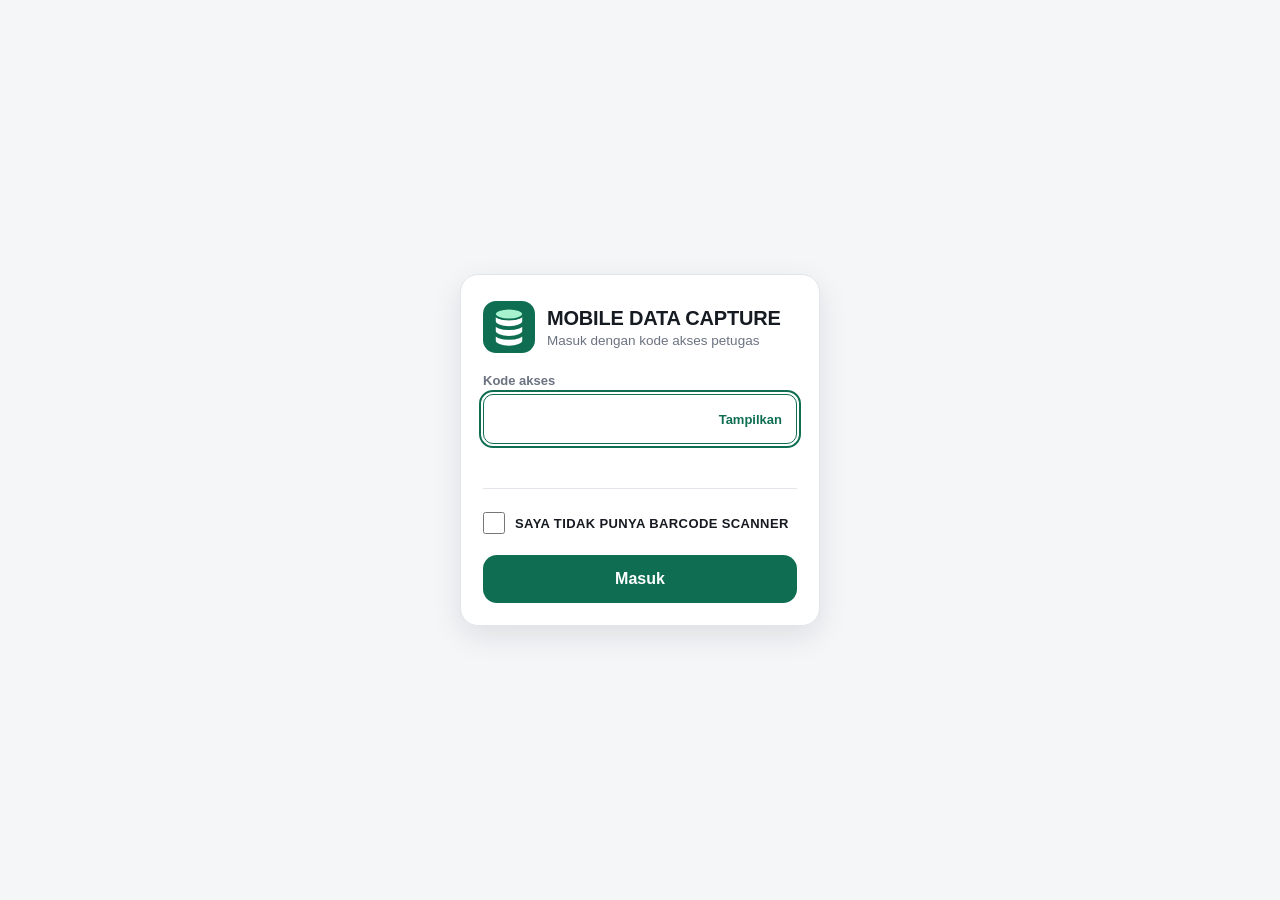
==== tabel.html @ 59c419fd "Add files via upload" ====
<!DOCTYPE html>
<html lang="id">
<head>
<meta charset="UTF-8">
<meta name="viewport" content="width=device-width, initial-scale=1, maximum-scale=1, viewport-fit=cover">
<title>TABEL DATA — MOBILE DATA CAPTURE</title>
<link rel="icon" type="image/svg+xml" href="favicon.svg">
<link rel="icon" type="image/png" sizes="32x32" href="favicon-32.png">
<link rel="apple-touch-icon" href="favicon-192.png">
<link rel="manifest" href="manifest.webmanifest">
<meta name="theme-color" content="#0F6E51">
<script src="config.js"></script>
<script>
/* Tema: diterapkan sebelum halaman digambar supaya tidak berkedip. Pilihan: auto | light | dark */
(function () {
  try {
    var m = localStorage.getItem('mac_theme_v1');
    if (m === 'light' || m === 'dark') document.documentElement.setAttribute('data-theme', m);
  } catch (e) { /* abaikan */ }
})();
</script>
<style>
  :root{
    --bg:#F4F6F8;
    --surface:#FFFFFF;
    --border:#E2E6EA;
    --text:#161B22;
    --muted:#6B7280;
    --accent:#0F6E51;
    --save:#16A34A;
    --save-disabled:#9CA8B5;
    --serial:#2563EB;
    --serial-bg:#EEF4FF;
    --inventaris:#B45309;
    --inventaris-bg:#FFF6EA;
    --danger:#DC2626;
    --warning:#B45309;
    --radius:14px;
    --radius-sm:10px;
    --font:-apple-system,BlinkMacSystemFont,"Segoe UI",Roboto,Helvetica,Arial,sans-serif;
    --accent-text:#0F6E51;
    --accent-bg:#E6F4EE;
    --ok-bg:#EAF7EE; --ok-fg:#16803D; --ok-bd:#BFE5C8;
    --warn-bg:#FFFBEB; --warn-fg:#B45309; --warn-bd:#FFD9A0;
    --bad-bg:#FDECEC; --bad-fg:#B91C1C; --bad-bd:#F3B4B4;
    --surface-2:#F9FAFB; --row-alt:#F2F5F8; --row-checked:#FFF1A8; --row-press:#DDEFE7; --row-sel:#C9E8DA; --row-bulk:#FECACA;
    --amber:#D97706; --toast-bg:#161B22;
    color-scheme:light;
  }
  :root[data-theme="dark"]{
    --bg:#0E1215; --surface:#171C21; --border:#2B343C; --text:#E8ECEF; --muted:#9AA5AF;
    --accent:#188A62; --accent-text:#5ED3A6; --accent-bg:#14312A;
    --save:#1D9A4B; --save-disabled:#4A5560;
    --serial:#7AA7FF; --serial-bg:#16233D;
    --inventaris:#F0A34A; --inventaris-bg:#33260F; --warning:#F0A34A;
    --danger:#F0605D;
    --ok-bg:#12301F; --ok-fg:#6FD79A; --ok-bd:#245A3A;
    --warn-bg:#33260F; --warn-fg:#F0B15F; --warn-bd:#5B4217;
    --bad-bg:#3A1717; --bad-fg:#FCA5A5; --bad-bd:#6A2A2A;
    --surface-2:#1C2328; --row-alt:#1A2025; --row-checked:#4A4210; --row-press:#1E3B31; --row-sel:#235544; --row-bulk:#5B2222;
    --amber:#C26A06; --toast-bg:#2E3943;
    color-scheme:dark;
  }
  @media (prefers-color-scheme: dark){
    :root:not([data-theme="light"]){
    --bg:#0E1215; --surface:#171C21; --border:#2B343C; --text:#E8ECEF; --muted:#9AA5AF;
    --accent:#188A62; --accent-text:#5ED3A6; --accent-bg:#14312A;
    --save:#1D9A4B; --save-disabled:#4A5560;
    --serial:#7AA7FF; --serial-bg:#16233D;
    --inventaris:#F0A34A; --inventaris-bg:#33260F; --warning:#F0A34A;
    --danger:#F0605D;
    --ok-bg:#12301F; --ok-fg:#6FD79A; --ok-bd:#245A3A;
    --warn-bg:#33260F; --warn-fg:#F0B15F; --warn-bd:#5B4217;
    --bad-bg:#3A1717; --bad-fg:#FCA5A5; --bad-bd:#6A2A2A;
    --surface-2:#1C2328; --row-alt:#1A2025; --row-checked:#4A4210; --row-press:#1E3B31; --row-sel:#235544; --row-bulk:#5B2222;
    --amber:#C26A06; --toast-bg:#2E3943;
    color-scheme:dark;
    }
  }
  *{box-sizing:border-box;}
  html,body{margin:0;padding:0;background:var(--bg);color:var(--text);font-family:var(--font);-webkit-tap-highlight-color:transparent;}
  body{min-height:100dvh;}
  button,input{font-family:inherit;}
  button{cursor:pointer;}
  #app{display:flex;flex-direction:column;min-height:100dvh;}

  button:focus-visible, input:focus-visible{outline:2px solid var(--accent);outline-offset:2px;}
  @media (prefers-reduced-motion: reduce){ *{transition:none !important;} }

  /* ---------- Header ---------- */
  .app-header{
    background:var(--surface);
    border-bottom:1px solid var(--border);
    padding:calc(14px + env(safe-area-inset-top)) 16px 12px;
  }
  .app-header h1{font-size:17px;font-weight:800;margin:0;letter-spacing:.02em;line-height:1.2;}
  .hdr-row{display:flex;align-items:center;justify-content:space-between;gap:10px;}
  .hdr-row + .hdr-row{margin-top:10px;}
  .hdr-title{min-width:0;}
  .app-header h1{min-width:0;}
  .hdr-actions{display:flex;gap:8px;flex:none;}
  .hicon{width:44px;height:44px;flex:none;display:inline-flex;align-items:center;justify-content:center;border-radius:12px;border:1.5px solid var(--border);background:var(--bg);color:var(--text);}
  .hicon:disabled{opacity:.5;}
  .hicon[data-theme-btn] .ic-sun{display:none;} .hicon[data-theme-btn][data-eff="dark"] .ic-sun{display:inline-flex;} .hicon[data-theme-btn][data-eff="dark"] .ic-moon{display:none;}
  .hicon.spin .ic{display:inline-block;animation:hspin .8s linear infinite;}
  .hdr-user{display:flex;align-items:center;gap:6px;min-width:0;font-size:13px;color:var(--text);font-weight:700;}
  .hdr-user span:last-child{overflow:hidden;text-overflow:ellipsis;white-space:nowrap;}
  .stats{font-size:14px;color:var(--text);font-weight:500;min-width:0;}
  .stats b{font-weight:800;font-size:16px;}
  .stats .sep{color:var(--border);margin:0 8px;}
  .hbtn{
    display:inline-flex;align-items:center;justify-content:center;gap:6px;flex:none;
    min-width:112px;min-height:40px;padding:0 12px;border-radius:10px;border:1.5px solid var(--border);
    background:var(--bg);color:var(--text);font-size:12.5px;font-weight:800;letter-spacing:.04em;text-decoration:none;
  }
  .hbtn:disabled{opacity:.5;}
  .hbtn.spin .ic{display:inline-block;animation:hspin .8s linear infinite;}
  @keyframes hspin{to{transform:rotate(360deg);}}
  .hdr-nav .sheet-pick{flex:1;min-width:0;margin:0;}
  .sheet-sel{flex:1;min-width:0;display:flex;align-items:center;gap:6px;min-height:40px;padding:0 6px 0 10px;border-radius:10px;border:1.5px solid var(--border);background:var(--bg);}
  .sheet-sel select{flex:1;min-width:0;border:0;background:transparent;font:inherit;font-size:13.5px;font-weight:800;letter-spacing:.04em;text-transform:uppercase;color:var(--text);min-height:36px;}
  .sheet-pick.alt .sheet-sel{border-color:#F59E0B;background:var(--warn-bg);}
  .sheet-pick.alt .sheet-sel select{color:var(--warn-fg);}
  .field .req-box,.field select.req-box{border-color:#EF4444;background-color:var(--bad-bg);}
  .field .req-box:focus{border-color:#DC2626;box-shadow:0 0 0 3px rgba(239,68,68,.15);}
  .hdr-tools{display:inline-flex;align-items:center;gap:2px;}
  .field-with-clear input.has-cam{padding-right:90px;}
  .cam-btn{position:absolute;right:43px;top:50%;transform:translateY(-50%);width:40px;height:40px;border:0;background:none;border-radius:10px;color:var(--accent-text);display:inline-flex;align-items:center;justify-content:center;}
  .cam-btn .mi{width:24px;height:24px;}
  .snd-btn{width:36px;height:36px;display:inline-flex;align-items:center;justify-content:center;border:0;background:none;border-radius:10px;color:var(--accent-text);}
  .snd-btn .mi{width:22px;height:22px;}
  .snd-btn.off{color:var(--muted);}
  .mi{width:1.2em;height:1.2em;fill:currentColor;flex:none;vertical-align:-.22em;}
  .ic{display:inline-flex;align-items:center;}
  .hbtn .ic .mi,.sheet-sel .ic .mi{width:18px;height:18px;}
  .hicon .ic .mi{width:22px;height:22px;}
  .chevron .mi{width:22px;height:22px;vertical-align:middle;}
  .clear-btn .mi{width:20px;height:20px;}
  .reset-btn .mi{width:16px;height:16px;vertical-align:-.2em;margin-right:3px;}
  .row-edit-btn .mi,.row-del-btn .mi{width:20px;height:20px;vertical-align:middle;}
  .modal-icon .mi{width:28px;height:28px;}
  .save-ic .mi{display:none;width:20px;height:20px;vertical-align:top;}
  .save-btn[data-state="idle"] .save-ic,.save-btn[data-state="idle"] .s-idle{display:block;}
  .save-btn[data-state="done"] .s-done{display:block;}
  .hint-text .mi{width:15px;height:15px;vertical-align:-.2em;}
  .reset-btn{border:0;background:none;color:var(--muted);font-size:12.5px;font-weight:700;min-height:36px;padding:0 4px;}
  .group-header.static.split{display:flex;align-items:center;justify-content:space-between;}
  .sheet-pick{display:flex;align-items:center;gap:8px;}
  .sheet-pick[hidden]{display:none;}
  /* Segmen lama (dipakai chip/menu halaman riwayat) */
  .sheet-seg{display:flex;flex:1;min-width:0;gap:4px;padding:3px;border-radius:12px;background:var(--bg);border:1.5px solid var(--border);}
  .sheet-seg button{flex:1;min-width:0;min-height:38px;padding:0 8px;border:0;border-radius:9px;background:transparent;font-size:13px;font-weight:700;color:var(--muted);overflow:hidden;text-overflow:ellipsis;white-space:nowrap;}
  .sheet-seg button[aria-pressed="true"]{background:var(--accent);color:#fff;}
  .conn-dot{width:8px;height:8px;border-radius:50%;background:#22C55E;flex-shrink:0;}
  .conn-dot.offline{background:var(--danger);}

  /* ---------- Content / Groups ---------- */
  .content{padding-bottom:120px;}
  .group{
    background:var(--surface);border:1px solid var(--border);
    border-radius:var(--radius);margin:12px 14px 0;overflow:hidden;
  }
  .group-header{
    width:100%;display:flex;align-items:center;gap:8px;
    padding:14px 16px;background:none;border:none;text-align:left;
  }
  .group-header.static{display:block;cursor:default;}
  .group-title{font-size:12.5px;font-weight:700;text-transform:uppercase;letter-spacing:.05em;color:var(--muted);}
  .group-pills{flex:1;display:flex;flex-wrap:wrap;gap:4px;overflow:hidden;}
  .pill{
    display:inline-block;padding:3px 9px;background:var(--bg);
    border:1px solid var(--border);border-radius:999px;font-size:12px;
    color:var(--text);font-weight:600;white-space:nowrap;
  }
  .pill-muted{color:var(--muted);font-weight:500;}
  .chevron{font-size:13px;color:var(--muted);transition:transform .15s ease;flex-shrink:0;}
  .group-header.open .chevron{transform:rotate(180deg);}
  .group-body{padding:2px 16px 16px;}

  /* ---------- Fields ---------- */
  .field{margin-bottom:14px;}
  .field:last-child{margin-bottom:0;}
  .field label{display:block;font-size:13px;font-weight:600;color:var(--muted);margin-bottom:6px;}
  .req{color:var(--danger);margin-left:2px;}
  .field input, .field textarea{
    width:100%;border:1.5px solid var(--border);border-radius:var(--radius-sm);
    background:var(--surface);color:var(--text);font-size:16px;font-family:inherit;
  }
  .field select{
    width:100%;border:1.5px solid var(--border);border-radius:var(--radius-sm);
    background-color:var(--surface);color:var(--text);font-size:16px;font-family:inherit;
    -webkit-appearance:none;appearance:none;padding-right:38px;text-overflow:ellipsis;
    background-image:url("data:image/svg+xml;utf8,<svg xmlns='http://www.w3.org/2000/svg' width='12' height='8' viewBox='0 0 12 8'><path d='M1 1.5l5 5 5-5' fill='none' stroke='%236B7280' stroke-width='2' stroke-linecap='round' stroke-linejoin='round'/></svg>");
    background-repeat:no-repeat;background-position:right 14px center;
  }
  .field select:invalid, .field select.is-empty{color:var(--muted);}
  .field select:focus{border-color:var(--accent-text);}
  .field-sm select{padding-top:12px;padding-bottom:12px;padding-left:12px;min-height:44px;}
  .field-md select{padding-top:11px;padding-bottom:11px;padding-left:13px;min-height:44px;}
  .field textarea{resize:vertical;line-height:1.4;}
  .field-sm input, .field-sm textarea{padding:12px 12px;min-height:44px;}
  .field-md input, .field-md textarea{padding:11px 13px;min-height:44px;}
  .field-lg input, .field-lg textarea{padding:13px 14px;min-height:50px;font-weight:500;}
  .field input:focus, .field textarea:focus{border-color:var(--accent-text);}
  .field-row{display:flex;gap:10px;}
  .field-row .field{flex:1;}

  .field-with-clear{position:relative;}
  .field-with-clear input, .field-with-clear textarea{padding-right:46px;}
  .clear-btn{
    position:absolute;right:3px;top:50%;transform:translateY(-50%);
    width:40px;height:40px;border:none;background:none;color:var(--muted);font-size:19px;line-height:1;
  }

  .chip-row{display:flex;flex-wrap:wrap;gap:6px;margin-bottom:8px;}
  .chip{
    padding:14px 16px;border-radius:999px;border:1.5px solid var(--border);
    background:var(--surface);font-size:14px;font-weight:600;color:var(--text);
  }
  .chip.active{background:var(--accent);border-color:var(--accent);color:#fff;}
  /* Tombol "✎ Ketik" di ujung deretan chip: membuka input manual (lantai/kategori/kondisi) atau bagian dokumentasi */
  .chip-manual{
    padding:14px 16px;border-radius:999px;border:1.5px dashed var(--accent);
    background:var(--surface);font-size:14px;font-weight:700;color:var(--accent-text);
  }
  .chip-manual[aria-expanded="true"]{background:var(--accent-bg);border-style:solid;}
  .opt-note{font-weight:600;text-transform:none;letter-spacing:0;}
  .field[hidden], input[hidden], textarea[hidden], .field-with-clear[hidden]{display:none !important;}

  .accent-serial input{border-color:var(--serial);background:var(--serial-bg);}
  .accent-serial label{color:var(--serial);}
  .accent-inventaris input{border-color:var(--inventaris);background:var(--inventaris-bg);}
  .accent-inventaris label{color:var(--inventaris);}

  /* Font monospace khusus Serial/Inventaris — hindari ambigu 0/O, 1/I/l saat verifikasi */
  .mono{font-family:'SF Mono','Roboto Mono','Courier New',monospace;letter-spacing:.02em;}

  /* Truncate teks panjang di tabel Data Terakhir, supaya tidak merusak layout di HP kecil */
  .cell-truncate{
    display:inline-block;max-width:22vw;overflow:hidden;
    text-overflow:ellipsis;white-space:nowrap;vertical-align:bottom;
  }

  /* Pemisah visual ringan di dalam grup Detail Aset (bukan collapsible, cuma penanda kelompok) */
  .subgroup-label{
    font-size:11px;font-weight:700;text-transform:uppercase;letter-spacing:.06em;
    color:var(--muted);margin:18px 0 10px;padding-top:14px;border-top:1px solid var(--border);
  }
  .subgroup-label:first-child{margin-top:0;padding-top:0;border-top:none;}
  .hint-text{font-size:12.5px;color:var(--muted);font-style:italic;margin:0 0 10px;}

  .foto-btn{
    display:block;padding:13px 16px;border:1.5px dashed var(--border);
    border-radius:var(--radius-sm);background:var(--bg);font-size:15px;font-weight:600;
    color:var(--accent-text);text-align:center;width:100%;
  }
  .foto-status{display:block;margin-top:6px;font-size:12px;color:var(--muted);}
  .foto-preview-wrap{margin-top:10px;}
  .foto-preview-wrap img{max-width:150px;border-radius:10px;border:1px solid var(--border);display:block;}
  .clear-btn-photo{margin-top:6px;background:none;border:none;color:var(--danger);font-size:13px;font-weight:600;padding:10px 4px;}

  /* ---------- Tabel data terakhir ---------- */
  .recent-table{width:100%;border-collapse:collapse;font-size:13px;}
  .recent-table th{text-align:left;padding:6px 4px;color:var(--muted);font-weight:600;border-bottom:1px solid var(--border);}
  .recent-table td{padding:8px 4px;border-bottom:1px solid var(--border);}
  .recent-table tr:last-child td{border-bottom:none;}
  .empty-row{color:var(--muted);text-align:center;padding:14px 0;}
  .recent-cell-waktu{display:flex;align-items:center;gap:6px;}
  .recent-thumb{width:26px;height:26px;border-radius:6px;object-fit:cover;border:1px solid var(--border);flex-shrink:0;}
  .row-del-btn{background:none;border:none;color:var(--danger);font-size:16px;padding:9px 10px;line-height:1;}

  .check-row{margin:0 0 8px;}
  .check-btn{
    width:100%;padding:13px 12px;border-radius:var(--radius-sm);
    border:1.5px dashed var(--border);background:var(--bg);
    font-size:13.5px;font-weight:600;color:var(--text);
  }
  .check-result{margin:0 0 14px;padding:10px 12px;border-radius:var(--radius-sm);font-size:13px;line-height:1.5;}
  .check-result.checking{background:var(--bg);color:var(--muted);}
  .check-result.check-clear{background:var(--ok-bg);color:var(--ok-fg);border:1px solid var(--ok-bd);}
  .check-result.check-found{background:var(--inventaris-bg);color:var(--inventaris);border:1px solid var(--warn-bd);}
  .check-result.check-error{background:var(--bg);color:var(--danger);}
  .check-btn:disabled{opacity:.6;}
  .chk-head{display:flex;justify-content:space-between;gap:10px;font-weight:600;margin-bottom:8px;}
  .chk-head b{font-variant-numeric:tabular-nums;color:var(--accent-text);}
  .chk-bar{height:8px;border-radius:99px;background:var(--border);overflow:hidden;}
  .chk-bar i{display:block;height:100%;background:var(--accent);border-radius:99px;transition:width .12s linear;}
  .chk-sep{border:0;border-top:1px solid var(--warn-bd);margin:10px 0;}

  /* ---------- Footer ---------- */
  .app-footer{
    position:fixed;left:0;right:0;bottom:0;z-index:50;
    padding:12px 16px calc(12px + env(safe-area-inset-bottom));
    background:var(--surface);border-top:1px solid var(--border);
  }
  .save-btn{
    width:100%;padding:16px;font-size:16.5px;font-weight:800;letter-spacing:.02em;
    color:#fff;background:var(--save);border:none;border-radius:var(--radius);
    box-shadow:0 2px 10px rgba(22,163,74,.35);
  }
  .save-btn:disabled{background:var(--save-disabled);box-shadow:none;}
  .save-btn{display:flex;align-items:center;justify-content:center;gap:10px;transition:background-color .2s, box-shadow .2s, transform .15s;}
  .save-label{min-width:0;overflow:hidden;text-overflow:ellipsis;white-space:nowrap;}
  .save-ic{display:none;flex:none;width:20px;height:20px;}
  /* Menyimpan: abu kebiruan + spinner */
  .save-btn[data-state="saving"]{background:#64748B;box-shadow:none;cursor:progress;}
  .save-btn[data-state="saving"] .save-ic{
    display:block;border-radius:50%;border:3px solid rgba(255,255,255,.35);border-top-color:#fff;
    animation:savespin .8s linear infinite;
  }
  /* Tersimpan: warna teal + centang, sebentar lalu kembali ke SIMPAN ASET */
  .save-btn[data-state="done"]{background:#0F766E;box-shadow:0 2px 10px rgba(15,118,110,.4);pointer-events:none;animation:savepop .32s ease-out;}
  .save-btn[data-state="done"] .save-ic{display:block;}
  @keyframes savespin{to{transform:rotate(360deg);}}
  @keyframes savepop{0%{transform:scale(.97);}60%{transform:scale(1.02);}100%{transform:scale(1);}}
  @media (prefers-reduced-motion: reduce){
    .save-btn[data-state="saving"] .save-ic{animation:none;border-top-color:rgba(255,255,255,.35);}
    .save-btn[data-state="done"]{animation:none;}
  }

  /* ---------- Overlay / Modal ---------- */
  .overlay{
    position:fixed;inset:0;background:rgba(15,23,32,.55);
    display:flex;align-items:center;justify-content:center;z-index:100;padding:24px;
  }
  .overlay[hidden]{display:none;}
  .modal{
    background:var(--surface);border-radius:18px;padding:24px 22px;
    max-width:340px;width:100%;text-align:center;box-shadow:0 12px 32px rgba(0,0,0,.25);
  }
  .modal h2{margin:0 0 4px;font-size:18px;}
  .modal p{font-size:13.5px;color:var(--muted);margin:0;}
  .modal-icon{
    width:46px;height:46px;border-radius:50%;background:var(--save);color:#fff;
    display:flex;align-items:center;justify-content:center;font-size:22px;margin:0 auto 10px;
  }
  .modal-details{margin:14px 0 2px;text-align:left;}
  .modal-row{display:flex;justify-content:space-between;gap:10px;font-size:13.5px;padding:5px 0;border-bottom:1px solid var(--border);}
  .modal-row span{color:var(--muted);flex-shrink:0;}
  .modal-row b{font-weight:700;text-align:right;overflow-wrap:anywhere;}
  .warn-line{color:var(--warning);font-size:12.5px;margin:6px 0 0;text-align:left;}
  .modal-actions{display:flex;gap:10px;margin-top:18px;}
  .btn-secondary,.btn-danger{flex:1;padding:14px;border-radius:12px;font-weight:700;font-size:14px;border:1.5px solid var(--border);}
  .btn-secondary{background:var(--bg);color:var(--text);}
  .btn-danger{background:var(--danger);color:#fff;border-color:var(--danger);}
  /* Tombol sedang memproses (hapus): spinner di depan teks, tidak bisa ditekan lagi */
  .btn-danger.is-busy{display:inline-flex;align-items:center;justify-content:center;gap:8px;opacity:.9;cursor:progress;}
  .btn-danger.is-busy::before{
    content:"";flex:none;width:16px;height:16px;border-radius:50%;
    border:2.5px solid rgba(255,255,255,.4);border-top-color:#fff;animation:savespin .8s linear infinite;
  }
  .btn-secondary:disabled{opacity:.5;}
  @media (prefers-reduced-motion: reduce){ .btn-danger.is-busy::before{animation:none;border-top-color:rgba(255,255,255,.4);} }

  /* ---------- Toast ---------- */
  .toast{
    position:fixed;left:16px;right:16px;bottom:90px;z-index:90;
    background:var(--toast-bg);color:#fff;padding:12px 16px;border-radius:12px;font-size:13.5px;text-align:center;
  }
  .toast[hidden]{display:none;}

  /* ---------- Edit data terakhir ---------- */
  /* Tabel tetap (table-layout:fixed): teks panjang dipotong dengan "…" dan tombol aksi tidak terdorong keluar kartu */
  .recent-table{table-layout:fixed;}
  .recent-table th:first-child{width:62px;}
  .recent-table th:nth-child(4){width:80px;}
  .recent-table th:last-child{width:70px;}
  .recent-table td{overflow:hidden;}
  .recent-table td:last-child{padding-left:0;padding-right:0;}
  .recent-table .cell-truncate{display:block;max-width:100%;}
  .recent-cell-waktu{gap:4px;}
  .row-actions{display:flex;align-items:center;justify-content:flex-end;white-space:nowrap;}
  .row-edit-btn{background:none;border:none;color:var(--accent-text);font-size:16px;padding:12px 7px;line-height:1;}
  .row-actions .row-del-btn{padding:12px 7px;}
  .edit-overlay{align-items:flex-end;padding:0;}
  .edit-sheet{
    width:100%;max-width:520px;max-height:92dvh;display:flex;flex-direction:column;
    background:var(--surface);border-radius:18px 18px 0 0;
    padding:18px 18px calc(16px + env(safe-area-inset-bottom));box-shadow:0 -8px 28px rgba(0,0,0,.2);
  }
  .edit-sheet h2{margin:0;font-size:17px;}
  .edit-sub{margin:2px 0 12px;font-size:12.5px;color:var(--muted);}
  .edit-body{overflow:auto;overscroll-behavior:contain;padding:2px 2px 0;}
  .edit-error{min-height:18px;margin:8px 0 0;font-size:13px;font-weight:600;color:var(--danger);}
  .edit-sheet .modal-actions{margin-top:6px;}
  .btn-primary{
    flex:1;padding:14px;border-radius:12px;font-weight:700;font-size:14px;
    border:1.5px solid var(--accent);background:var(--accent);color:#fff;
  }
  .btn-primary:disabled{opacity:.6;}

  /* ---------- Layar login (dibuat oleh modul Auth di bawah) ---------- */
  .login-screen{
    position:fixed;inset:0;z-index:200;background:var(--bg);
    display:flex;align-items:center;justify-content:center;
    padding:24px 16px calc(24px + env(safe-area-inset-bottom));overflow:auto;
  }
  .login-screen[hidden]{display:none;}
  .login-card{
    width:100%;max-width:360px;background:var(--surface);border:1px solid var(--border);
    border-radius:18px;padding:26px 22px 22px;box-shadow:0 10px 30px rgba(15,23,32,.10);
  }
  .login-card h1{margin:0;font-size:20px;font-weight:800;letter-spacing:-.01em;}
  .hdr-brand{display:flex;align-items:center;gap:10px;min-width:0;}
  .hdr-logo{width:34px;height:34px;flex:none;color:var(--accent-text);display:block;}
  .login-head{display:flex;align-items:center;gap:12px;}
  .login-head-t{min-width:0;}
  .login-logo{width:52px;height:52px;flex:none;color:var(--accent-text);display:block;}
  .login-card .login-sub{margin:3px 0 0;font-size:13.5px;color:var(--muted);}
  .login-field{position:relative;margin-top:20px;}
  .login-field label{display:block;margin-bottom:6px;font-size:13px;font-weight:600;color:var(--muted);}
  .login-field input{
    width:100%;min-height:50px;padding:13px 82px 13px 14px;font-size:16px;font-weight:500;
    border:1.5px solid var(--border);border-radius:var(--radius-sm);background:var(--surface);color:var(--text);
  }
  .login-field input:focus{border-color:var(--accent-text);}
  .login-toggle{
    position:absolute;right:3px;bottom:3px;min-height:44px;padding:0 12px;
    border:none;background:none;color:var(--accent-text);font-size:13px;font-weight:700;
  }
  .login-error{min-height:20px;margin:10px 0 0;font-size:13.5px;line-height:1.4;font-weight:600;color:var(--danger);}
  .login-error.info{color:var(--muted);font-weight:500;}
  .login-btn{
    width:100%;margin-top:10px;padding:15px;font-size:16px;font-weight:800;
    color:#fff;background:var(--accent);border:none;border-radius:var(--radius);
  }
  .login-btn:disabled{background:var(--save-disabled);}
  .scan-opt{margin-top:14px;padding-top:12px;border-top:1px solid var(--border);}
  .scan-check{display:flex;align-items:center;gap:10px;min-height:44px;cursor:pointer;font-size:13px;font-weight:800;letter-spacing:.03em;text-transform:uppercase;color:var(--text);}
  .scan-check input{width:22px;height:22px;flex:none;accent-color:var(--accent-text);margin:0;}
  .scan-test{margin-top:6px;}
  .scan-test[hidden]{display:none;}
  .scan-test p{margin:0 0 8px;font-size:12.5px;line-height:1.45;color:var(--muted);}
  .scan-test input[type=text]{width:100%;min-height:44px;padding:0 12px;border:1.5px dashed var(--border);border-radius:10px;background:var(--bg);font:inherit;font-size:14px;}
  .scan-test input[type=text]:focus{border-color:var(--accent-text);outline:none;}
  .scan-bar{height:10px;margin-top:10px;border-radius:99px;background:var(--border);overflow:hidden;}
  .scan-bar i{display:block;height:100%;width:0;background:var(--accent);transition:width .15s ease;}
  .scan-bar.ok i{background:#16A34A;}
  .scan-msg{margin-top:6px;font-size:12.5px;font-weight:700;color:var(--muted);min-height:18px;}
  .scan-msg.ok{color:var(--ok-fg);} .scan-msg.warn{color:var(--warn-fg);}
  .link-btn{
    margin:-12px 0 -12px auto;min-height:44px;padding:0 4px;border:none;background:none;
    color:var(--accent-text);font-size:13px;font-weight:700;
  }
</style>
<script>
/* =========================================================
 * Auth — modul login sisi klien (dipakai index.html dan History.html)
 *
 * Kode akses TIDAK diperiksa di browser: server (login() di Main.gs) mencocokkan kode dan
 * membalas token bertanda tangan. Browser hanya menyimpan token itu dan menyertakannya sebagai
 * argumen terakhir setiap panggilan lewat Auth.call(). Server tetap yang menolak bila token
 * tidak sah/kedaluwarsa; sisi klien hanya menampilkan layar login saat itu terjadi.
 *
 *   Auth.start({ onReady(user), onLock() })  panggil sekali saat halaman siap
 *   Auth.call(nama, [args], ok, fail, onAuth) panggil fungsi server dengan token
 *   Auth.logout()                            keluar (kembali ke layar login)
 *   Auth.user                                { id, nama } atau null
 * ========================================================= */
/* =========================================================
 * Sheets — pilihan sheet aktif (dibaca dari window.SHEETS_CFG yang disisipkan server).
 * Pilihan disimpan di perangkat dan dipakai bersama oleh halaman input dan riwayat.
 *   Sheets.get()      key sheet aktif        Sheets.label()   nama tampilan
 *   Sheets.hasId()    sheet aktif punya ID?  Sheets.mount(el, onChange)  gambar tombol pilihan
 * ========================================================= */
const Sheets = (function () {
  const KEY = 'mac_sheet_v1';
  let list = [];
  try { list = Array.isArray(window.SHEETS_CFG) ? window.SHEETS_CFG.filter(x => x && x.key) : []; } catch (e) { list = []; }
  if (!list.length) list = [{ key: 'utama', label: 'Utama', hasId: true }];
  let cur = list[0].key;
  try {
    const saved = localStorage.getItem(KEY);
    if (saved && list.some(x => x.key === saved)) cur = saved;
  } catch (e) {}

  function find(k) { for (let i = 0; i < list.length; i++) if (list[i].key === k) return list[i]; return list[0]; }

  function mount(el, onChange) {
    if (!el) return;
    el.hidden = list.length < 2;
    const seg = el.querySelector('.sheet-seg');
    function paint() {
      el.classList.toggle('alt', cur !== list[0].key);
      seg.innerHTML = '';
      list.forEach(x => {
        const b = document.createElement('button');
        b.type = 'button';
        b.textContent = x.label || x.key;
        b.setAttribute('data-key', x.key);
        b.setAttribute('aria-pressed', x.key === cur ? 'true' : 'false');
        seg.appendChild(b);
      });
    }
    seg.addEventListener('click', (e) => {
      const b = e.target.closest ? e.target.closest('button[data-key]') : null;
      if (!b) return;
      const k = b.getAttribute('data-key');
      if (k === cur) return;
      cur = k;
      try { localStorage.setItem(KEY, k); } catch (err) {}
      paint();
      if (onChange) onChange(k);
    });
    paint();
  }

  function mountSelect(el, onChange) {
    if (!el) return;
    el.hidden = list.length < 2;
    const sel = el.querySelector('select');
    sel.innerHTML = '';
    list.forEach(x => {
      const o = document.createElement('option');
      o.value = x.key; o.textContent = x.label || x.key;
      sel.appendChild(o);
    });
    function paint() { sel.value = cur; el.classList.toggle('alt', cur !== list[0].key); }
    sel.addEventListener('change', () => {
      const k = sel.value;
      if (k === cur) return;
      cur = k;
      try { localStorage.setItem(KEY, k); } catch (err) {}
      paint();
      if (onChange) onChange(k);
    });
    paint();
  }

  function setKey(k) {
    if (!list.some(x => x.key === k) || k === cur) return false;
    cur = k;
    try { localStorage.setItem(KEY, k); } catch (e) {}
    return true;
  }

  return {
    list: function () { return list; },
    set: setKey,
    get: function () { return cur; },
    label: function () { return find(cur).label || cur; },
    hasId: function () { return find(cur).hasId !== false; },
    isMain: function () { return cur === list[0].key; },
    mount: mount,
    mountSelect: mountSelect
  };
})();

const MI = (function () {
  const P = {"refresh": "M17.65 6.35A7.958 7.958 0 0 0 12 4c-4.42 0-7.99 3.58-7.99 8s3.57 8 7.99 8c3.73 0 6.84-2.55 7.73-6h-2.08A5.99 5.99 0 0 1 12 18c-3.31 0-6-2.69-6-6s2.69-6 6-6c1.66 0 3.14.69 4.22 1.78L13 11h7V4l-2.35 2.35z", "logout": "M17 7l-1.41 1.41L18.17 11H8v2h10.17l-2.58 2.58L17 17l5-5zM4 5h8V3H4c-1.1 0-2 .9-2 2v14c0 1.1.9 2 2 2h8v-2H4V5z", "description": "M14 2H6c-1.1 0-1.99.9-1.99 2L4 20c0 1.1.89 2 1.99 2H18c1.1 0 2-.9 2-2V8l-6-6zm2 16H8v-2h8v2zm0-4H8v-2h8v2zm-3-5V3.5L18.5 9H13z", "history": "M13 3c-4.97 0-9 4.03-9 9H1l3.89 3.89.07.14L9 12H6c0-3.87 3.13-7 7-7s7 3.13 7 7-3.13 7-7 7c-1.93 0-3.68-.79-4.94-2.06l-1.42 1.42A8.954 8.954 0 0 0 13 21c4.97 0 9-4.03 9-9s-4.03-9-9-9zm-1 5v5l4.28 2.54.72-1.21-3.5-2.08V8H12z", "expand": "M16.59 8.59L12 13.17 7.41 8.59 6 10l6 6 6-6z", "reset": "M12 5V2L8 6l4 4V7c3.31 0 6 2.69 6 6 0 2.97-2.17 5.43-5 5.91v2.02c3.95-.49 7-3.85 7-7.93 0-4.42-3.58-8-8-8zm-6 8c0-1.65.67-3.15 1.76-4.24L6.34 7.34A7.958 7.958 0 0 0 4 13c0 4.08 3.05 7.44 7 7.93v-2.02c-2.83-.48-5-2.94-5-5.91z", "close": "M19 6.41L17.59 5 12 10.59 6.41 5 5 6.41 10.59 12 5 17.59 6.41 19 12 13.41 17.59 19 19 17.59 13.41 12z", "info": "M12 2C6.48 2 2 6.48 2 12s4.48 10 10 10 10-4.48 10-10S17.52 2 12 2zm1 15h-2v-6h2v6zm0-8h-2V7h2v2z", "search": "M15.5 14h-.79l-.28-.27A6.471 6.471 0 0 0 16 9.5 6.5 6.5 0 1 0 9.5 16c1.61 0 3.09-.59 4.23-1.57l.27.28v.79l5 4.99L20.49 19l-4.99-5zm-6 0C7.01 14 5 11.99 5 9.5S7.01 5 9.5 5 14 7.01 14 9.5 11.99 14 9.5 14z", "edit": "M3 17.25V21h3.75L17.81 9.94l-3.75-3.75L3 17.25zM20.71 7.04a.996.996 0 0 0 0-1.41l-2.34-2.34a.996.996 0 0 0-1.41 0l-1.83 1.83 3.75 3.75 1.83-1.83z", "camera": "M12 15.2a3.2 3.2 0 1 0 0-6.4 3.2 3.2 0 0 0 0 6.4zM9 2L7.17 4H4c-1.1 0-2 .9-2 2v12c0 1.1.9 2 2 2h16c1.1 0 2-.9 2-2V6c0-1.1-.9-2-2-2h-3.17L15 2H9zm3 15c-2.76 0-5-2.24-5-5s2.24-5 5-5 5 2.24 5 5-2.24 5-5 5z", "delete": "M6 19c0 1.1.9 2 2 2h8c1.1 0 2-.9 2-2V7H6v12zM19 4h-3.5l-1-1h-5l-1 1H5v2h14V4z", "check": "M9 16.17L4.83 12l-1.42 1.41L9 19 21 7l-1.41-1.41z", "check_circle": "M12 2C6.48 2 2 6.48 2 12s4.48 10 10 10 10-4.48 10-10S17.52 2 12 2zm-2 15l-5-5 1.41-1.41L10 14.17l7.59-7.59L19 8l-9 9z", "warning": "M1 21h22L12 2 1 21zm12-3h-2v-2h2v2zm0-4h-2v-4h2v4z", "save": "M17 3H5c-1.11 0-2 .9-2 2v14c0 1.1.89 2 2 2h14c1.1 0 2-.9 2-2V7l-4-4zm-5 16c-1.66 0-3-1.34-3-3s1.34-3 3-3 3 1.34 3 3-1.34 3-3 3zm3-10H5V5h10v4z", "volume_up": "M3 9v6h4l5 5V4L7 9H3zm13.5 3A4.5 4.5 0 0 0 14 7.97v8.05c1.48-.73 2.5-2.25 2.5-4.02zM14 3.23v2.06c2.89.86 5 3.54 5 6.71s-2.11 5.85-5 6.71v2.06c4.01-.91 7-4.49 7-8.77s-2.99-7.86-7-8.77z", "volume_off": "M16.5 12c0-1.77-1.02-3.29-2.5-4.03v2.21l2.45 2.45c.03-.2.05-.41.05-.63zm2.5 0c0 .94-.2 1.82-.54 2.64l1.51 1.51A8.796 8.796 0 0 0 21 12c0-4.28-2.99-7.86-7-8.77v2.06c2.89.86 5 3.54 5 6.71zM4.27 3L3 4.27 7.73 9H3v6h4l5 5v-6.73l4.25 4.25c-.67.52-1.42.93-2.25 1.18v2.06a8.99 8.99 0 0 0 3.69-1.81L19.73 21 21 19.73l-9-9L4.27 3zM12 4L9.91 6.09 12 8.18V4z", "qr": "M9.5 6.5v3h-3v-3h3M11 5H5v6h6V5zm-1.5 9.5v3h-3v-3h3M11 13H5v6h6v-6zm6.5-6.5v3h-3v-3h3M19 5h-6v6h6V5zm-6 8h1.5v1.5H13V13zm1.5 1.5H16V16h-1.5v-1.5zM16 13h1.5v1.5H16V13zm-3 3h1.5v1.5H13V16zm1.5 1.5H16V19h-1.5v-1.5zM16 16h1.5v1.5H16V16zm1.5-1.5H19V16h-1.5v-1.5zm0 3H19V19h-1.5v-1.5zM22 7h-2V4h-3V2h5v5zm0 15v-5h-2v3h-3v2h5zM2 22h5v-2H4v-3H2v5zM2 2v5h2V4h3V2H2z", "checklist": "M22 7h-9v2h9V7zm0 8h-9v2h9v-2zM5.54 11L2 7.46l1.41-1.41 2.12 2.12 4.24-4.24 1.41 1.41L5.54 11zm0 8L2 15.46l1.41-1.41 2.12 2.12 4.24-4.24 1.41 1.41L5.54 19z", "edit_note": "M3 10h11v2H3v-2zm0-2h11V6H3v2zm0 8h7v-2H3v2zm15.01-3.13l.71-.71c.39-.39 1.02-.39 1.41 0l.71.71c.39.39.39 1.02 0 1.41l-.71.71-2.12-2.12zm-.71.71l-5.3 5.3V21h2.12l5.3-5.3-2.12-2.12z", "flash": "M7 2v11h3v9l7-12h-4l4-8z", "undo": "M12.5 8c-2.65 0-5.05.99-6.9 2.6L2 7v9h9l-3.62-3.62c1.39-1.16 3.16-1.88 5.12-1.88 3.54 0 6.55 2.31 7.6 5.5l2.37-.78C21.08 11.03 17.15 8 12.5 8z", "check_outline": "M16.59 7.58L10 14.17l-3.59-3.58L5 12l5 5 8-8zM12 2C6.48 2 2 6.48 2 12s4.48 10 10 10 10-4.48 10-10S17.52 2 12 2zm0 18c-4.42 0-8-3.58-8-8s3.58-8 8-8 8 3.58 8 8-3.58 8-8 8z", "error": "M12 2C6.48 2 2 6.48 2 12s4.48 10 10 10 10-4.48 10-10S17.52 2 12 2zm1 15h-2v-2h2v2zm0-4h-2V7h2v6z", "add": "M19 13h-6v6h-2v-6H5v-2h6V5h2v6h6v2z"};
  return { svg: function (n, cls) { return '<svg class="mi' + (cls ? ' ' + cls : '') + '" viewBox="0 0 24 24" aria-hidden="true" focusable="false"><path d="' + (P[n] || '') + '"/></svg>'; } };
})();

/* Feedback — bunyi & getar saat scan (satu saklar untuk keduanya, diingat di perangkat) */
const Feedback = (function () {
  const KEY = 'mac_sound_v1';
  let ctx = null;
  const btns = [];
  function enabled() { try { return localStorage.getItem(KEY) !== '0'; } catch (e) { return true; } }
  function unlock() {
    try {
      const AC = window.AudioContext || window.webkitAudioContext;
      if (!AC) return;
      if (!ctx) ctx = new AC();
      if (ctx.state === 'suspended') ctx.resume();
    } catch (e) {}
  }
  function tone(freq, at, dur, type, vol) {
    if (!ctx) return;
    try {
      const o = ctx.createOscillator(), g = ctx.createGain(), t0 = ctx.currentTime + at;
      o.type = type || 'sine'; o.frequency.value = freq;
      g.gain.setValueAtTime(0.0001, t0);
      g.gain.exponentialRampToValueAtTime(vol || 0.25, t0 + 0.01);
      g.gain.exponentialRampToValueAtTime(0.0001, t0 + dur);
      o.connect(g); g.connect(ctx.destination);
      o.start(t0); o.stop(t0 + dur + 0.02);
    } catch (e) {}
  }
  function vib(p) { try { if (navigator.vibrate) navigator.vibrate(p); } catch (e) {} }
  function play(kind) {
    if (!enabled()) return;
    unlock();
    if (kind === 'tick')      { tone(1800, 0, 0.06, 'square', 0.12); vib(25); }
    else if (kind === 'ok')   { tone(880, 0, 0.09, 'sine', 0.3); tone(1320, 0.1, 0.16, 'sine', 0.3); vib(70); }
    else if (kind === 'warn') { tone(520, 0, 0.12, 'square', 0.16); tone(520, 0.2, 0.12, 'square', 0.16); vib([90, 70, 90]); }
    else if (kind === 'err')  { tone(190, 0, 0.38, 'sawtooth', 0.2); vib(380); }
  }
  function paint() {
    const on = enabled();
    btns.forEach(function (b) {
      b.innerHTML = MI.svg(on ? 'volume_up' : 'volume_off');
      b.setAttribute('aria-pressed', on ? 'true' : 'false');
      b.title = on ? 'Bunyi & getar: nyala' : 'Bunyi & getar: mati';
      b.setAttribute('aria-label', b.title);
      b.classList.toggle('off', !on);
    });
  }
  function setEnabled(v) {
    try { localStorage.setItem(KEY, v ? '1' : '0'); } catch (e) {}
    paint();
    if (v) play('ok');
  }
  function bindButton(b) {
    if (!b || btns.indexOf(b) >= 0) return;
    btns.push(b);
    b.addEventListener('click', function () { setEnabled(!enabled()); });
    paint();
  }
  // Peramban baru mengizinkan suara setelah ada sentuhan pertama
  document.addEventListener('pointerdown', unlock, { once: true, capture: true });
  return {
    enabled: enabled, unlock: unlock, bindButton: bindButton,
    tick: function () { play('tick'); }, ok: function () { play('ok'); },
    warn: function () { play('warn'); }, err: function () { play('err'); }
  };
})();

/* Scanner — pilihan "punya barcode scanner" (disimpan di perangkat) */
const LOGO_SVG = '<svg class="login-logo" viewBox="0 0 48 48" aria-hidden="true" focusable="false"><rect width="48" height="48" rx="12" fill="currentColor"/><g stroke="currentColor" stroke-width="1.6" stroke-linejoin="round"><path transform="translate(0 18)" fill="#fff" d="M11 12v7c0 2.76 5.82 5 13 5s13-2.24 13-5v-7c0 2.76-5.82 5-13 5s-13-2.24-13-5z"/><path transform="translate(0 9)" fill="#fff" d="M11 12v7c0 2.76 5.82 5 13 5s13-2.24 13-5v-7c0 2.76-5.82 5-13 5s-13-2.24-13-5z"/><path fill="#fff" d="M11 12v7c0 2.76 5.82 5 13 5s13-2.24 13-5v-7c0 2.76-5.82 5-13 5s-13-2.24-13-5z"/><ellipse cx="24" cy="12" rx="13" ry="5" fill="#A7F3D0"/></g></svg>';

const Scanner = (function () {
  const KEY = 'mac_scanner_v1';
  function has() { try { return localStorage.getItem(KEY) === '1'; } catch (e) { return false; } }
  function set(v) {
    try { localStorage.setItem(KEY, v ? '1' : '0'); } catch (e) {}
    try { document.dispatchEvent(new Event('scannerchange')); } catch (e) {}
  }
  return { has: has, set: set };
})();

/* Transport — satu-satunya pintu komunikasi ke server.
 * Di dalam Apps Script: google.script.run (seperti biasa).
 * Di hosting luar (Netlify dll.): fetch POST ke URL /exec (lihat Api.gs). Alamatnya diisi di config.js
 *   -> window.APP_CONFIG = { execUrl: 'https://script.google.com/macros/s/.../exec' }
 * Semua modul lain memanggil server lewat Auth.call, jadi tidak ada yang perlu tahu bedanya.
 * Kontrak sama untuk keduanya: ok(hasil) bila berhasil, fail(galat) bila jaringan/server gagal. */
const Theme = (function () {
  const KEY = 'mac_theme_v1';
  const mq = window.matchMedia ? window.matchMedia('(prefers-color-scheme: dark)') : null;
  function stored() { try { const m = localStorage.getItem(KEY); return (m === 'light' || m === 'dark') ? m : 'auto'; } catch (e) { return 'auto'; } }
  function effective() { const m = stored(); return m === 'auto' ? (mq && mq.matches ? 'dark' : 'light') : m; }
  function paint() {
    const m = stored();
    if (m === 'auto') document.documentElement.removeAttribute('data-theme'); else document.documentElement.setAttribute('data-theme', m);
    const eff = effective();
    const meta = document.querySelector('meta[name="theme-color"]');
    if (meta) meta.setAttribute('content', eff === 'dark' ? '#0E1215' : '#0F6E51');
    document.querySelectorAll('[data-theme-btn]').forEach(function (b) {
      b.setAttribute('aria-label', eff === 'dark' ? 'Ganti ke tema terang' : 'Ganti ke tema gelap');
      b.title = eff === 'dark' ? 'Tema terang' : 'Tema gelap';
      b.setAttribute('data-eff', eff);
    });
    document.querySelectorAll('[data-theme-label]').forEach(function (el) {
      el.textContent = 'Tema: ' + ({ auto: 'Otomatis (ikut HP)', dark: 'Gelap', light: 'Terang' })[m];
    });
  }
  function set(m) { try { if (m === 'auto') localStorage.removeItem(KEY); else localStorage.setItem(KEY, m); } catch (e) { /* abaikan */ } paint(); }
  // Tombol di header: balik terang <-> gelap. Menu: putar Otomatis -> Gelap -> Terang.
  function toggle() { set(effective() === 'dark' ? 'light' : 'dark'); }
  function cycle() { const m = stored(); set(m === 'auto' ? 'dark' : (m === 'dark' ? 'light' : 'auto')); }
  if (mq && mq.addEventListener) mq.addEventListener('change', paint);
  document.addEventListener('DOMContentLoaded', function () {
    paint();
    document.querySelectorAll('[data-theme-btn]').forEach(function (b) { b.addEventListener('click', toggle); });
    document.querySelectorAll('[data-theme-cycle]').forEach(function (b) { b.addEventListener('click', cycle); });
  });
  return { set: set, toggle: toggle, cycle: cycle, mode: stored, effective: effective };
})();

const Transport = (function () {
  const cfg = (typeof window !== 'undefined' && window.APP_CONFIG) || {};
  const TIMEOUT_MS = 90000;
  let hasGas = false;
  try { hasGas = !!(window.google && google.script && google.script.run); } catch (e) { hasGas = false; }
  const useGas = hasGas && !cfg.forceFetch;
  try { window.APP_STATIC = !useGas; } catch (e) {}

  function viaGas(name, args, ok, fail) {
    const runner = google.script.run.withSuccessHandler(ok).withFailureHandler(fail);
    runner[name].apply(runner, args);
  }

  function viaFetch(name, args, ok, fail) {
    if (!cfg.execUrl || /GANTI|ISI_DI_SINI/.test(cfg.execUrl)) { const ce = new Error('execUrl belum diisi di config.js'); ce.kind = 'config'; fail(ce); return; }
    const ctl = typeof AbortController !== 'undefined' ? new AbortController() : null;
    const timer = ctl ? setTimeout(function () { ctl.abort(); }, TIMEOUT_MS) : null;
    let p;
    try {
      p = fetch(cfg.execUrl, {
        method: 'POST',
        headers: { 'Content-Type': 'text/plain;charset=utf-8' },   // "simple request": tanpa preflight CORS
        body: JSON.stringify({ fn: name, args: args }),
        redirect: 'follow',
        credentials: 'omit',
        cache: 'no-store',
        signal: ctl ? ctl.signal : undefined
      }).then(function (r) {
        if (!r.ok) { const he = new Error('HTTP ' + r.status); he.kind = 'http'; he.status = r.status; throw he; }
        return r.json().catch(function () { const je = new Error('balasan bukan JSON'); je.kind = 'notjson'; throw je; });
      });
    } catch (e) { p = Promise.reject(e); }
    // Hasil dipisah dari pemanggilan handler supaya galat di dalam handler tidak dikira galat jaringan
    p.then(function (j) { return { j: j }; }, function (err) { return { err: err }; }).then(function (r) {
      if (timer) clearTimeout(timer);
      if (r.err) {
        if (!r.err.kind) r.err.kind = r.err.name === 'AbortError' ? 'timeout' : 'network';
        if (window.console) console.error('API gagal [' + r.err.kind + ']:', r.err);
        fail(r.err); return;
      }
      const j = r.j;
      if (j && j.ok) ok(j.data);
      else { const ae = new Error((j && j.error) || 'server'); ae.kind = 'api'; fail(ae); }
    });
  }

  // Penjelasan singkat untuk petugas/admin: apa kemungkinan penyebab gagal terhubung (hanya mode fetch)
  function explain(err) {
    const k = err && err.kind;
    if (k === 'config') return 'Alamat server belum diisi di config.js.';
    if (k === 'timeout') return 'Server terlalu lama menjawab.';
    if (k === 'http') return 'Server membalas HTTP ' + (err.status || '?') + '.';
    if (k === 'notjson') return 'Jawaban server bukan data yang dikenal: deploy Apps Script belum versi terbaru (memuat Api.gs) atau akses deploy bukan "Anyone".';
    if (k === 'api') return 'Apps Script menjawab galat (' + err.message + ').';
    if (k === 'network') return 'Browser tidak bisa membaca jawaban Apps Script: periksa koneksi, pastikan alamat berakhiran /exec dan akses deploy "Anyone".';
    return '';
  }

  return {
    explain: explain,
    mode: useGas ? 'gas' : 'fetch',
    run: function (name, args, ok, fail) { (useGas ? viaGas : viaFetch)(name, args || [], ok, fail); }
  };
})();

const Auth = (function () {
  const KEY = 'mac_auth_v1';
  let session = null;      // { token, id, nama, expiresAt }
  let memorySession = null; // cadangan bila localStorage tidak bisa dipakai
  let onReady = null;
  let onLock = null;
  let screen = null;
  let input = null;
  let errorEl = null;
  let submitBtn = null;
  let busy = false;

  function readStored() {
    try {
      const raw = localStorage.getItem(KEY);
      if (raw) return JSON.parse(raw);
    } catch (e) {}
    return memorySession;
  }

  function writeStored(s) {
    memorySession = s;
    try {
      if (s) localStorage.setItem(KEY, JSON.stringify(s));
      else localStorage.removeItem(KEY);
    } catch (e) {}
  }

  function setApp(locked) {
    const app = document.getElementById('app');
    if (!app) return;
    try { app.inert = locked; } catch (e) {}
  }

  function setError(msg, info) {
    errorEl.textContent = msg || '';
    errorEl.className = 'login-error' + (info ? ' info' : '');
  }

  function buildScreen() {
    if (screen) return;
    screen = document.createElement('div');
    screen.className = 'login-screen';
    screen.hidden = true;
    screen.setAttribute('role', 'dialog');
    screen.setAttribute('aria-modal', 'true');
    screen.setAttribute('aria-labelledby', 'loginTitle');
    screen.innerHTML =
      '<form class="login-card" autocomplete="off" novalidate>' +
        '<div class="login-head">' + LOGO_SVG +
          '<div class="login-head-t"><h1 id="loginTitle">MOBILE DATA CAPTURE</h1>' +
          '<p class="login-sub">Masuk dengan kode akses petugas</p></div></div>' +
        '<div class="login-field">' +
          '<label for="loginCode">Kode akses</label>' +
          '<input id="loginCode" type="password" autocomplete="off" autocapitalize="none" spellcheck="false" enterkeyhint="go">' +
          '<button type="button" class="login-toggle" aria-label="Tampilkan atau sembunyikan kode">Tampilkan</button>' +
        '</div>' +
        '<p class="login-error" role="alert" aria-live="assertive"></p>' +
        '<div class="scan-opt">' +
          '<label class="scan-check"><input type="checkbox" id="scanHas"><span id="scanLabel">SAYA TIDAK PUNYA BARCODE SCANNER</span></label>' +
          '<div class="scan-test" id="scanTest" hidden>' +
            '<p>Colok scanner lewat OTG, ketuk kotak di bawah, lalu scan satu barcode apa saja untuk menguji.</p>' +
            '<input type="text" id="scanProbe" inputmode="none" autocomplete="off" autocapitalize="off" spellcheck="false" placeholder="Scan barcode di sini" aria-label="Kotak uji scanner">' +
            '<div class="scan-bar" id="scanBar" role="progressbar" aria-valuemin="0" aria-valuemax="100" aria-valuenow="0" aria-label="Pengecekan scanner"><i></i></div>' +
            '<div class="scan-msg" id="scanMsg" aria-live="polite">Menunggu scan…</div>' +
          '</div>' +
        '</div>' +
        '<button type="submit" class="login-btn">Masuk</button>' +
      '</form>';
    document.body.appendChild(screen);

    input = screen.querySelector('#loginCode');
    errorEl = screen.querySelector('.login-error');
    submitBtn = screen.querySelector('.login-btn');
    const toggle = screen.querySelector('.login-toggle');

    screen.querySelector('form').addEventListener('submit', function (e) {
      e.preventDefault();
      submit();
    });
    bindScanner();
    toggle.addEventListener('click', function () {
      const show = input.type === 'password';
      input.type = show ? 'text' : 'password';
      toggle.textContent = show ? 'Sembunyikan' : 'Tampilkan';
      input.focus();
    });
  }

  // Peramban tidak bisa melihat perangkat USB keyboard secara langsung, jadi pengecekan
  // dilakukan lewat scan uji: scanner "mengetik" cepat (rata-rata < 50 ms/karakter) lalu Enter.
  function bindScanner() {
    const chk = screen.querySelector('#scanHas');
    const label = screen.querySelector('#scanLabel');
    const box = screen.querySelector('#scanTest');
    const probe = screen.querySelector('#scanProbe');
    const bar = screen.querySelector('#scanBar');
    const msg = screen.querySelector('#scanMsg');
    let times = [];
    function progress(pct, cls, text) {
      bar.firstElementChild.style.width = pct + '%';
      bar.setAttribute('aria-valuenow', String(Math.round(pct)));
      bar.className = 'scan-bar' + (cls === 'ok' ? ' ok' : '');
      msg.className = 'scan-msg' + (cls ? ' ' + cls : '');
      msg.textContent = text;
    }
    function reset() { times = []; probe.value = ''; progress(0, '', 'Menunggu scan…'); }
    function paint() {
      const on = chk.checked;
      label.textContent = on ? '✅ SAYA MEMILIKI BARCODE SCANNER' : 'SAYA TIDAK PUNYA BARCODE SCANNER';
      box.hidden = !on;
      if (on) { reset(); setTimeout(function () { try { probe.focus(); } catch (e) {} }, 30); }
      else { try { input.focus(); } catch (e) {} }
    }
    chk.checked = Scanner.has();
    paint();
    chk.addEventListener('change', function () { Scanner.set(chk.checked); paint(); });
    probe.addEventListener('keydown', function (e) {
      if (e.key === 'Enter') {
        e.preventDefault();               // jangan kirim form login
        const n = times.length;
        if (n < 3) { reset(); progress(0, 'warn', 'Belum ada data terbaca. Coba scan lagi.'); return; }
        const avg = (times[n - 1] - times[0]) / (n - 1);
        if (avg < 50) progress(100, 'ok', '✓ Scanner terdeteksi (' + n + ' karakter terbaca)');
        else { const keep = n; times = []; probe.value = ''; progress(0, 'warn', 'Terbaca sebagai ketikan biasa (' + keep + ' karakter), bukan scanner. Coba scan lagi.'); }
        times = []; probe.select();
        return;
      }
      if (e.key && e.key.length === 1) {
        if (!times.length) probe.value = '';
        times.push(Date.now());
        progress(Math.min(times.length, 10) * 8, '', 'Membaca…');
      }
    });
  }

  function showScreen(message, info) {
    buildScreen();
    screen.hidden = false;
    setApp(true);
    input.type = 'password';
    screen.querySelector('.login-toggle').textContent = 'Tampilkan';
    input.value = '';
    setError(message, info);
    setTimeout(function () { try { input.focus(); } catch (e) {} }, 50);
  }

  function hideScreen() {
    if (screen) screen.hidden = true;
    setApp(false);
  }

  function isLocked() {
    return !!screen && !screen.hidden;
  }

  function lock(message, info) {
    session = null;
    writeStored(null);
    if (onLock) { try { onLock(); } catch (e) {} }
    showScreen(message, info);
  }

  function ready() {
    hideScreen();
    if (onReady) onReady({ id: session.id, nama: session.nama });
  }

  function submit() {
    if (busy) return;
    const code = (input.value || '').trim();
    if (!code) {
      setError('Masukkan kode akses.');
      input.focus();
      return;
    }
    busy = true;
    submitBtn.disabled = true;
    submitBtn.textContent = 'Memeriksa…';
    setError('');

    Transport.run('login', [code], function (r) {
        busy = false;
        submitBtn.disabled = false;
        submitBtn.textContent = 'Masuk';
        if (r && r.success && r.token && r.user) {
          session = { token: r.token, id: r.user.id, nama: r.user.nama, expiresAt: r.expiresAt };
          writeStored(session);
          input.value = '';
          ready();
          return;
        }
        setError((r && r.message) || 'Gagal masuk. Coba lagi.');
        input.focus();
        input.select();
      }, function (err) {
        busy = false;
        submitBtn.disabled = false;
        submitBtn.textContent = 'Masuk';
        const why = Transport.mode === 'fetch' ? Transport.explain(err) : '';
        setError('Gagal terhubung. Periksa koneksi lalu coba lagi.' + (why ? ' ' + why : ''));
      });
  }

  return {
    start: function (opts) {
      onReady = opts && opts.onReady;
      onLock = opts && opts.onLock;
      const s = readStored();
      if (s && s.token && s.expiresAt > Date.now()) {
        session = s;
        ready();
      } else {
        lock('');
      }
    },

    // Panggil fungsi server dengan token sebagai argumen terakhir.
    // ok(resp) dipanggil bila berhasil; fail(err) bila jaringan/server gagal;
    // onAuth() bila server menolak token (layar login ditampilkan otomatis).
    call: function (name, args, ok, fail, onAuth) {
      if (!session) {
        if (!isLocked()) lock('Sesi berakhir. Masuk lagi untuk melanjutkan.', true);
        if (onAuth) onAuth();
        return;
      }
      const tokenAtCall = session.token;
      Transport.run(name, (args || []).concat([tokenAtCall]), function (resp) {
        if (!session || session.token !== tokenAtCall) return; // sudah keluar / ganti petugas: abaikan
        if (resp && resp.authRequired) {
          if (!isLocked()) lock('Sesi berakhir. Masuk lagi untuk melanjutkan — isian di form tidak hilang.', true);
          if (onAuth) onAuth(resp);
          return;
        }
        if (ok) ok(resp);
      }, function (err) {
        if (!session || session.token !== tokenAtCall) return;
        if (fail) fail(err);
      });
    },

    logout: function () { lock(''); },

    get user() { return session ? { id: session.id, nama: session.nama } : null; }
  };
})();
</script>

<style>
  /* Khusus halaman riwayat. Token warna, header, overlay, toast dipakai ulang dari Style.html */
  body.history-page{overflow:hidden;}
  .hist-app{display:flex;flex-direction:column;height:100dvh;}
  .hist-header{flex:none;padding:calc(8px + env(safe-area-inset-top)) 12px 10px;position:relative;z-index:6;transition:margin-top .22s ease;}
  .hist-header.hh-hidden{margin-top:var(--hh-off,-120px);}
  .hh-row{display:flex;align-items:center;gap:8px;}
  .hh-row h1{font-size:18px;margin:0 2px 0 4px;}
  .hh-spacer{flex:1;}
  .icon-btn{
    width:40px;height:40px;flex-shrink:0;display:inline-flex;align-items:center;justify-content:center;
    border-radius:10px;border:1.5px solid var(--border);background:var(--bg);color:var(--text);text-decoration:none;
  }
  .icon-btn:disabled{opacity:.5;}
  .icon-btn.hh-btn{width:40px;height:40px;}
  .sheet-chip{
    display:inline-flex;align-items:center;gap:4px;min-height:36px;padding:0 12px;border-radius:999px;
    border:1.5px solid var(--border);background:var(--bg);font-size:13px;font-weight:800;color:var(--text);white-space:nowrap;
  }
  .sheet-chip[hidden]{display:none;}
  .sheet-chip .mi{width:20px;height:20px;margin-right:-4px;}
  .sheet-chip{flex:none;min-height:44px;border-radius:var(--radius-sm);padding:0 10px 0 14px;text-transform:uppercase;letter-spacing:.03em;}
  .hh-menu{display:inline-flex;align-items:center;gap:6px;flex:none;min-height:40px;padding:0 12px;border-radius:10px;border:1.5px solid var(--border);background:var(--bg);color:var(--text);font-size:12.5px;font-weight:800;letter-spacing:.04em;}
  .hh-menu .mi{width:20px;height:20px;}
  .hh-btn .mi{width:22px;height:22px;}
  .sheet-chip.alt{background:var(--amber);border-color:var(--amber);color:#fff;}
  .hist-toolbar{display:flex;gap:8px;margin-top:8px;}
  .hist-toolbar input{
    flex:1;min-width:0;min-height:44px;padding:11px 14px;font-size:16px;
    border:1.5px solid var(--border);border-radius:var(--radius-sm);background:var(--bg);color:var(--text);
  }
  .hist-toolbar input:focus{border-color:var(--accent-text);background:var(--surface);}
  .tool-btn{
    flex:none;min-height:44px;padding:0 14px;border-radius:var(--radius-sm);
    border:1.5px solid var(--border);background:var(--surface);
    font-size:14px;font-weight:700;color:var(--text);white-space:nowrap;
  }
  .tool-btn .count{color:var(--muted);font-weight:600;margin-left:4px;}
  .icon-btn.spinning span{display:inline-block;animation:histspin .8s linear infinite;}
  @keyframes histspin{to{transform:rotate(360deg);}}
  @media (prefers-reduced-motion: reduce){ .icon-btn.spinning span{animation:none;} }

  /* ---------- Tabel ---------- */
  .table-wrap{
    flex:1;min-height:0;overflow:auto;background:var(--surface);
    -webkit-overflow-scrolling:touch;overscroll-behavior:contain;
  }
  .hist-table{border-collapse:separate;border-spacing:0;font-size:13px;min-width:100%;}
  .hist-table th{
    position:sticky;top:0;z-index:2;background:var(--surface-2);text-align:left;
    padding:8px 12px;font-size:11.5px;font-weight:700;text-transform:uppercase;letter-spacing:.04em;
    color:var(--muted);border-bottom:1px solid var(--border);white-space:nowrap;
  }
  .hist-table td{
    padding:8px 12px;border-bottom:1px solid var(--border);background:var(--surface);
    white-space:nowrap;max-width:240px;overflow:hidden;text-overflow:ellipsis;vertical-align:middle;
  }
  /* Kolom pertama yang tampil selalu menempel di kiri (kolom tersembunyi tidak dirender, jadi first-child pasti kolom pertama yang terlihat) */
  .hist-table th:first-child, .hist-table td:first-child{position:sticky;left:0;box-shadow:1px 0 0 var(--border);}
  .hist-table th:first-child{z-index:3;}
  .hist-table td:first-child{z-index:1;}
  .hist-table td.wrap{white-space:normal;min-width:200px;max-width:320px;line-height:1.4;}
  .hist-table .muted{color:var(--border);}
  .hist-table td.foto-cell{padding-top:6px;padding-bottom:6px;}

  .hist-thumb{width:36px;height:36px;border-radius:7px;object-fit:cover;border:1px solid var(--border);display:block;}
  .foto-link{font-size:13px;font-weight:700;color:var(--accent-text);text-decoration:none;}

  .badge{display:inline-block;padding:2px 10px;border-radius:999px;font-size:12px;font-weight:700;}
  .badge-ok{background:var(--ok-bg);color:var(--ok-fg);}
  .badge-bad{background:var(--bad-bg);color:var(--danger);}
  .badge-warn{background:var(--inventaris-bg);color:var(--inventaris);}
  .badge-neutral{background:var(--bg);color:var(--text);}

  .hist-empty{
    position:sticky;left:0;padding:40px 24px;text-align:center;color:var(--muted);font-size:14px;line-height:1.5;
  }
  .hist-empty[hidden]{display:none;}
  .hist-empty b{color:var(--text);}
  .hist-empty button{margin-top:12px;}

  /* ---------- Footer ---------- */
  .hist-footer{
    flex:none;display:flex;align-items:center;justify-content:space-between;gap:10px;
    padding:6px 16px calc(6px + env(safe-area-inset-bottom));
    background:var(--surface);border-top:1px solid var(--border);
    font-size:13px;font-weight:600;color:var(--muted);
  }
  .hist-footer .btn-secondary{flex:none;min-height:40px;padding:8px 16px;}
  .foot-info{display:flex;flex-direction:column;min-width:0;line-height:1.3;}
  .foot-sub{font-size:11px;font-weight:500;color:var(--muted);opacity:.85;overflow:hidden;text-overflow:ellipsis;white-space:nowrap;}
  body.bulk-mode .hist-footer{display:none;}
  .hist-footer .btn-secondary:disabled{opacity:.6;}

  /* ---------- Bottom sheet pilih kolom ---------- */
  .sheet-overlay{align-items:flex-end;padding:0;}
  .sheet{
    width:100%;max-width:520px;max-height:82dvh;display:flex;flex-direction:column;
    background:var(--surface);border-radius:18px 18px 0 0;
    padding:18px 18px calc(16px + env(safe-area-inset-bottom));
    box-shadow:0 -8px 28px rgba(0,0,0,.2);
  }
  .sheet h2{margin:0 0 4px;font-size:17px;}
  .sheet p{margin:0 0 10px;font-size:13px;color:var(--muted);}
  .col-list{overflow:auto;}
  .col-opt{
    display:flex;align-items:center;gap:12px;min-height:46px;padding:0 4px;
    border-bottom:1px solid var(--border);font-size:15px;font-weight:600;cursor:pointer;
  }
  .col-opt input{width:22px;height:22px;accent-color:var(--accent-text);flex-shrink:0;}
  .sheet-actions{display:flex;gap:8px;margin-top:14px;}
  .sheet-actions button{flex:1;min-height:46px;padding:12px 8px;border-radius:12px;font-weight:700;font-size:14px;border:1.5px solid var(--border);}
  .btn-primary{background:var(--accent);color:#fff;border-color:var(--accent);}

  /* ---------- Baris selang-seling + penanda tekan tahan ---------- */
  .hist-table tbody tr:nth-child(even) td{background:var(--row-alt);}
  .hist-table tbody tr.checked td{background:var(--row-checked);}
  .hist-table th.chk-col, .hist-table td.chk-cell{width:48px;min-width:48px;max-width:48px;padding:0;text-align:center;}
  .hist-table td.no-cell{font-size:12px;font-weight:700;color:var(--muted);font-variant-numeric:tabular-nums;text-align:right;width:44px;min-width:44px;}
  .hist-table th.no-col{text-align:right;}
  .chk-cell label{display:flex;align-items:center;justify-content:center;width:48px;min-height:40px;cursor:pointer;}
  .row-no{font-size:12px;font-weight:700;color:var(--muted);font-variant-numeric:tabular-nums;min-width:30px;}
  .hist-footer{flex-wrap:wrap;}
  .foot-actions{display:flex;flex-wrap:wrap;gap:8px;justify-content:flex-end;margin-left:auto;}
  .hist-footer .btn-clear{flex:none;min-height:44px;padding:11px 14px;}
  .hist-footer .btn-clear[hidden]{display:none;}
  .chk-cell input{width:22px;height:22px;margin:0;accent-color:var(--accent-text);cursor:pointer;}
  .hist-table tbody tr.pressing td{background:var(--row-press);}
  .hist-table tbody tr.selected td{background:var(--row-sel);}
  .hist-table tbody tr.selected td:first-child{box-shadow:inset 4px 0 0 var(--accent), 1px 0 0 var(--border);}
  .hist-table tbody tr:focus-visible{outline:2px solid var(--accent);outline-offset:-2px;}
  @media (pointer:coarse){
    .hist-table tbody{-webkit-user-select:none;user-select:none;-webkit-touch-callout:none;}
  }
  .th-btn{
    display:inline-flex;align-items:center;gap:5px;margin:0;padding:0;border:0;background:none;
    font:inherit;letter-spacing:inherit;text-transform:inherit;color:inherit;cursor:pointer;
  }
  .th-ic{font-size:10px;opacity:.7;font-style:normal;}
  .hist-table th.filtered, .hist-table th.sorted{color:var(--accent-text);background:var(--accent-bg);}
  .hist-table th.filtered .th-ic, .hist-table th.sorted .th-ic{opacity:1;}
  .srt-label{margin:0 0 6px;font-size:12px;font-weight:700;color:var(--muted);text-transform:uppercase;letter-spacing:.05em;}
  .srt-row{display:flex;gap:6px;margin:0 0 10px;}
  .srt-note{margin:-4px 0 8px;font-size:12px;color:var(--muted);}
  .srt-btn{flex:1;min-height:42px;padding:0 6px;border-radius:10px;border:1.5px solid var(--border);background:var(--surface);font-size:13px;font-weight:700;color:var(--text);}
  .srt-btn[aria-pressed="true"]{background:var(--accent);border-color:var(--accent);color:#fff;}
  .flt-bar{
    display:flex;align-items:center;justify-content:space-between;gap:10px;margin-top:8px;
    padding:6px 6px 6px 12px;border-radius:var(--radius-sm);background:var(--accent-bg);color:var(--accent-text);
    font-size:12.5px;font-weight:700;
  }
  .flt-bar[hidden]{display:none;}
  .flt-bar span{min-width:0;overflow:hidden;text-overflow:ellipsis;white-space:nowrap;}
  .flt-bar button{flex:none;min-height:36px;padding:0 12px;border-radius:10px;border:1.5px solid var(--accent);background:var(--surface);color:var(--accent-text);font-weight:700;font-size:12.5px;}
  .flt-search{width:100%;min-height:44px;padding:10px 14px;margin:0 0 8px;font-size:16px;border:1.5px solid var(--border);border-radius:var(--radius-sm);background:var(--bg);color:var(--text);}
  .flt-mini{display:flex;gap:8px;margin:0 0 6px;}
  .flt-mini button{flex:1;min-height:38px;border-radius:10px;border:1.5px solid var(--border);background:var(--surface);font-weight:700;font-size:13px;color:var(--text);}
  .flt-v{flex:1;min-width:0;overflow-wrap:anywhere;}
  .flt-n{flex:none;font-size:12px;color:var(--muted);font-weight:700;}
  .flt-more{padding:10px 4px;font-size:12.5px;color:var(--muted);}
  .hist-hint{margin:8px 0 0;font-size:12px;color:var(--muted);}
  .bulk-bar{flex:none;padding:8px 12px calc(8px + env(safe-area-inset-bottom));background:var(--bad-bg);border-top:2px solid var(--bad-bd);}
  .bulk-bar[hidden]{display:none;}
  .bulk-hint{margin:0 0 6px;font-size:12px;font-weight:700;color:var(--danger);text-align:center;}
  .bulk-row{display:flex;align-items:center;gap:8px;}
  .bulk-row .bulk-main{flex:1;min-width:0;min-height:46px;padding:0 14px;border-radius:var(--radius-sm);border:1.5px solid var(--danger);background:var(--danger);color:#fff;font-size:15px;font-weight:800;}
  .bulk-row .bulk-main:disabled{background:var(--bad-bg);border-color:var(--bad-bd);color:var(--danger);opacity:.85;}
  .bulk-row .bulk-cancel{flex:none;min-height:46px;padding:0 18px;border-radius:var(--radius-sm);border:1.5px solid var(--border);background:var(--surface);color:var(--text);font-size:14px;font-weight:700;}
  .menu-list{display:flex;flex-direction:column;gap:6px;margin:0 0 10px;}
  .menu-item{display:flex;align-items:center;gap:12px;width:100%;min-height:52px;padding:0 14px;border-radius:12px;border:1.5px solid var(--border);background:var(--surface);font-size:15px;font-weight:700;color:var(--text);text-align:left;}
  .menu-item[hidden]{display:none;}
  .menu-item .mi-ic{flex:none;width:24px;text-align:center;font-size:18px;}
  .menu-item .mi-t{flex:1;min-width:0;}
  .menu-item .mi-n{flex:none;font-size:13px;color:var(--muted);font-weight:700;}
  .menu-item.danger{color:var(--danger);border-color:var(--bad-bd);background:var(--bad-bg);}
  .menu-item[aria-pressed="true"]{border-color:var(--accent);background:var(--accent-bg);color:var(--accent-text);}
  .menu-item.alt[aria-pressed="true"]{border-color:var(--amber);background:var(--warn-bg);color:var(--warn-fg);}
  .menu-note{margin:0 0 10px;font-size:12.5px;color:var(--muted);line-height:1.45;}
  body.bulk-mode .hist-table td.chk-cell{opacity:.35;pointer-events:none;}
  body.bulk-mode .hist-table tbody tr{cursor:pointer;}
  .hist-table tbody tr.bulk-sel td{background:var(--row-bulk);color:var(--bad-fg);}
  .hist-table tbody tr.bulk-sel td:first-child{box-shadow:inset 4px 0 0 var(--danger), 1px 0 0 var(--border);}
  .bulk-warn{margin:0 0 12px;padding:12px 14px;border-radius:12px;background:var(--bad-bg);border:1.5px solid var(--bad-bd);color:var(--bad-fg);font-size:14px;line-height:1.45;}
  .bulk-list{text-align:left;margin:0 0 12px;padding:0 0 0 18px;font-size:13px;color:var(--text);overflow-wrap:anywhere;}
  .bulk-ack{text-align:left;display:flex;gap:10px;align-items:flex-start;margin:0 0 14px;font-size:14px;font-weight:700;line-height:1.4;cursor:pointer;}
  .bulk-ack input{flex:none;width:22px;height:22px;margin:0;accent-color:var(--danger);}
  #btnBulkOk:disabled:not(.is-busy){opacity:.45;}
  #actTitle{overflow-wrap:anywhere;}
  .exp-note{margin:0 0 6px;font-size:13px;color:var(--muted);}
  .exp-bar{height:8px;border-radius:99px;background:var(--border);overflow:hidden;margin:14px 0 4px;}
  .exp-bar[hidden]{display:none;}
  .exp-bar i{display:block;height:100%;width:0;background:var(--accent);transition:width .15s;}
  .sheet-actions button:disabled{opacity:.5;}
</style>
</head>
<body class="history-page">
<div id="app" class="hist-app">

  <header class="app-header hist-header" id="histHeader">
    <div class="hh-row">
      <a id="btnBack" class="icon-btn hh-btn" href="index.html" target="_top" aria-label="Kembali ke input aset" title="Kembali ke input aset"><svg class="mi" viewBox="0 0 24 24" aria-hidden="true" focusable="false"><path d="M10 20v-6h4v6h5v-8h3L12 3 2 12h3v8z"/></svg></a>
      <h1>TABEL DATA</h1>
      <span class="hh-spacer"></span>
      <button type="button" id="btnRefresh" class="icon-btn hh-btn" aria-label="Refresh data" title="Refresh data"><span><svg class="mi" viewBox="0 0 24 24" aria-hidden="true" focusable="false"><path d="M17.65 6.35A7.958 7.958 0 0 0 12 4c-4.42 0-7.99 3.58-7.99 8s3.57 8 7.99 8c3.73 0 6.84-2.55 7.73-6h-2.08A5.99 5.99 0 0 1 12 18c-3.31 0-6-2.69-6-6s2.69-6 6-6c1.66 0 3.14.69 4.22 1.78L13 11h7V4l-2.35 2.35z"/></svg></span></button>
      <button type="button" id="btnMenu" class="hh-menu" aria-haspopup="dialog" aria-label="Menu: kolom, ekspor, hapus beberapa" title="Menu"><svg class="mi" viewBox="0 0 24 24" aria-hidden="true" focusable="false"><path d="M3 18h18v-2H3v2zm0-5h18v-2H3v2zm0-7v2h18V6H3z"/></svg>MENU</button>
    </div>
    <div class="hist-toolbar">
      <input id="histSearch" type="search" autocomplete="off" autocapitalize="off" spellcheck="false" enterkeyhint="search" placeholder="Cari data…" aria-label="Cari data">
      <button type="button" id="btnTd" class="td-btn" aria-haspopup="dialog" aria-pressed="false" aria-label="Perlu tindakan: rusak, hilang, belum dicek" title="Perlu tindakan"><svg class="mi" viewBox="0 0 24 24" aria-hidden="true" focusable="false"><path d="M1 21h22L12 2 1 21zm12-3h-2v-2h2v2zm0-4h-2v-4h2v4z"/></svg></button>
      <button type="button" id="sheetPick" class="sheet-chip" hidden aria-haspopup="dialog" aria-label="Pilih sheet"><span id="sheetPickLabel">Utama</span><svg class="mi" viewBox="0 0 24 24" aria-hidden="true" focusable="false"><path d="M16.59 8.59L12 13.17 7.41 8.59 6 10l6 6 6-6z"/></svg></button>
    </div>
    <div class="flt-bar" id="fltBar" hidden><span id="fltBarText"></span><button type="button" id="btnFltClearAll">Reset</button></div>
  </header>

  <main class="table-wrap" id="tableWrap">
    <table class="hist-table">
      <thead id="histHead"></thead>
      <tbody id="histBody"></tbody>
    </table>
    <div id="histEmpty" class="hist-empty" hidden></div>
  </main>

  <footer class="hist-footer" id="histFooter">
    <div class="foot-info">
      <span id="histCount">—</span>
      <span class="foot-sub" id="histSubtitle">Memuat…</span>
    </div>
    <div class="foot-actions">
      <button type="button" id="btnLoadMore" class="btn-secondary" hidden>Muat lagi</button>
    </div>
  </footer>
  <div class="bulk-bar" id="bulkBar" hidden>
    <p class="bulk-hint" id="histHint"></p>
    <div class="bulk-row">
      <button type="button" id="btnBulk" class="bulk-main">Pilih baris yang akan dihapus</button>
      <button type="button" id="btnBulkCancel" class="bulk-cancel">Batal</button>
    </div>
  </div>
</div>

<!-- Menu ⋯ -->
<div id="menuOverlay" class="overlay sheet-overlay" hidden>
  <div class="sheet" role="dialog" aria-modal="true" aria-label="Menu">
    <div class="menu-list" id="menuList">
      <button type="button" id="btnColumns" class="menu-item"><span class="mi-ic">▦</span><span class="mi-t">Kolom ditampilkan</span><span class="mi-n" id="colCount"></span></button>
      <button type="button" id="btnExport" class="menu-item"><span class="mi-ic">⬇</span><span class="mi-t">Ekspor PDF / Excel</span></button>
      <button type="button" id="btnLabel" class="menu-item"><span class="mi-ic">🏷</span><span class="mi-t">Cetak label barcode (PDF A4)</span></button>
      <button type="button" data-theme-cycle class="menu-item"><span class="mi-ic">🌓</span><span class="mi-t" data-theme-label>Tema</span></button>
      <button type="button" id="btnBulkStart" class="menu-item danger"><span class="mi-ic">🗑</span><span class="mi-t">Hapus beberapa</span></button>
      <button type="button" id="btnClearMarks" class="menu-item" hidden></button>
    </div>
    <p class="menu-note">Centang ✅ untuk menandai baris. Tekan tahan baris untuk edit / hapus.</p>
    <div class="sheet-actions"><button type="button" id="btnMenuClose" class="btn-secondary">Tutup</button></div>
  </div>
</div>

<!-- Pilih sheet -->
<div id="sheetOverlay" class="overlay sheet-overlay" hidden>
  <div class="sheet" role="dialog" aria-modal="true" aria-label="Pilih sheet">
    <h2>Tampilkan sheet</h2>
    <div class="menu-list" id="sheetList"></div>
    <div class="sheet-actions"><button type="button" id="btnSheetClose" class="btn-secondary">Tutup</button></div>
  </div>
</div>

<!-- Bottom sheet: pilih kolom -->
<div id="colOverlay" class="overlay sheet-overlay" hidden>
  <div class="sheet" role="dialog" aria-modal="true" aria-labelledby="colTitle">
    <h2 id="colTitle">Kolom ditampilkan</h2>
    <p>Pilihan tersimpan di perangkat ini. Pencarian tetap mencakup semua kolom, termasuk yang disembunyikan.</p>
    <div class="col-list" id="colList"></div>
    <div class="sheet-actions">
      <button type="button" id="btnColsAll" class="btn-secondary">Semua</button>
      <button type="button" id="btnColsDefault" class="btn-secondary">Default</button>
      <button type="button" id="btnColsDone" class="btn-primary">Selesai</button>
    </div>
  </div>
</div>

<!-- Aksi baris (muncul setelah tekan tahan) -->
<div id="actOverlay" class="overlay sheet-overlay" hidden>
  <div class="sheet" role="dialog" aria-modal="true" aria-labelledby="actTitle">
    <h2 id="actTitle">Data</h2>
    <p id="actSub"></p>
    <div class="sheet-actions">
      <button type="button" id="btnActEdit" class="btn-primary">✎ Edit</button>
      <button type="button" id="btnActDelete" class="btn-danger">🗑 Hapus</button>
      <button type="button" id="btnActCancel" class="btn-secondary">Batal</button>
    </div>
  </div>
</div>

<!-- Form edit -->
<div id="editOverlay" class="overlay edit-overlay" hidden>
  <form class="edit-sheet" id="editForm" role="dialog" aria-modal="true" aria-labelledby="editTitle" autocomplete="off" novalidate>
    <h2 id="editTitle">Edit Data</h2>
    <p class="edit-sub" id="editSub"></p>
    <div class="edit-body">
      <div class="field field-md">
        <label for="eKategori">Kategori <span class="req">*</span></label>
        <input id="eKategori" type="text" list="dlKategori" autocomplete="off">
      </div>
      <div class="field field-md">
        <label for="eNamaAset">Nama Aset / Tipe Aset <span class="req">*</span></label>
        <input id="eNamaAset" type="text" autocomplete="off">
      </div>
      <div class="field-row">
        <div class="field field-md">
          <label for="eKondisi">Kondisi</label>
          <input id="eKondisi" type="text" list="dlKondisi" autocomplete="off">
        </div>
        <div class="field field-md">
          <label for="eLantai">Lantai</label>
          <input id="eLantai" type="text" list="dlLantai" autocomplete="off">
        </div>
      </div>
      <div class="field-row">
        <div class="field field-md">
          <label for="eDivisi">Divisi</label>
          <input id="eDivisi" type="text" list="dlDivisi" autocomplete="off">
        </div>
        <div class="field field-md">
          <label for="ePemilik">Pemilik</label>
          <input id="ePemilik" type="text" list="dlPemilik" autocomplete="off">
        </div>
      </div>
      <div class="field field-md accent-serial">
        <label for="eSerial">Serial Number</label>
        <input id="eSerial" type="text" class="mono" autocomplete="off" autocapitalize="characters" spellcheck="false">
      </div>
      <div class="field field-md accent-inventaris">
        <label for="eInventaris">No. Inventaris</label>
        <input id="eInventaris" type="text" class="mono" autocomplete="off" autocapitalize="characters" spellcheck="false">
      </div>
      <div class="field field-md">
        <label for="eCatatan">Catatan</label>
        <textarea id="eCatatan" rows="2"></textarea>
      </div>
    </div>
    <p class="edit-error" id="editError" role="alert"></p>
    <div class="modal-actions">
      <button type="button" id="btnCancelEdit" class="btn-secondary">Batal</button>
      <button type="submit" id="btnSaveEdit" class="btn-primary">Simpan Perubahan</button>
    </div>
  </form>
  <datalist id="dlKategori"></datalist>
  <datalist id="dlDivisi"></datalist>
  <datalist id="dlPemilik"></datalist>
  <datalist id="dlKondisi"><option value="Baik"></option><option value="Cukup"></option><option value="Rusak"></option></datalist>
  <datalist id="dlLantai"><option value="5"></option><option value="6"></option><option value="7"></option><option value="8"></option></datalist>
</div>

<!-- Konfirmasi hapus -->
<div id="delOverlay" class="overlay" hidden>
  <div class="modal">
    <h2>Hapus Data Ini?</h2>
    <p id="delInfo">Baris data ini akan dihapus permanen dari spreadsheet.</p>
    <div class="modal-actions">
      <button type="button" id="btnDelCancel" class="btn-secondary">Batal</button>
      <button type="button" id="btnDelOk" class="btn-danger">Ya, Hapus</button>
    </div>
  </div>
</div>

<!-- Hapus beberapa: peringatan keras -->
<div id="bulkOverlay" class="overlay" hidden>
  <div class="modal" role="alertdialog" aria-modal="true" aria-labelledby="bulkTitle">
    <h2 id="bulkTitle">Hapus data?</h2>
    <div class="bulk-warn" id="bulkWarn"></div>
    <ul class="bulk-list" id="bulkList"></ul>
    <label class="bulk-ack"><input type="checkbox" id="bulkAck"><span>Saya mengerti data ini tidak bisa dikembalikan</span></label>
    <div class="modal-actions">
      <button type="button" id="btnBulkNo" class="btn-secondary">Batal</button>
      <button type="button" id="btnBulkOk" class="btn-danger" disabled>Ya, Hapus</button>
    </div>
  </div>
</div>

<!-- Konfirmasi duplikat saat edit -->
<div id="dupOverlay" class="overlay" hidden>
  <div class="modal">
    <h2>Data Duplikat</h2>
    <p id="dupMsg">Serial/Inventaris ini sudah dipakai data lain.</p>
    <div class="modal-actions">
      <button type="button" id="btnDupCancel" class="btn-secondary">Batalkan</button>
      <button type="button" id="btnDupOk" class="btn-danger">Lanjutkan</button>
    </div>
  </div>
</div>

<!-- Filter kolom -->
<div id="fltOverlay" class="overlay sheet-overlay" hidden>
  <div class="sheet" role="dialog" aria-modal="true" aria-labelledby="fltTitle">
    <h2 id="fltTitle">Filter</h2>
    <p id="fltInfo"></p>
    <div class="srt-label">Urutan</div>
    <div class="srt-row" role="group" aria-label="Urutan kolom">
      <button type="button" class="srt-btn" data-sort="none" aria-pressed="true">Default</button>
      <button type="button" class="srt-btn" data-sort="asc" id="srtAsc" aria-pressed="false">A → Z</button>
      <button type="button" class="srt-btn" data-sort="desc" id="srtDesc" aria-pressed="false">Z → A</button>
    </div>
    <p class="srt-note" id="srtNote" hidden></p>
    <input id="fltSearch" class="flt-search" type="search" autocomplete="off" autocapitalize="off" spellcheck="false" placeholder="Cari nilai…" aria-label="Cari nilai di kolom ini">
    <div class="flt-mini">
      <button type="button" id="btnFltAll">Pilih semua</button>
      <button type="button" id="btnFltNone">Kosongkan</button>
    </div>
    <div class="col-list" id="fltList"></div>
    <div class="sheet-actions">
      <button type="button" id="btnFltReset" class="btn-secondary">Reset</button>
      <button type="button" id="btnFltCancel" class="btn-secondary">Batal</button>
      <button type="button" id="btnFltApply" class="btn-primary">Terapkan</button>
    </div>
  </div>
</div>

<!-- Konfirmasi hapus semua tanda -->
<div id="clrOverlay" class="overlay" hidden>
  <div class="modal">
    <h2>Hapus Semua Tanda?</h2>
    <p id="clrInfo"></p>
    <div class="modal-actions">
      <button type="button" id="btnClrCancel" class="btn-secondary">Batal</button>
      <button type="button" id="btnClrOk" class="btn-danger">Ya, Hapus Tanda</button>
    </div>
  </div>
</div>

<!-- Ekspor -->
<div id="expOverlay" class="overlay sheet-overlay" hidden>
  <div class="sheet" role="dialog" aria-modal="true" aria-labelledby="expTitle">
    <h2 id="expTitle">Ekspor Data</h2>
    <p id="expInfo"></p>
    <p class="exp-note">Nomor urut, tanda centang, dan warna kuning baris yang ditandai ikut diekspor.</p>
    <p class="exp-note"><b>Excel (.xlsx)</b> — hanya teks; kolom Foto berisi tautan.</p>
    <p class="exp-note"><b>PDF</b> — <span id="expPdfNote"></span></p>
    <div class="sheet-actions">
      <button type="button" id="btnExpXlsx" class="btn-primary">Excel</button>
      <button type="button" id="btnExpPdf" class="btn-primary">PDF</button>
      <button type="button" id="btnExpCancel" class="btn-secondary">Batal</button>
    </div>
  </div>
</div>
<div id="expProgOverlay" class="overlay" hidden>
  <div class="modal">
    <h2>Menyiapkan Ekspor</h2>
    <p id="expProgText">…</p>
    <div class="exp-bar" id="expBar" hidden><i id="expBarFill"></i></div>
    <div class="modal-actions"><button type="button" id="btnExpAbort" class="btn-secondary">Batal</button></div>
  </div>
</div>

<div id="toast" class="toast" hidden></div>

<script>
/* Ekspor Excel / PDF — tanpa library eksternal.
 *
 * Dipisah dari History.html supaya file itu tidak terlalu besar saat ditempel ke editor Apps Script.
 * Ini bagian dari halaman riwayat (dimuat lewat <?!= include('Export') ?> SEBELUM skrip utama) dan memakai
 * fungsi/variabel milik skrip utama History.html: rows, total, loading, loadedOnce, query, sortState,
 * getFiltered, activeColumns, hasColFilters, filterNames, sortLabel, fieldOf, showToast, fmt, pad2,
 * escapeHtml, Sheets, Auth. Label.html memakai Exporter._helpers (winAnsi, textW, hex, download, fileStamp). Semuanya baru dipakai saat tombol Ekspor ditekan (setelah halaman siap),
 * jadi urutan muat aman. Jangan mengganti nama fungsi/variabel tersebut tanpa memperbarui file ini.
 */
  /* ---------- Ekspor (Excel / PDF) — tanpa library eksternal ---------- */

  const Exporter = (function () {
    const THUMB_BATCH = 12;      // harus <= EXPORT_THUMB_BATCH_MAX di server
    const THUMB_PARALLEL = 3;
    const ACCENT = [0.059, 0.431, 0.318];
    let busy = false;
    let cancelled = false;

    const $ = (id) => document.getElementById(id);

    function init() {
      $('btnExport').addEventListener('click', openSheet);
      $('btnExpCancel').addEventListener('click', closeSheet);
      $('expOverlay').addEventListener('click', (e) => { if (e.target === $('expOverlay')) closeSheet(); });
      $('btnExpXlsx').addEventListener('click', () => run('xlsx'));
      $('btnExpPdf').addEventListener('click', () => run('pdf'));
      $('btnExpAbort').addEventListener('click', () => { cancelled = true; setProgress('Membatalkan…', null); });
    }

    function openSheet() {
      if (busy) return;
      if (loading) { showToast('Tunggu data selesai dimuat.'); return; }
      if (!loadedOnce) { showToast('Data belum dimuat.'); return; }
      const cols = activeColumns();
      const list = getFiltered();
      const hasFoto = cols.some(c => c.kind === 'foto');
      const parts = [];
      const partial = rows.length < total;
      parts.push(partial ? 'Seluruh ' + fmt(total) + ' data dimuat dulu (baru ' + fmt(rows.length) + ').' : fmt(list.length) + ' baris');
      if (query) parts.push('hasil pencarian “' + query + '”');
      if (hasColFilters()) parts.push('filter kolom: ' + filterNames());
      if (Tindakan.active()) parts.push(Tindakan.describe());
      if (sortState) parts.push('urut: ' + sortLabel());
      parts.push(cols.length + ' kolom sesuai pilihan Kolom');
      $('expInfo').textContent = parts.join(' · ');
      $('expPdfNote').textContent = hasFoto
        ? 'PDF menyertakan thumbnail foto.'
        : 'Aktifkan kolom Foto di menu Kolom agar thumbnail muncul di PDF.';
      $('btnExpXlsx').disabled = $('btnExpPdf').disabled = cols.length === 0;
      $('expOverlay').hidden = false;
    }
    function closeSheet() { $('expOverlay').hidden = true; }

    function setProgress(text, frac) {
      $('expProgText').textContent = text;
      const bar = $('expBar');
      bar.hidden = frac === null;
      if (frac !== null) $('expBarFill').style.width = Math.round(Math.max(0, Math.min(1, frac)) * 100) + '%';
    }

    function callServer(name, args) {
      return new Promise((resolve, reject) => {
        Auth.call(name, args, resolve, (e) => reject(e || new Error('gagal')), () => reject(new Error('auth')));
      });
    }

    async function ensureAllRows() {
      while (rows.length < total && !cancelled) {
        setProgress('Memuat data… ' + fmt(rows.length) + ' / ' + fmt(total), total ? rows.length / total : 0);
        const before = rows.length;
        const p = await callServer('getHistoryData', [rows.length, pageSize]);
        if (!p || !p.rows || !p.rows.length) break;
        applyPayload(p, true);
        if (rows.length === before) break;
      }
      render();
    }

    async function run(kind) {
      if (busy) return;
      busy = true; cancelled = false;
      closeSheet();
      $('expProgOverlay').hidden = false;
      setProgress('Menyiapkan…', null);
      try {
        await ensureAllRows();
        if (cancelled) throw new Error('cancel');
        const cols = activeColumns();
        const list = getFiltered().slice();
        if (!list.length || !cols.length) { showToast('Tidak ada data untuk diekspor.'); return; }
        const stamp = fileStamp();
        const fileSheetTag = () => Sheets.isMain() ? '' : '-' + Sheets.get();
        let blob;
        if (kind === 'xlsx') {
          setProgress('Membuat file Excel…', null);
          blob = new Blob(buildXlsx(cols, list), { type: 'application/vnd.openxmlformats-officedocument.spreadsheetml.sheet' });
          download(blob, 'riwayat-aset' + fileSheetTag() + '_' + stamp + '.xlsx');
        } else {
          const thumbs = cols.some(c => c.kind === 'foto') ? await fetchThumbs(list) : {};
          if (cancelled) throw new Error('cancel');
          setProgress('Menyusun PDF…', null);
          await nextFrame();
          blob = new Blob(buildPdf(cols, list, thumbs), { type: 'application/pdf' });
          download(blob, 'riwayat-aset' + fileSheetTag() + '_' + stamp + '.pdf');
        }
        showToast('File ' + (kind === 'xlsx' ? 'Excel' : 'PDF') + ' siap (' + fmt(list.length) + ' baris).');
      } catch (err) {
        if (err && err.message === 'cancel') showToast('Ekspor dibatalkan.');
        else if (err && err.message === 'auth') showToast('Sesi berakhir. Masuk lagi lalu ulangi ekspor.');
        else showToast('Ekspor gagal. Periksa koneksi lalu coba lagi.');
        if (window.console) console.error(err);
      } finally {
        busy = false;
        $('expProgOverlay').hidden = true;
      }
    }

    function nextFrame() { return new Promise(r => setTimeout(r, 30)); }

    function fileStamp() {
      const d = new Date();
      return d.getFullYear() + pad2(d.getMonth() + 1) + pad2(d.getDate()) + '-' + pad2(d.getHours()) + pad2(d.getMinutes());
    }

    function download(blob, name) {
      const url = URL.createObjectURL(blob);
      const a = document.createElement('a');
      a.href = url; a.download = name; a.style.display = 'none';
      document.body.appendChild(a);
      a.click();
      setTimeout(() => { a.remove(); URL.revokeObjectURL(url); }, 5000);
    }

    function cellText(c, r, n) {
      if (c.kind === 'no') return String(n);
      if (c.kind === 'mark') return marks.has(markKey(r)) ? '✓' : '';
      const v = c.kind === 'foto' ? r.fotoUrl : fieldOf(c, r);
      return v === null || v === undefined ? '' : String(v);
    }
    function fileIdOf(r) {
      const m = /[?&]id=([A-Za-z0-9_-]+)/.exec(r.fotoThumb || '');
      return m ? m[1] : '';
    }

    /* ===== Excel (.xlsx) — teks saja, zip tanpa kompresi ===== */

    const CRC_TABLE = (function () {
      const t = new Uint32Array(256);
      for (let n = 0; n < 256; n++) {
        let c = n;
        for (let k = 0; k < 8; k++) c = (c & 1) ? (0xEDB88320 ^ (c >>> 1)) : (c >>> 1);
        t[n] = c >>> 0;
      }
      return t;
    })();
    function crc32(bytes) {
      let c = 0xFFFFFFFF;
      for (let i = 0; i < bytes.length; i++) c = CRC_TABLE[(c ^ bytes[i]) & 0xFF] ^ (c >>> 8);
      return (c ^ 0xFFFFFFFF) >>> 0;
    }

    function zipStore(files) {
      const enc = new TextEncoder();
      const now = new Date();
      const dosTime = (now.getHours() << 11) | (now.getMinutes() << 5) | (now.getSeconds() >> 1);
      const dosDate = ((now.getFullYear() - 1980) << 9) | ((now.getMonth() + 1) << 5) | now.getDate();
      const chunks = [], central = [];
      let offset = 0;
      files.forEach(f => {
        const name = enc.encode(f.name);
        const data = typeof f.data === 'string' ? enc.encode(f.data) : f.data;
        const crc = crc32(data);
        const lh = new DataView(new ArrayBuffer(30));
        lh.setUint32(0, 0x04034b50, true); lh.setUint16(4, 20, true); lh.setUint16(6, 0x0800, true);
        lh.setUint16(8, 0, true); lh.setUint16(10, dosTime, true); lh.setUint16(12, dosDate, true);
        lh.setUint32(14, crc, true); lh.setUint32(18, data.length, true); lh.setUint32(22, data.length, true);
        lh.setUint16(26, name.length, true); lh.setUint16(28, 0, true);
        chunks.push(new Uint8Array(lh.buffer), name, data);
        const ch = new DataView(new ArrayBuffer(46));
        ch.setUint32(0, 0x02014b50, true); ch.setUint16(4, 20, true); ch.setUint16(6, 20, true);
        ch.setUint16(8, 0x0800, true); ch.setUint16(10, 0, true); ch.setUint16(12, dosTime, true); ch.setUint16(14, dosDate, true);
        ch.setUint32(16, crc, true); ch.setUint32(20, data.length, true); ch.setUint32(24, data.length, true);
        ch.setUint16(28, name.length, true); ch.setUint32(42, offset, true);
        central.push(new Uint8Array(ch.buffer), name);
        offset += 30 + name.length + data.length;
      });
      let cdSize = 0;
      central.forEach(c => { cdSize += c.length; });
      const end = new DataView(new ArrayBuffer(22));
      end.setUint32(0, 0x06054b50, true); end.setUint16(8, files.length, true); end.setUint16(10, files.length, true);
      end.setUint32(12, cdSize, true); end.setUint32(16, offset, true);
      return chunks.concat(central, [new Uint8Array(end.buffer)]);
    }

    function xmlText(s) {
      return String(s)
        .replace(/[\u0000-\u0008\u000B\u000C\u000E-\u001F￾￿]/g, '')
        .replace(/&/g, '&amp;').replace(/</g, '&lt;').replace(/>/g, '&gt;').replace(/"/g, '&quot;');
    }
    function colLetter(i) {
      let s = '';
      for (i++; i > 0; i = Math.floor((i - 1) / 26)) s = String.fromCharCode(65 + ((i - 1) % 26)) + s;
      return s;
    }

    function buildXlsx(cols, list) {
      const NS = 'http://schemas.openxmlformats.org/spreadsheetml/2006/main';
      // kolom "Tanda" di depan: ✓ untuk baris yang dicentang (baris itu juga diwarnai kuning, seperti di layar)
      cols = [{ kind: 'mark', label: 'Tanda' }].concat(cols);
      const widths = cols.map(c => c.label.length);
      list.forEach((r, ri) => cols.forEach((c, i) => {
        const len = cellText(c, r, ri + 1).length;
        if (len > widths[i]) widths[i] = len;
      }));
      let sd = '<row r="1">' + cols.map((c, i) =>
        '<c r="' + colLetter(i) + '1" s="1" t="inlineStr"><is><t>' + xmlText(c.label) + '</t></is></c>').join('') + '</row>';
      list.forEach((r, ri) => {
        const n = ri + 2;
        const marked = marks.has(markKey(r));
        sd += '<row r="' + n + '">';
        cols.forEach((c, i) => {
          const v = cellText(c, r, ri + 1);
          const ref = colLetter(i) + n;
          if (c.kind === 'no') {
            sd += '<c r="' + ref + '" s="' + (marked ? 5 : 4) + '"><v>' + (ri + 1) + '</v></c>';
          } else if (v === '') {
            if (marked) sd += '<c r="' + ref + '" s="3"/>';   // sel kosong tetap kuning supaya barisnya utuh
          } else {
            sd += '<c r="' + ref + '" s="' + (marked ? 3 : 2) + '" t="inlineStr"><is><t xml:space="preserve">' + xmlText(v) + '</t></is></c>';
          }
        });
        sd += '</row>';
      });
      const sheet = '<' + '?xml version="1.0" encoding="UTF-8" standalone="yes"?' + '><worksheet xmlns="' + NS + '">' +
        '<sheetViews><sheetView workbookViewId="0"><pane ySplit="1" topLeftCell="A2" activePane="bottomLeft" state="frozen"/></sheetView></sheetViews>' +
        '<sheetFormatPr defaultRowHeight="15"/>' +
        '<cols>' + widths.map((w, i) => '<col min="' + (i + 1) + '" max="' + (i + 1) + '" width="' + Math.min(60, Math.max(8, Math.round(w * 1.1) + 2)) + '" customWidth="1"/>').join('') + '</cols>' +
        '<sheetData>' + sd + '</sheetData>' +
        '<autoFilter ref="A1:' + colLetter(cols.length - 1) + (list.length + 1) + '"/></worksheet>';
      const styles = '<' + '?xml version="1.0" encoding="UTF-8" standalone="yes"?' + '><styleSheet xmlns="' + NS + '">' +
        '<fonts count="2"><font><sz val="11"/><name val="Calibri"/></font><font><b/><sz val="11"/><color rgb="FFFFFFFF"/><name val="Calibri"/></font></fonts>' +
        '<fills count="4"><fill><patternFill patternType="none"/></fill><fill><patternFill patternType="gray125"/></fill>' +
        '<fill><patternFill patternType="solid"><fgColor rgb="FF0F6E51"/><bgColor indexed="64"/></patternFill></fill>' +
        '<fill><patternFill patternType="solid"><fgColor rgb="FFFFF1A8"/><bgColor indexed="64"/></patternFill></fill></fills>' +
        '<borders count="1"><border><left/><right/><top/><bottom/><diagonal/></border></borders>' +
        '<cellStyleXfs count="1"><xf numFmtId="0" fontId="0" fillId="0" borderId="0"/></cellStyleXfs>' +
        '<cellXfs count="6"><xf numFmtId="0" fontId="0" fillId="0" borderId="0" xfId="0"/>' +
        '<xf numFmtId="49" fontId="1" fillId="2" borderId="0" xfId="0" applyNumberFormat="1" applyFont="1" applyFill="1"><alignment vertical="center"/></xf>' +
        '<xf numFmtId="49" fontId="0" fillId="0" borderId="0" xfId="0" applyNumberFormat="1"><alignment vertical="top"/></xf>' +
        '<xf numFmtId="49" fontId="0" fillId="3" borderId="0" xfId="0" applyNumberFormat="1" applyFill="1"><alignment vertical="top"/></xf>' +
        '<xf numFmtId="0" fontId="0" fillId="0" borderId="0" xfId="0"><alignment vertical="top" horizontal="right"/></xf>' +
        '<xf numFmtId="0" fontId="0" fillId="3" borderId="0" xfId="0" applyFill="1"><alignment vertical="top" horizontal="right"/></xf></cellXfs>' +
        '<cellStyles count="1"><cellStyle name="Normal" xfId="0" builtinId="0"/></cellStyles></styleSheet>';
      const H = '<' + '?xml version="1.0" encoding="UTF-8" standalone="yes"?' + '>';
      return zipStore([
        { name: '[Content_Types].xml', data: H + '<Types xmlns="http://schemas.openxmlformats.org/package/2006/content-types"><Default Extension="rels" ContentType="application/vnd.openxmlformats-package.relationships+xml"/><Default Extension="xml" ContentType="application/xml"/><Override PartName="/xl/workbook.xml" ContentType="application/vnd.openxmlformats-officedocument.spreadsheetml.sheet.main+xml"/><Override PartName="/xl/worksheets/sheet1.xml" ContentType="application/vnd.openxmlformats-officedocument.spreadsheetml.worksheet+xml"/><Override PartName="/xl/styles.xml" ContentType="application/vnd.openxmlformats-officedocument.spreadsheetml.styles+xml"/></Types>' },
        { name: '_rels/.rels', data: H + '<Relationships xmlns="http://schemas.openxmlformats.org/package/2006/relationships"><Relationship Id="rId1" Type="http://schemas.openxmlformats.org/officeDocument/2006/relationships/officeDocument" Target="xl/workbook.xml"/></Relationships>' },
        { name: 'xl/workbook.xml', data: H + '<workbook xmlns="' + NS + '" xmlns:r="http://schemas.openxmlformats.org/officeDocument/2006/relationships"><sheets><sheet name="DATA_CAPTURE" sheetId="1" r:id="rId1"/></sheets></workbook>' },
        { name: 'xl/_rels/workbook.xml.rels', data: H + '<Relationships xmlns="http://schemas.openxmlformats.org/package/2006/relationships"><Relationship Id="rId1" Type="http://schemas.openxmlformats.org/officeDocument/2006/relationships/worksheet" Target="worksheets/sheet1.xml"/><Relationship Id="rId2" Type="http://schemas.openxmlformats.org/officeDocument/2006/relationships/styles" Target="styles.xml"/></Relationships>' },
        { name: 'xl/styles.xml', data: styles },
        { name: 'xl/worksheets/sheet1.xml', data: sheet }
      ]);
    }

    /* ===== Thumbnail foto untuk PDF ===== */

    async function fetchThumbs(list) {
      const ids = [];
      const seen = {};
      list.forEach(r => { const id = fileIdOf(r); if (id && !seen[id]) { seen[id] = true; ids.push(id); } });
      const result = {};
      if (!ids.length) return result;
      const batches = [];
      for (let i = 0; i < ids.length; i += THUMB_BATCH) batches.push(ids.slice(i, i + THUMB_BATCH));
      let next = 0, done = 0;
      async function worker() {
        while (next < batches.length && !cancelled) {
          const b = batches[next++];
          try {
            const map = await callServer('getExportThumbs', [b, Sheets.get()]);
            for (const id of b) {
              if (map && map[id]) { try { result[id] = await toJpeg(map[id]); } catch (e) { /* lewati foto ini */ } }
            }
          } catch (e) {
            if (e && e.message === 'auth') throw e;
          }
          done += b.length;
          setProgress('Mengambil foto… ' + fmt(Math.min(done, ids.length)) + ' / ' + fmt(ids.length), done / ids.length);
        }
      }
      setProgress('Mengambil foto… 0 / ' + fmt(ids.length), 0);
      const workers = [];
      for (let i = 0; i < Math.min(THUMB_PARALLEL, batches.length); i++) workers.push(worker());
      await Promise.all(workers);
      return result;
    }

    // data URL gambar -> { bytes: JPEG, w, h } (maks. 120px, latar putih agar PNG transparan aman)
    function toJpeg(dataUrl) {
      return new Promise((resolve, reject) => {
        const img = new Image();
        img.onload = () => {
          const MAX = 120;
          const k = Math.min(1, MAX / Math.max(img.naturalWidth, img.naturalHeight));
          const w = Math.max(1, Math.round(img.naturalWidth * k));
          const h = Math.max(1, Math.round(img.naturalHeight * k));
          const cv = document.createElement('canvas');
          cv.width = w; cv.height = h;
          const ctx = cv.getContext('2d');
          ctx.fillStyle = '#fff'; ctx.fillRect(0, 0, w, h);
          ctx.drawImage(img, 0, 0, w, h);
          const b64 = cv.toDataURL('image/jpeg', 0.72).split(',')[1];
          const bin = atob(b64);
          const bytes = new Uint8Array(bin.length);
          for (let i = 0; i < bin.length; i++) bytes[i] = bin.charCodeAt(i);
          resolve({ bytes: bytes, w: w, h: h });
        };
        img.onerror = () => reject(new Error('img'));
        img.src = dataUrl;
      });
    }

    /* ===== PDF (penulis PDF minimal: Helvetica + JPEG, A4 landscape) ===== */

    // Lebar glyph Helvetica (per 1000 unit) untuk ASCII 32..126
    const HW = [278,278,355,556,556,889,667,191,333,333,389,584,278,333,278,278,
      556,556,556,556,556,556,556,556,556,556,278,278,584,584,584,556,
      1015,667,667,722,722,667,611,778,722,278,500,667,556,833,722,778,
      667,778,722,667,611,722,667,944,667,667,611,278,278,278,469,556,
      333,556,556,500,556,556,278,556,556,222,222,500,222,833,556,556,
      556,556,333,500,278,556,500,722,500,500,500,334,260,334,584];

    function winAnsi(s) {
      let out = '';
      s = String(s).replace(/\r/g, '');
      for (const ch of s) {
        const c = ch.codePointAt(0);
        if (c === 10) out += '\n';
        else if (c === 9) out += ' ';
        else if (c >= 32 && c <= 126) out += ch;
        else if (c >= 160 && c <= 255) out += ch;
        else if (c === 0x2018 || c === 0x2019) out += "'";
        else if (c === 0x201C || c === 0x201D) out += '"';
        else if (c === 0x2013 || c === 0x2014) out += '-';
        else if (c === 0x2026) out += '...';
        else if (c === 0x2022) out += String.fromCharCode(0x95);
        else out += '?';
      }
      return out;
    }
    function charW(code) {
      if (code >= 32 && code <= 126) return HW[code - 32];
      if (code === 0x95) return 350;
      return 556;
    }
    function textW(s, fs, bold) {
      let w = 0;
      for (let i = 0; i < s.length; i++) w += charW(s.charCodeAt(i));
      return w * fs / 1000 * (bold ? 1.07 : 1);
    }
    function hex(s) {
      let h = '';
      for (let i = 0; i < s.length; i++) h += ('0' + (s.charCodeAt(i) & 255).toString(16)).slice(-2);
      return '<' + h + '>';
    }

    function wrapLines(text, maxW, fs, bold, maxLines) {
      const lines = [];
      const paras = text.split('\n');
      for (const para of paras) {
        const words = para.split(' ');
        let cur = '';
        const push = () => { lines.push(cur); cur = ''; };
        for (let word of words) {
          while (textW(word, fs, bold) > maxW && word.length > 1) {
            // pecah kata yang lebih lebar dari kolom
            let cut = word.length - 1;
            while (cut > 1 && textW(word.slice(0, cut), fs, bold) > maxW) cut--;
            if (cur) push();
            lines.push(word.slice(0, cut));
            word = word.slice(cut);
          }
          const cand = cur ? cur + ' ' + word : word;
          if (cur && textW(cand, fs, bold) > maxW) { push(); cur = word; } else cur = cand;
        }
        push();
      }
      if (lines.length > maxLines) {
        lines.length = maxLines;
        let last = lines[maxLines - 1];
        while (last.length > 0 && textW(last + '...', fs, bold) > maxW) last = last.slice(0, -1);
        lines[maxLines - 1] = last + '...';
      }
      return lines;
    }

    function buildPdf(cols, list, thumbs) {
      // kolom "Cek" di depan: kotak centang; baris yang ditandai diwarnai kuning seperti di layar
      cols = [{ kind: 'mark', label: 'Cek' }].concat(cols);
      const PW = 842, PH = 595, M = 28, PADX = 4, PADY = 3;
      const fs = cols.length > 9 ? 7 : 8;
      const lead = fs * 1.25;
      const THUMB = 30;
      const availW = PW - 2 * M;
      const bottom = PH - M - 14;
      const hasThumbs = Object.keys(thumbs).length > 0;

      const data = list.map((r, ri) => cols.map(c => (c.kind === 'foto' || c.kind === 'mark') ? '' : winAnsi(cellText(c, r, ri + 1))));
      const heads = cols.map(c => winAnsi(c.label));

      // ---- lebar kolom ----
      const nat = [], min = [];
      cols.forEach((c, i) => {
        if (c.kind === 'foto') { nat[i] = min[i] = THUMB + 2 * PADX + 2; return; }
        if (c.kind === 'mark') { nat[i] = min[i] = 28; return; }
        let mx = textW(heads[i], fs, true);
        let word = 0;
        heads[i].split(' ').forEach(w => { word = Math.max(word, textW(w, fs, true)); });
        data.forEach(row => {
          row[i].split('\n').forEach(line => { mx = Math.max(mx, textW(line, fs)); });
        });
        const cap = c.key === 'catatan' ? 220 : 130;
        nat[i] = Math.min(mx, cap) + 2 * PADX + 2;
        min[i] = Math.min(nat[i], Math.max(word + 2 * PADX + 2, 36));
      });
      let widths = nat.slice();
      const sum = widths.reduce((a, b) => a + b, 0);
      if (sum > availW) {
        const shrinkable = widths.reduce((a, w, i) => a + (w - min[i]), 0);
        const excess = sum - availW;
        if (shrinkable >= excess) widths = widths.map((w, i) => w - (w - min[i]) / shrinkable * excess);
        else widths = min.map(w => w * availW / min.reduce((a, b) => a + b, 0));
      } else {
        const flex = cols.map((c, i) => c.kind === 'foto' ? 0 : nat[i]);
        const flexSum = flex.reduce((a, b) => a + b, 0);
        if (flexSum > 0) widths = widths.map((w, i) => w + flex[i] / flexSum * (availW - sum));
      }
      const xs = [];
      let accX = M;
      widths.forEach(w => { xs.push(accX); accX += w; });

      // ---- halaman ----
      const pages = [];
      let page = null, y = 0, rowIndex = 0;
      const subtitle = winAnsi('Diekspor ' + new Date().toLocaleString('id-ID') + '  |  ' + (Sheets.isMain() ? '' : 'Sheet: ' + Sheets.label() + '  |  ') + list.length + ' baris' +
        (query ? '  |  Pencarian: ' + query : '') + (hasColFilters() ? '  |  Filter: ' + winAnsi(filterNames()) : '') + (Tindakan.active() ? '  |  ' + winAnsi(Tindakan.describe()) : '') +
        (sortState ? '  |  Urut: ' + winAnsi(COL_BY_KEY[sortState.key].label) + (sortState.dir === 'asc' ? ' naik' : ' turun') : '') +
        (list.some(r => marks.has(markKey(r))) ? '  |  Ditandai: ' + list.filter(r => marks.has(markKey(r))).length : ''));

      const T = (x, yTop, str, size, bold, color) => {
        // yTop = garis dasar teks diukur dari atas halaman
        page.ops.push((color || '0.12 0.16 0.22') + ' rg BT /' + (bold ? 'F2' : 'F1') + ' ' + size + ' Tf ' +
          x.toFixed(2) + ' ' + (PH - yTop).toFixed(2) + ' Td ' + hex(str) + ' Tj ET');
      };
      const rect = (x, yTop, w, h, rgb) => {
        page.ops.push(rgb + ' rg ' + x.toFixed(2) + ' ' + (PH - yTop - h).toFixed(2) + ' ' + w.toFixed(2) + ' ' + h.toFixed(2) + ' re f');
      };
      const hline = (yTop) => {
        page.ops.push('0.86 0.88 0.9 RG 0.5 w ' + M + ' ' + (PH - yTop).toFixed(2) + ' m ' + (PW - M) + ' ' + (PH - yTop).toFixed(2) + ' l S');
      };

      const headLines = heads.map((h, i) => wrapLines(h, widths[i] - 2 * PADX, fs, true, 3));
      const headH = Math.max.apply(null, headLines.map(l => l.length)) * lead + 2 * PADY + 2;

      function drawHeader() {
        rect(M, y, availW, headH, ACCENT.join(' '));
        headLines.forEach((lines, i) => {
          lines.forEach((ln, k) => T(xs[i] + PADX, y + PADY + 1 + fs + k * lead - 1, ln, fs, true, '1 1 1'));
        });
        y += headH;
      }
      function newPage() {
        page = { ops: [], imgs: {}, links: [] };
        pages.push(page);
        y = M;
        if (pages.length === 1) {
          T(M, y + 14, 'Riwayat Data Aset', 15, true, ACCENT.join(' '));
          T(M, y + 27, subtitle, 8, false, '0.4 0.45 0.5');
          y += 38;
        }
        drawHeader();
      }
      newPage();

      const imgIds = {};
      const imgList = [];

      list.forEach((r, ri) => {
        const cellLines = cols.map((c, i) => (c.kind === 'foto' || c.kind === 'mark') ? null :
          wrapLines(data[ri][i], widths[i] - 2 * PADX, fs, false, 10));
        const id = fileIdOf(r);
        const th = hasThumbs && id && thumbs[id] ? thumbs[id] : null;
        let h = Math.max.apply(null, cellLines.map(l => l ? l.length : 1)) * lead + 2 * PADY;
        if (th) h = Math.max(h, THUMB + 2 * PADY);
        if (y + h > bottom) newPage();
        const marked = marks.has(markKey(r));
        if (marked) rect(M, y, availW, h, '1 0.945 0.659');
        else if (ri % 2 === 1) rect(M, y, availW, h, '0.949 0.961 0.973');
        cols.forEach((c, i) => {
          if (c.kind === 'mark') {
            // kotak centang vektor (Helvetica tidak punya glyph ✓)
            const bs = 9, bx = xs[i] + (widths[i] - bs) / 2, by = PH - (y + h / 2) - bs / 2;
            if (marked) {
              page.ops.push('0.059 0.431 0.318 rg ' + bx.toFixed(2) + ' ' + by.toFixed(2) + ' ' + bs + ' ' + bs + ' re f');
              page.ops.push('1 1 1 RG 1.3 w ' + (bx + 1.8).toFixed(2) + ' ' + (by + 4.6).toFixed(2) + ' m ' + (bx + 3.8).toFixed(2) + ' ' + (by + 2.4).toFixed(2) + ' l ' + (bx + 7.4).toFixed(2) + ' ' + (by + 6.8).toFixed(2) + ' l S');
            } else {
              page.ops.push('0.55 0.6 0.65 RG 0.8 w ' + bx.toFixed(2) + ' ' + by.toFixed(2) + ' ' + bs + ' ' + bs + ' re S');
            }
            return;
          }
          if (c.kind === 'foto') {
            const url = safeUrl(r.fotoUrl);
            if (th) {
              if (!(id in imgIds)) { imgIds[id] = imgList.length; imgList.push(th); }
              const sc = Math.min(THUMB / th.w, THUMB / th.h);
              const w = th.w * sc, hh = th.h * sc;
              const x = xs[i] + PADX, yy = y + (h - hh) / 2;
              page.imgs[imgIds[id]] = true;
              page.ops.push('q ' + w.toFixed(2) + ' 0 0 ' + hh.toFixed(2) + ' ' + x.toFixed(2) + ' ' + (PH - yy - hh).toFixed(2) + ' cm /Im' + imgIds[id] + ' Do Q');
              if (url) page.links.push({ x: x, y: PH - yy - hh, w: w, h: hh, url: url });
            } else if (url) {
              T(xs[i] + PADX, y + PADY + fs - 1, 'Buka foto', fs, false, '0.06 0.43 0.32');
              page.links.push({ x: xs[i] + PADX, y: PH - (y + PADY + fs + 2), w: textW('Buka foto', fs), h: fs + 4, url: url });
            } else {
              T(xs[i] + PADX, y + PADY + fs - 1, '-', fs, false, '0.6 0.64 0.68');
            }
            return;
          }
          const off = (h - cellLines[i].length * lead - 2 * PADY) / 2;
          cellLines[i].forEach((ln, k) => T(xs[i] + PADX, y + off + PADY + fs - 1 + k * lead, ln, fs, false));
        });
        y += h;
        hline(y);
      });

      // ---- rakit file PDF ----
      const enc = new TextEncoder();
      const objs = [];                      // objs[id] = array potongan byte
      let nextId = 1;
      const alloc = () => nextId++;
      const catalogId = alloc(), pagesId = alloc(), f1 = alloc(), f2 = alloc();
      const imgObjIds = imgList.map(() => alloc());
      const S = (s) => enc.encode(s);

      objs[f1] = [S('<< /Type /Font /Subtype /Type1 /BaseFont /Helvetica /Encoding /WinAnsiEncoding >>')];
      objs[f2] = [S('<< /Type /Font /Subtype /Type1 /BaseFont /Helvetica-Bold /Encoding /WinAnsiEncoding >>')];
      imgList.forEach((im, i) => {
        objs[imgObjIds[i]] = [S('<< /Type /XObject /Subtype /Image /Width ' + im.w + ' /Height ' + im.h +
          ' /ColorSpace /DeviceRGB /BitsPerComponent 8 /Filter /DCTDecode /Length ' + im.bytes.length + ' >>\nstream\n'),
          im.bytes, S('\nendstream')];
      });

      const kids = [];
      pages.forEach((pg, pi) => {
        const total = pages.length;
        const label = winAnsi('Halaman ' + (pi + 1) + ' / ' + total);
        const prev = page; page = pg;
        T(PW - M - textW(label, 7), PH - M + 4, label, 7, false, '0.4 0.45 0.5');
        T(M, PH - M + 4, 'MOBILE DATA CAPTURE', 7, false, '0.4 0.45 0.5');
        page = prev;

        const content = S(pg.ops.join('\n'));
        const contentId = alloc(), pageId = alloc();
        const annotIds = pg.links.map(() => alloc());
        objs[contentId] = [S('<< /Length ' + content.length + ' >>\nstream\n'), content, S('\nendstream')];
        pg.links.forEach((l, k) => {
          const uri = encodeURI(l.url).replace(/[^\x20-\x7E]/g, '');
          objs[annotIds[k]] = [S('<< /Type /Annot /Subtype /Link /Rect [' + [l.x, l.y, l.x + l.w, l.y + l.h].map(n => n.toFixed(2)).join(' ') +
            '] /Border [0 0 0] /A << /S /URI /URI ' + hex(uri) + ' >> >>')];
        });
        const xo = Object.keys(pg.imgs).map(k => '/Im' + k + ' ' + imgObjIds[k] + ' 0 R').join(' ');
        objs[pageId] = [S('<< /Type /Page /Parent ' + pagesId + ' 0 R /MediaBox [0 0 ' + PW + ' ' + PH + '] /Resources << /Font << /F1 ' + f1 +
          ' 0 R /F2 ' + f2 + ' 0 R >>' + (xo ? ' /XObject << ' + xo + ' >>' : '') + ' >> /Contents ' + contentId + ' 0 R' +
          (annotIds.length ? ' /Annots [' + annotIds.map(a => a + ' 0 R').join(' ') + ']' : '') + ' >>')];
        kids.push(pageId);
      });
      objs[pagesId] = [S('<< /Type /Pages /Kids [' + kids.map(k => k + ' 0 R').join(' ') + '] /Count ' + kids.length + ' >>')];
      objs[catalogId] = [S('<< /Type /Catalog /Pages ' + pagesId + ' 0 R >>')];

      const out = [];
      let pos = 0;
      const push = (u8) => { out.push(u8); pos += u8.length; };
      push(S('%PDF-1.4\n%\xE2\xE3\xCF\xD3\n'));
      const offsets = [];
      for (let id = 1; id < nextId; id++) {
        offsets[id] = pos;
        push(S(id + ' 0 obj\n'));
        objs[id].forEach(push);
        push(S('\nendobj\n'));
      }
      const xrefPos = pos;
      let xref = 'xref\n0 ' + nextId + '\n0000000000 65535 f \n';
      for (let id = 1; id < nextId; id++) xref += ('0000000000' + offsets[id]).slice(-10) + ' 00000 n \n';
      xref += 'trailer\n<< /Size ' + nextId + ' /Root ' + catalogId + ' 0 R /Info << /Title ' + hex('Riwayat Data Aset') + ' >> >>\nstartxref\n' + xrefPos + '\n%%EOF';
      push(S(xref));
      return out;
    }

    return { init: init, _buildXlsx: buildXlsx, _buildPdf: buildPdf, _helpers: { winAnsi: winAnsi, textW: textW, hex: hex, download: download, fileStamp: fileStamp } };
  })();
</script>

<style>
  .lbl-field{display:flex;flex-direction:column;gap:4px;margin:0 0 10px;}
  .lbl-field > span{font-size:12px;font-weight:800;color:var(--muted);letter-spacing:.03em;text-transform:uppercase;}
  .lbl-field select,.lbl-field input[type="number"]{width:100%;min-height:44px;padding:0 12px;border-radius:12px;border:1.5px solid var(--border);background:var(--surface);font:inherit;font-size:15px;font-weight:700;color:var(--text);}
  .lbl-check{display:flex;align-items:center;gap:10px;margin:0 0 10px;font-size:14px;font-weight:700;cursor:pointer;}
  .lbl-check input{flex:none;width:22px;height:22px;margin:0;accent-color:var(--accent-text);}
  .lbl-sum{margin:2px 0 4px;padding:10px 12px;border-radius:12px;background:var(--accent-bg);color:var(--accent-text);font-size:13.5px;font-weight:700;line-height:1.4;}
  .lbl-sum.warn{background:var(--warn-bg);color:var(--warn-fg);}
  .lbl-sum.err{background:var(--bad-bg);color:var(--bad-fg);}
</style>

<!-- Cetak label barcode -->
<div id="lblOverlay" class="overlay sheet-overlay" hidden>
  <div class="sheet" role="dialog" aria-modal="true" aria-labelledby="lblTitle">
    <h2 id="lblTitle">Cetak Label Barcode</h2>
    <p id="lblInfo"></p>
    <label class="lbl-field"><span>Isi barcode</span>
      <select id="lblSource">
        <option value="inv">No. Inventaris (jika kosong: Serial)</option>
        <option value="inv-only">Hanya No. Inventaris</option>
        <option value="ser">Serial Number (jika kosong: Inventaris)</option>
        <option value="ser-only">Hanya Serial Number</option>
      </select>
    </label>
    <label class="lbl-field"><span>Ukuran label (kertas A4)</span>
      <select id="lblSize">
        <option value="24">24 label per halaman (3 × 8)</option>
        <option value="40">40 label per halaman (4 × 10) — kecil</option>
        <option value="12">12 label per halaman (2 × 6) — besar</option>
      </select>
    </label>
    <label class="lbl-field"><span>Mulai dari label ke-</span>
      <input type="number" id="lblStart" min="1" max="99" value="1" inputmode="numeric">
    </label>
    <label class="lbl-check"><input type="checkbox" id="lblCut" checked><span>Garis bantas tipis (untuk digunting)</span></label>
    <div class="lbl-sum" id="lblSum"></div>
    <div class="sheet-actions">
      <button type="button" id="btnLblGo" class="btn-primary">Buat PDF</button>
      <button type="button" id="btnLblCancel" class="btn-secondary">Batal</button>
    </div>
  </div>
</div>

<script>
/* Cetak label barcode (Code 128) ke PDF A4 — tanpa library eksternal.
 *
 * Bagian dari halaman riwayat (dimuat lewat <?!= include('Label') ?> setelah Export, SEBELUM skrip utama).
 * Memakai: Exporter (helper PDF), Tindakan (deskripsi filter), serta rows, total, loading, loadedOnce, getFiltered,
 * loadAllRows, render, showToast, fmt, Sheets milik History.html. Semuanya baru dipakai saat tombol ditekan.
 * Hanya barang yang tampil (hasil pencarian/filter) yang dicetak. Kode barcode berasal dari kolom
 * Inventaris / Serial; baris tanpa kode dilewati.
 */
const Labeler = (function () {
  const PREF_KEY = 'mac_label_v1';
  const MM = 72 / 25.4;
  const PW = 595.28, PH = 841.89, PAGE_M = 8 * MM;
  const SIZES = { '24': { cols: 3, rows: 8 }, '40': { cols: 4, rows: 10 }, '12': { cols: 2, rows: 6 } };
  const MIN_MODULE = 0.19 * MM;   // modul tersempit yang masih nyaman dipindai
  const MAX_MODULE = 0.48 * MM;
  const ACCENT = '0.059 0.431 0.318';
  let busy = false;

  // Pola Code 128: tiap simbol = 6 lebar (bar, spasi, bar, spasi, bar, spasi); indeks 106 = penutup (7 lebar)
  const PATTERNS = '212222,222122,222221,121223,121322,131222,122213,122312,132212,221213,221312,231212,112232,122132,122231,113222,123122,123221,223211,221132,221231,213212,223112,312131,311222,321122,321221,312212,322112,322211,212123,212321,232121,111323,131123,131321,112313,132113,132311,211313,231113,231311,112133,112331,132131,113123,113321,133121,313121,211331,231131,213113,213311,213131,311123,311321,331121,312113,312311,332111,314111,221411,431111,111224,111422,121124,121421,141122,141221,112214,112412,122114,122411,142112,142211,241211,221114,413111,241112,134111,111242,121142,121241,114212,124112,124211,411212,421112,421211,212141,214121,412121,111143,111341,131141,114113,114311,411113,411311,113141,114131,311141,411131,211412,211214,211232,2331112'.split(',');

  const $ = (id) => document.getElementById(id);

  /* ---------- Code 128 (subset B + C otomatis) ---------- */
  function digitRun(s, i) {
    let n = 0;
    while (i + n < s.length && s.charCodeAt(i + n) >= 48 && s.charCodeAt(i + n) <= 57) n++;
    return n;
  }
  // text harus ASCII 32..126; hasil: daftar nilai simbol (termasuk start, check, stop)
  function code128Values(s) {
    const v = [];
    let mode = digitRun(s, 0) >= 4 ? 'C' : 'B';
    v.push(mode === 'C' ? 105 : 104);
    let i = 0;
    while (i < s.length) {
      const r = digitRun(s, i);
      if (mode === 'C') {
        if (r >= 2) { v.push(parseInt(s.substr(i, 2), 10)); i += 2; } else { v.push(100); mode = 'B'; }
      } else {
        const thr = (i + r === s.length) ? 4 : 6;
        if (r >= thr) {
          if (r % 2 === 1) { v.push(s.charCodeAt(i) - 32); i++; }
          v.push(99); mode = 'C';
        } else { v.push(s.charCodeAt(i) - 32); i++; }
      }
    }
    let sum = v[0];
    for (let k = 1; k < v.length; k++) sum += v[k] * k;
    v.push(sum % 103);
    v.push(106);
    return v;
  }
  // Daftar lebar modul (bar, spasi, bar, ...) mulai dengan bar
  function code128Widths(s) {
    const widths = [];
    code128Values(s).forEach((val) => { for (const ch of PATTERNS[val]) widths.push(+ch); });
    return widths;
  }

  // Bersihkan teks menjadi ASCII; null bila ada karakter yang tidak bisa dibarcode
  function barcodeText(raw) {
    let s = String(raw === null || raw === undefined ? '' : raw).trim();
    if (!s) return '';
    if (s.normalize) s = s.normalize('NFD').replace(/[̀-ͯ]/g, '');
    for (let i = 0; i < s.length; i++) { const c = s.charCodeAt(i); if (c < 32 || c > 126) return null; }
    return s;
  }

  function pickCode(r, source) {
    const ser = source.indexOf('ser') === 0;
    const first = ser ? r.serial : r.inventaris, second = ser ? r.inventaris : r.serial;
    const list = /-only$/.test(source) ? [first] : [first, second];
    let bad = false;
    for (const raw of list) {
      if (!c0(raw)) continue;
      const c = barcodeText(raw);
      if (c) return c;
      bad = true;   // ada isi tetapi memuat karakter yang tidak bisa dibarcode
    }
    return bad ? null : '';
  }
  function c0(x) { return String(x === null || x === undefined ? '' : x).trim() !== ''; }

  function plan() {
    const source = $('lblSource').value;
    const list = getFiltered();
    const items = [];
    let none = 0, bad = 0;
    list.forEach((r) => {
      const code = pickCode(r, source);
      if (code === '') none++;
      else if (code === null) bad++;
      else items.push({ code: code, name: String(r.namaAset || '').trim(), row: r });
    });
    return { items: items, none: none, bad: bad, listLen: list.length };
  }

  function layoutOf() {
    const sz = SIZES[$('lblSize').value] || SIZES['24'];
    const cw = (PW - 2 * PAGE_M) / sz.cols, ch = (PH - 2 * PAGE_M) / sz.rows;
    return { cols: sz.cols, rows: sz.rows, per: sz.cols * sz.rows, cw: cw, ch: ch };
  }

  function startIndex() {
    const L = layoutOf();
    const n = parseInt($('lblStart').value, 10);
    return Math.max(1, Math.min(L.per, isNaN(n) ? 1 : n));
  }

  // Berapa label yang modulnya terlalu sempit (kode panjang) pada ukuran terpilih
  function tooTight(items, L) {
    const inner = L.cw - 8;
    let n = 0;
    items.forEach((it) => {
      const mods = code128Widths(it.code).reduce((a, b) => a + b, 0);
      if (inner / (mods + 20) < MIN_MODULE) n++;
    });
    return n;
  }

  function refreshSummary() {
    const p = plan(), L = layoutOf(), st = startIndex();
    const partial = rows.length < total;
    const sum = $('lblSum');
    let cls = 'lbl-sum';
    let t;
    if (partial) {
      cls += ' warn';
      t = 'Seluruh ' + fmt(total) + ' data akan dimuat dulu saat PDF dibuat (baru ' + fmt(rows.length) + ' dimuat), lalu dicetak sesuai pencarian/filter.';
    } else if (!p.items.length) {
      cls += ' err';
      t = 'Tidak ada aset dengan kode untuk dicetak.';
    } else {
      const pages = Math.ceil((st - 1 + p.items.length) / L.per);
      t = fmt(p.items.length) + ' label · ' + pages + ' halaman A4';
      if (p.none) t += ' · ' + fmt(p.none) + ' tanpa kode dilewati';
      if (p.bad) { t += ' · ' + fmt(p.bad) + ' berisi karakter khusus dilewati'; cls += ' warn'; }
      const tight = tooTight(p.items, L);
      if (tight) { t += ' · ' + fmt(tight) + ' berkode panjang (kecil, pilih ukuran lebih besar)'; cls += ' warn'; }
    }
    sum.className = cls;
    sum.textContent = t;
    $('btnLblGo').disabled = !p.items.length && !partial;
  }

  function loadPrefs() {
    try {
      const p = JSON.parse(localStorage.getItem(PREF_KEY) || '{}');
      if (p.source && $('lblSource').querySelector('option[value="' + p.source + '"]')) $('lblSource').value = p.source;
      if (p.size && SIZES[p.size]) $('lblSize').value = p.size;
      if (typeof p.cut === 'boolean') $('lblCut').checked = p.cut;
    } catch (e) { /* abaikan */ }
  }
  function savePrefs() {
    try { localStorage.setItem(PREF_KEY, JSON.stringify({ source: $('lblSource').value, size: $('lblSize').value, cut: $('lblCut').checked })); } catch (e) { /* abaikan */ }
  }

  function openSheet() {
    if (busy) return;
    if (loading) { showToast('Tunggu data selesai dimuat.'); return; }
    if (!loadedOnce) { showToast('Data belum dimuat.'); return; }
    loadPrefs();
    $('lblStart').value = 1;
    const parts = ['Mencetak aset yang sedang tampil'];
    if (typeof query === 'string' && query) parts.push('hasil pencarian “' + query + '”');
    if (hasColFilters()) parts.push('filter kolom: ' + filterNames());
    if (Tindakan.active()) parts.push(Tindakan.describe());
    if (!Sheets.isMain()) parts.push('sheet ' + Sheets.label());
    $('lblInfo').textContent = parts.join(' · ') + '. Gunakan pencarian/filter dulu untuk memilih aset tertentu.';
    refreshSummary();
    $('lblOverlay').hidden = false;
  }
  function closeSheet() { $('lblOverlay').hidden = true; }

  async function ensureAllRows() {
    const btn = $('btnLblGo');
    await loadAllRows((n, t) => { btn.textContent = 'Memuat ' + fmt(n) + ' / ' + fmt(t) + '…'; });
    render();
  }

  async function run() {
    if (busy) return;
    busy = true;
    savePrefs();
    const btn = $('btnLblGo');
    btn.disabled = true; $('btnLblCancel').disabled = true;
    try {
      if (rows.length < total) await ensureAllRows();
      const p = plan(), L = layoutOf(), st = startIndex();
      if (!p.items.length) { refreshSummary(); showToast('Tidak ada aset dengan kode untuk dicetak.'); return; }
      btn.textContent = 'Menyusun PDF…';
      await new Promise((r) => setTimeout(r, 30));
      const blob = new Blob(buildPdf(p.items, L, st, $('lblCut').checked), { type: 'application/pdf' });
      Exporter._helpers.download(blob, 'label-barcode' + (Sheets.isMain() ? '' : '-' + Sheets.get()) + '_' + Exporter._helpers.fileStamp() + '.pdf');
      closeSheet();
      showToast('PDF label siap (' + fmt(p.items.length) + ' label).');
    } catch (err) {
      if (err && err.message === 'auth') showToast('Sesi berakhir. Masuk lagi lalu ulangi.');
      else showToast('Gagal membuat PDF label. Periksa koneksi lalu coba lagi.');
      if (window.console) console.error(err);
    } finally {
      busy = false;
      btn.textContent = 'Buat PDF';
      $('btnLblCancel').disabled = false;
      if (!$('lblOverlay').hidden) refreshSummary(); else btn.disabled = false;
    }
  }

  /* ---------- PDF A4 portrait: kotak label + batang barcode vektor ---------- */
  function buildPdf(items, L, startAt, cutLines) {
    const H = Exporter._helpers;
    const clamp = (x, a, b) => Math.max(a, Math.min(b, x));
    const pages = [];
    let ops = null;
    const slotOf = (k) => (startAt - 1 + k);   // nomor slot berurutan sejak halaman pertama

    items.forEach((it, k) => {
      const slot = slotOf(k);
      const pi = Math.floor(slot / L.per), si = slot % L.per;
      while (pages.length <= pi) pages.push([]);
      ops = pages[pi];
      const col = si % L.cols, rowI = Math.floor(si / L.cols);
      const x = PAGE_M + col * L.cw, yTop = PAGE_M + rowI * L.ch;   // yTop dari atas halaman
      drawLabel(ops, it, x, yTop, L.cw, L.ch);
    });
    if (cutLines) {
      const nPages = pages.length;
      for (let pi = 0; pi < nPages; pi++) {
        const used = new Set();
        items.forEach((it, k) => { const s = slotOf(k); if (Math.floor(s / L.per) === pi) used.add(s % L.per); });
        const g = ['0.8 0.82 0.85 RG 0.5 w [3 3] 0 d'];
        used.forEach((si) => {
          const col = si % L.cols, rowI = Math.floor(si / L.cols);
          const x = PAGE_M + col * L.cw, y = PH - (PAGE_M + rowI * L.ch) - L.ch;
          g.push(x.toFixed(2) + ' ' + y.toFixed(2) + ' ' + L.cw.toFixed(2) + ' ' + L.ch.toFixed(2) + ' re S');
        });
        g.push('[] 0 d');
        pages[pi] = g.concat(pages[pi]);
      }
    }

    function drawLabel(o, it, x, yTop, w, h) {
      const pad = 4;
      const fsName = clamp(h * 0.095, 6, 11);
      const fsCode = clamp(h * 0.12, 7, 14);
      const barH = clamp(h * 0.4, 18, 70);
      const gap1 = h * 0.05, gap2 = h * 0.03;
      const block = fsName + gap1 + barH + gap2 + fsCode;
      let y0 = yTop + (h - block) / 2;
      const inner = w - 2 * pad;
      const name = trimTo(H.winAnsi(it.name), inner, fsName, true);
      if (name) T(o, x + (w - H.textW(name, fsName, true)) / 2, y0 + fsName - 1, name, fsName, true, '0.12 0.16 0.22');
      y0 += fsName + gap1;
      const widths = code128Widths(it.code);
      const mods = widths.reduce((a, b) => a + b, 0);
      const m = Math.min(MAX_MODULE, inner / (mods + 20));
      const bx = x + (w - mods * m) / 2;
      let cx = bx, isBar = true;
      const by = PH - y0 - barH;
      const parts = [];
      widths.forEach((wd) => {
        if (isBar) parts.push(cx.toFixed(3) + ' ' + by.toFixed(3) + ' ' + (wd * m).toFixed(3) + ' ' + barH.toFixed(3) + ' re');
        cx += wd * m; isBar = !isBar;
      });
      o.push('0 g ' + parts.join(' ') + ' f');
      y0 += barH + gap2;
      const txt = trimTo(H.winAnsi(it.code), inner, fsCode, false);
      T(o, x + (w - H.textW(txt, fsCode, false)) / 2, y0 + fsCode - 1, txt, fsCode, false, '0 0 0');
    }
    function trimTo(s, maxW, fs, bold) {
      if (!s || H.textW(s, fs, bold) <= maxW) return s;
      while (s.length > 1 && H.textW(s + '...', fs, bold) > maxW) s = s.slice(0, -1);
      return s + '...';
    }
    function T(o, x, yTop, str, size, bold, color) {
      o.push(color + ' rg BT /' + (bold ? 'F2' : 'F1') + ' ' + size + ' Tf ' + x.toFixed(2) + ' ' + (PH - yTop).toFixed(2) + ' Td ' + H.hex(str) + ' Tj ET');
    }

    // ---- rakit file PDF ----
    const enc = new TextEncoder();
    const S = (s) => enc.encode(s);
    const objs = [];
    let nextId = 1;
    const alloc = () => nextId++;
    const catalogId = alloc(), pagesId = alloc(), f1 = alloc(), f2 = alloc();
    objs[f1] = [S('<< /Type /Font /Subtype /Type1 /BaseFont /Helvetica /Encoding /WinAnsiEncoding >>')];
    objs[f2] = [S('<< /Type /Font /Subtype /Type1 /BaseFont /Helvetica-Bold /Encoding /WinAnsiEncoding >>')];
    const kids = [];
    pages.forEach((po) => {
      const content = S(po.join('\n'));
      const contentId = alloc(), pageId = alloc();
      objs[contentId] = [S('<< /Length ' + content.length + ' >>\nstream\n'), content, S('\nendstream')];
      objs[pageId] = [S('<< /Type /Page /Parent ' + pagesId + ' 0 R /MediaBox [0 0 ' + PW.toFixed(2) + ' ' + PH.toFixed(2) + '] /Resources << /Font << /F1 ' + f1 +
        ' 0 R /F2 ' + f2 + ' 0 R >> >> /Contents ' + contentId + ' 0 R >>')];
      kids.push(pageId);
    });
    objs[pagesId] = [S('<< /Type /Pages /Kids [' + kids.map((k) => k + ' 0 R').join(' ') + '] /Count ' + kids.length + ' >>')];
    objs[catalogId] = [S('<< /Type /Catalog /Pages ' + pagesId + ' 0 R >>')];

    const out = [];
    let pos = 0;
    const push = (u8) => { out.push(u8); pos += u8.length; };
    push(S('%PDF-1.4\n%\xE2\xE3\xCF\xD3\n'));
    const offsets = [];
    for (let id = 1; id < nextId; id++) {
      offsets[id] = pos;
      push(S(id + ' 0 obj\n'));
      objs[id].forEach(push);
      push(S('\nendobj\n'));
    }
    const xrefPos = pos;
    let xref = 'xref\n0 ' + nextId + '\n0000000000 65535 f \n';
    for (let id = 1; id < nextId; id++) xref += ('0000000000' + offsets[id]).slice(-10) + ' 00000 n \n';
    xref += 'trailer\n<< /Size ' + nextId + ' /Root ' + catalogId + ' 0 R /Info << /Title ' + H.hex('Label Barcode Aset') + ' >> >>\nstartxref\n' + xrefPos + '\n%%EOF';
    push(S(xref));
    return out;
  }

  function init() {
    $('btnLabel').addEventListener('click', openSheet);
    $('btnLblCancel').addEventListener('click', closeSheet);
    $('lblOverlay').addEventListener('click', (e) => { if (e.target === $('lblOverlay')) closeSheet(); });
    ['lblSource', 'lblSize', 'lblStart'].forEach((id) => {
      $(id).addEventListener('change', refreshSummary);
      $(id).addEventListener('input', refreshSummary);
    });
    $('btnLblGo').addEventListener('click', run);
  }

  return { init: init, _code128Values: code128Values, _code128Widths: code128Widths, _buildPdf: buildPdf, _plan: plan, _pickCode: pickCode };
})();
</script>

<style>
  .td-btn{position:relative;flex:none;width:44px;min-height:44px;display:inline-flex;align-items:center;justify-content:center;border-radius:var(--radius-sm);border:1.5px solid var(--border);background:var(--bg);color:var(--text);padding:0;}
  .td-btn .mi{width:22px;height:22px;}
  .td-btn.on{background:var(--amber);border-color:var(--amber);color:#fff;}
  .td-opt{align-items:flex-start;padding-top:10px;padding-bottom:10px;}
  .td-opt .mi-t small{display:block;margin-top:2px;font-size:12px;font-weight:600;color:var(--muted);}
  .td-opt[aria-pressed="true"]{border-color:var(--amber);background:var(--warn-bg);color:var(--warn-fg);}
  .td-opt[aria-pressed="true"] .mi-t small{color:var(--warn-fg);}
  .td-opt .td-n{align-self:center;min-width:28px;text-align:right;}
  .td-days{display:flex;align-items:center;gap:10px;margin:10px 0 0;font-size:13.5px;font-weight:700;}
  .td-days > span{flex:none;}
  .td-days select{flex:1;min-width:0;min-height:44px;padding:0 10px;border-radius:12px;border:1.5px solid var(--border);background:var(--surface);font:inherit;font-size:14px;font-weight:700;color:var(--text);}
  .td-days.off{opacity:.45;}
  .td-note{margin:10px 0 0;font-size:12.5px;color:var(--muted);line-height:1.45;}
  .td-note b{color:var(--text);}
  .td-load{margin-top:8px;min-height:40px;padding:0 14px;border-radius:10px;border:1.5px solid var(--border);background:var(--surface);font-weight:700;font-size:13px;color:var(--text);}
  .td-load[hidden]{display:none;}
</style>

<!-- Perlu tindakan -->
<div id="tdOverlay" class="overlay sheet-overlay" hidden>
  <div class="sheet" role="dialog" aria-modal="true" aria-labelledby="tdTitle">
    <h2 id="tdTitle">Perlu Tindakan</h2>
    <p>Tampilkan aset yang memenuhi <b>salah satu</b> pilihan di bawah. Bisa digabung dengan pencarian dan filter kolom.</p>
    <div class="menu-list">
      <button type="button" class="menu-item td-opt" data-k="rusak" aria-pressed="false">
        <span class="mi-ic">☐</span><span class="mi-t">Rusak<small>Rusak ringan, rusak, tidak layak pakai</small></span><span class="mi-n td-n"></span></button>
      <button type="button" class="menu-item td-opt" data-k="hilang" aria-pressed="false">
        <span class="mi-ic">☐</span><span class="mi-t">Hilang<small>Kondisi tercatat hilang</small></span><span class="mi-n td-n"></span></button>
      <button type="button" class="menu-item td-opt" data-k="belum" aria-pressed="false">
        <span class="mi-ic">☐</span><span class="mi-t">Belum dicek<small>Belum dicentang di Cek Stok</small></span><span class="mi-n td-n"></span></button>
    </div>
    <label class="td-days off" id="tdDaysRow"><span>Belum dicek, sudah diinput</span>
      <select id="tdDays" disabled>
        <option value="0">kapan saja</option>
        <option value="7">≥ 7 hari lalu</option>
        <option value="14">≥ 14 hari lalu</option>
        <option value="30">≥ 30 hari lalu</option>
        <option value="60">≥ 60 hari lalu</option>
        <option value="90">≥ 90 hari lalu</option>
      </select>
    </label>
    <p class="td-note" id="tdNote"></p>
    <button type="button" class="td-load" id="btnTdLoad" hidden>Muat semua data</button>
    <div class="sheet-actions">
      <button type="button" id="btnTdClear" class="btn-secondary">Hapus filter</button>
      <button type="button" id="btnTdDone" class="btn-primary">Selesai</button>
    </div>
  </div>
</div>

<script>
/* Filter "Perlu tindakan" — aset rusak / hilang / belum dicek (opsional: sudah diinput ≥ N hari).
 *
 * Bagian dari halaman riwayat (dimuat lewat <?!= include('Tindakan') ?> setelah Label, SEBELUM skrip utama).
 * Skrip utama History.html memanggil: Tindakan.init(), Tindakan.active(), Tindakan.matches(row),
 * Tindakan.describe(), Tindakan.clear(). Modul ini memakai rows, total, loading, render, loadAllRows,
 * showToast, fmt dari skrip utama (baru dipakai saat tombol ditekan). Pilihan sengaja TIDAK disimpan
 * antar kunjungan supaya tabel tidak tampak "kosong" karena filter lama yang terlupa.
 */
const Tindakan = (function () {
  const DAY = 86400000;
  const LABEL = { rusak: 'Rusak', hilang: 'Hilang', belum: 'Belum dicek' };
  let sel = new Set();
  let days = 0;
  let busy = false;
  const $ = (id) => document.getElementById(id);

  const norm = (v) => String(v === null || v === undefined ? '' : v).trim().toLowerCase();
  function isRusak(r) { const k = norm(r.kondisi); return k === 'rusak ringan' || k === 'rusak' || k === 'tidak layak pakai' || k.indexOf('rusak') !== -1; }
  function isHilang(r) { return norm(r.kondisi) === 'hilang'; }
  function isBelum(r, d) {
    if (String(r.cek || '').trim() !== '') return false;           // sudah dicek
    if (!d) return true;
    const ms = Number(r.waktuMs) || 0;
    return !ms || (Date.now() - ms) >= d * DAY;                    // tanggal tidak terbaca: tetap ditampilkan agar tidak terlewat
  }
  function test(k, r, d) { return k === 'rusak' ? isRusak(r) : k === 'hilang' ? isHilang(r) : isBelum(r, d); }

  function active() { return sel.size > 0; }
  function matches(r) {
    for (const k of sel) if (test(k, r, days)) return true;
    return false;
  }
  function describe() {
    if (!sel.size) return '';
    const parts = [];
    ['rusak', 'hilang', 'belum'].forEach((k) => {
      if (!sel.has(k)) return;
      parts.push(k === 'belum' && days ? 'Belum dicek ≥ ' + days + ' hari' : LABEL[k]);
    });
    return 'Perlu tindakan: ' + parts.join(', ');
  }

  function counts() {
    const c = { rusak: 0, hilang: 0, belum: 0 };
    rows.forEach((r) => { for (const k in c) if (test(k, r, k === 'belum' ? days : 0)) c[k]++; });
    return c;
  }

  function sync() {
    const c = counts();
    document.querySelectorAll('.td-opt').forEach((b) => {
      const k = b.getAttribute('data-k'), on = sel.has(k);
      b.setAttribute('aria-pressed', on ? 'true' : 'false');
      b.querySelector('.mi-ic').textContent = on ? '☑' : '☐';
      b.querySelector('.td-n').textContent = fmt(c[k]);
    });
    const dr = $('tdDaysRow');
    dr.classList.toggle('off', !sel.has('belum'));
    $('tdDays').disabled = !sel.has('belum');
    $('tdDays').value = String(days);
    const partial = rows.length < total;
    $('btnTdLoad').hidden = !partial;
    const shown = active() ? rows.filter(matches).length : 0;
    $('tdNote').innerHTML = (active() ? '<b>' + fmt(shown) + '</b> aset cocok' : 'Belum ada pilihan') +
      (partial ? ' · baru ' + fmt(rows.length) + ' dari ' + fmt(total) + ' data yang dimuat; hitungan belum lengkap.' : ' dari ' + fmt(rows.length) + ' data.') ;
    $('btnTd').classList.toggle('on', active());
    $('btnTd').setAttribute('aria-pressed', active() ? 'true' : 'false');
  }

  function apply() { sync(); render(); }

  function open() {
    if (loading) { showToast('Tunggu data selesai dimuat.'); return; }
    sync();
    $('tdOverlay').hidden = false;
  }
  function close() { $('tdOverlay').hidden = true; }

  function clear() { sel = new Set(); days = 0; if ($('tdOverlay')) sync(); }

  async function loadAll() {
    if (busy) return;
    busy = true;
    const b = $('btnTdLoad');
    b.disabled = true;
    try {
      await loadAllRows((n, t) => { b.textContent = 'Memuat ' + fmt(n) + ' / ' + fmt(t) + '…'; });
      render();
    } catch (e) {
      showToast('Gagal memuat semua data. Coba lagi.');
    } finally {
      busy = false; b.disabled = false; b.textContent = 'Muat semua data';
      sync();
    }
  }

  function init() {
    $('btnTd').addEventListener('click', open);
    $('btnTdDone').addEventListener('click', close);
    $('btnTdClear').addEventListener('click', () => { clear(); apply(); });
    $('tdOverlay').addEventListener('click', (e) => { if (e.target === $('tdOverlay')) close(); });
    $('tdOverlay').querySelector('.menu-list').addEventListener('click', (e) => {
      const b = e.target.closest ? e.target.closest('.td-opt') : null;
      if (!b) return;
      const k = b.getAttribute('data-k');
      if (sel.has(k)) sel.delete(k); else sel.add(k);
      apply();
    });
    $('tdDays').addEventListener('change', () => { days = parseInt($('tdDays').value, 10) || 0; apply(); });
    $('btnTdLoad').addEventListener('click', loadAll);
    sync();
  }

  return { init: init, active: active, matches: matches, describe: describe, clear: clear, refresh: function () { if ($('btnTd')) sync(); } };
})();
</script>

<script>
  const COLS_KEY = 'mac_history_cols_v2';
  const MARKS_KEY = 'mac_history_marks_v1';   // penanda centang: hanya di perangkat ini
  const MARKS_MAX = 5000;
  let marks = loadMarks();

  // Urutan sama dengan kolom sheet DATA_CAPTURE (Foto URL ditampilkan sebagai thumbnail). Di depan: Centang dan No (bukan data sheet).
  const COLUMNS = [
    { key: 'no',         label: 'No',         kind: 'no' },   // nomor urut sesuai baris yang tampil (bukan data sheet)
    { key: 'id',         label: 'ID',         cls: 'mono' },
    { key: 'waktu',      label: 'Waktu' },
    { key: 'petugas',    label: 'Petugas' },
    { key: 'kategori',   label: 'Kategori' },
    { key: 'namaAset',   label: 'Nama Aset' },
    { key: 'serial',     label: 'Serial',     cls: 'mono' },
    { key: 'inventaris', label: 'Inventaris', cls: 'mono' },
    { key: 'kondisi',    label: 'Kondisi',    kind: 'badge' },
    { key: 'lantai',     label: 'Lantai' },
    { key: 'pemilik',    label: 'Pemilik' },
    { key: 'divisi',     label: 'Divisi' },
    { key: 'catatan',    label: 'Catatan',    cls: 'wrap' },
    { key: 'foto',       label: 'Foto',       kind: 'foto' },
    { key: 'cek',        label: 'Dicek' }   // hasil mode Cek Stok: waktu · petugas (kosong = belum dicek)
  ];
  const DEFAULT_COLS = ['no', 'waktu', 'kategori', 'namaAset', 'serial', 'inventaris', 'kondisi', 'lantai', 'pemilik', 'foto'];

  let rows = [];
  let total = 0;
  let pageSize = 200;
  let maxLimit = 1000;
  let visibleCols = loadCols();
  let query = '';
  let sortState = null;  // { key, dir: 'asc' | 'desc' } — satu kolom saja; null = urutan default (sesuai data)
  let colFilters = {};   // key kolom -> Set nilai yang ditampilkan (filter ala spreadsheet)
  let loading = false;
  let hadError = false;
  let loadedOnce = false;
  let lastUpdated = null;
  let searchTimer = null;
  let toastTimer = null;

  document.addEventListener('DOMContentLoaded', init);

  function init() {
    document.getElementById('btnRefresh').addEventListener('click', refresh);
    Exporter.init();
    Labeler.init();
    Tindakan.init();
    ColFilter.init();
    document.getElementById('btnLoadMore').addEventListener('click', loadMore);
    document.getElementById('histEmpty').addEventListener('click', (e) => {
      const act = e.target.getAttribute('data-action');
      if (act === 'retry') refresh();
      else if (act === 'clearfilters') { colFilters = {}; Tindakan.clear(); render(); }
    });

    const search = document.getElementById('histSearch');
    search.addEventListener('input', () => {
      clearTimeout(searchTimer);
      searchTimer = setTimeout(() => {
        query = search.value.trim().toLowerCase();
        render();
        document.getElementById('tableWrap').scrollTop = 0;
      }, 150);
    });
    search.addEventListener('keydown', (e) => { if (e.key === 'Enter') search.blur(); });

    bindColumnSheet();
    bindRowActions();
    bindMarks();
    bindEditDelete();
    bindBulk();
    // Satu bagian yang gagal tidak boleh menghentikan pemuatan data / layar login.
    [bindMenus, bindHeaderAutoHide].forEach(fn => { try { fn(); } catch (e) { if (window.console) console.error(fn.name, e); } });
    render();

    // Data TIDAK disisipkan ke halaman; diambil setelah petugas masuk.
    Auth.start({ onReady: onLoggedIn, onLock: onLockedOut });
  }

  function onLoggedIn() {
    resetData();
    fetchPage(0, pageSize, false);
  }

  // Keluar / sesi berakhir: buang data dari memori dan layar supaya tidak terlihat petugas berikutnya.
  function onLockedOut() {
    closeAllDialogs();
    resetData();
    const search = document.getElementById('histSearch');
    search.value = '';
    query = '';
    colFilters = {};
    sortState = null;
    setLoadingUi(false);
    render();
  }

  function resetData() {
    rows = [];
    total = 0;
    loading = false;
    loadedOnce = false;
    hadError = false;
    lastUpdated = null;
  }

  /* ---------- Data ---------- */

  function normalizeRow(r) {
    r._hay = [Sheets.hasId() ? r.id : '', r.waktu, r.petugas, r.kategori, r.namaAset, r.kondisi, r.lantai,
              r.divisi, r.pemilik, r.serial, r.inventaris, r.catatan].join(' ').toLowerCase();
    return r;
  }

  function applyPayload(p, append) {
    total = p.total || 0;
    if (p.pageSize) pageSize = p.pageSize;
    if (p.maxLimit) maxLimit = p.maxLimit;
    const incoming = (p.rows || []).map(normalizeRow);
    if (append) {
      // Dedupe berdasarkan ID, jaga-jaga ada data baru masuk di antara dua kali muat.
      const seen = new Set(rows.map(r => r.id).filter(Boolean));
      incoming.forEach(r => { if (!r.id || !seen.has(r.id)) rows.push(r); });
    } else {
      rows = incoming;
    }
    lastUpdated = new Date();
  }

  let fetchSeq = 0;
  function fetchPage(offset, limit, append) {
    if (loading) return;
    loading = true;
    setLoadingUi(true);
    const seq = ++fetchSeq;
    Auth.call('getHistoryData', [offset, limit, Sheets.get()], (p) => {
      if (seq !== fetchSeq) return;   // sheet diganti saat memuat: abaikan hasil lama
      loading = false;
      setLoadingUi(false);
      if (!p) { onFetchFail(); return; }
      hadError = false;
      loadedOnce = true;
      applyPayload(p, append);
      render();
    }, () => { if (seq === fetchSeq) onFetchFail(); }, () => {
      if (seq !== fetchSeq) return;
      loading = false;
      setLoadingUi(false);
    });
  }

  // Ganti sheet: buang data, filter, urutan, dan mode hapus milik sheet sebelumnya, lalu muat sheet baru.
  function onSheetChange() {
    closeAllDialogs();
    showHeader();
    document.getElementById('tableWrap').scrollTop = 0;
    fetchSeq++;                 // batalkan permintaan yang masih berjalan
    resetData();
    colFilters = {};
    sortState = null;
    setLoadingUi(false);
    render();
    fetchPage(0, pageSize, false);
  }

  function onFetchFail() {
    loading = false;
    setLoadingUi(false);
    hadError = true;
    render();
    showToast('Gagal memuat data. Periksa koneksi lalu coba lagi.');
  }

  // Refresh memuat ulang dari data terbaru, dengan jumlah baris yang sudah terbuka (maks. maxLimit).
  function refresh() {
    fetchPage(0, Math.min(maxLimit, Math.max(pageSize, rows.length)), false);
  }

  function loadMore() {
    fetchPage(rows.length, pageSize, true);
  }

  // Muat SEMUA data yang belum termuat (dipakai label barcode dan filter "Perlu tindakan").
  // onProgress(dimuat, total) opsional. Menolak (reject) bila jaringan/sesi gagal.
  async function loadAllRows(onProgress) {
    while (rows.length < total) {
      if (onProgress) onProgress(rows.length, total);
      const before = rows.length;
      const p = await new Promise((resolve, reject) => {
        Auth.call('getHistoryData', [rows.length, pageSize, Sheets.get()], resolve, (e) => reject(e || new Error('gagal')), () => reject(new Error('auth')));
      });
      if (!p || !p.rows || !p.rows.length) break;
      applyPayload(p, true);
      if (rows.length === before) break;
    }
  }

  function setLoadingUi(on) {
    const refreshBtn = document.getElementById('btnRefresh');
    const moreBtn = document.getElementById('btnLoadMore');
    refreshBtn.disabled = on;
    refreshBtn.classList.toggle('spinning', on);
    moreBtn.disabled = on;
    if (on) document.getElementById('histSubtitle').textContent = 'Memuat…';
  }

  const COL_BY_KEY = {};
  COLUMNS.forEach(c => { COL_BY_KEY[c.key] = c; });

  function hasColFilters() { return Object.keys(colFilters).length > 0; }
  function isFiltering() { return !!query || hasColFilters() || Tindakan.active(); }
  function filterNames() { return Object.keys(colFilters).map(k => COL_BY_KEY[k].label).join(', '); }

  // Nilai kolom untuk tampilan/filter/ekspor. Sheet tanpa ID: pengenal baris internal tidak ditampilkan.
  function fieldOf(c, r) { return (c.key === 'id' && !Sheets.hasId()) ? '' : r[c.key]; }

  // Nilai sebuah sel untuk keperluan filter (Waktu = tanggalnya saja, Foto = ada/tanpa foto)
  function colValue(c, r) {
    if (c.kind === 'foto') return r.fotoUrl ? 'Ada foto' : 'Tanpa foto';
    let v = fieldOf(c, r);
    v = (v === null || v === undefined) ? '' : String(v).trim();
    if (c.key === 'waktu') v = v.slice(0, 11).trim();
    return v === '' ? '(Kosong)' : v;
  }

  // except = key kolom yang filternya diabaikan (dipakai untuk menghitung daftar nilai kolom itu sendiri)
  function matchesRow(r, except) {
    if (query && r._hay.indexOf(query) === -1) return false;
    if (Tindakan.active() && !Tindakan.matches(r)) return false;
    for (const k in colFilters) {
      if (k === except) continue;
      if (!colFilters[k].has(colValue(COL_BY_KEY[k], r))) return false;
    }
    return true;
  }

  function sortLabel() {
    if (!sortState) return '';
    return COL_BY_KEY[sortState.key].label + (sortState.dir === 'asc' ? ' ▲' : ' ▼');
  }

  // Urutan tampilan. Waktu mengikuti urutan data (sheet kronologis, tampilan default = terbaru dulu),
  // kolom lain: teks/angka alami (id-ID, "5" < "12"), nilai kosong selalu di akhir.
  function sortRows(list, st) {
    const pos = new Map();
    rows.forEach((r, i) => pos.set(r, i));
    const sgn = st.dir === 'asc' ? 1 : -1;
    if (st.key === 'waktu') return list.slice().sort((a, b) => sgn * (pos.get(b) - pos.get(a)));
    const c = COL_BY_KEY[st.key];
    const raw = (r) => c.kind === 'foto' ? (r.fotoUrl ? 'Ada foto' : 'Tanpa foto')
      : (r[st.key] === null || r[st.key] === undefined ? '' : String(r[st.key]).trim());
    return list.slice().sort((a, b) => {
      const va = raw(a), vb = raw(b);
      if (va === '' || vb === '') return va === vb ? pos.get(a) - pos.get(b) : (va === '' ? 1 : -1);
      const d = va.localeCompare(vb, 'id', { numeric: true, sensitivity: 'base' });
      return d ? sgn * d : pos.get(a) - pos.get(b);
    });
  }

  function getFiltered() {
    let list = isFiltering() ? rows.filter(r => matchesRow(r, null)) : rows;
    if (sortState) list = sortRows(list, sortState);
    return list;
  }

  /* ---------- Render ---------- */

  function render() {
    const list = getFiltered();
    renderHead();
    renderBody(list);
    renderFooter(list.length);
    renderSubtitle();
    renderColumnsButton();
    renderFilterBar();
    updateBulkUi();
  }

  function activeColumns() {
    return COLUMNS.filter(c => visibleCols.indexOf(c.key) !== -1);
  }

  function thClass(k) {
    const c = [];
    if (colFilters[k]) c.push('filtered');
    if (sortState && sortState.key === k) c.push('sorted');
    return c.length ? ' class="' + c.join(' ') + '"' : '';
  }
  function thIcon(k) {
    const s = (colFilters[k] ? '●' : '') + (sortState && sortState.key === k ? (sortState.dir === 'asc' ? '▲' : '▼') : '');
    return s || '▾';
  }

  function renderHead() {
    document.getElementById('histHead').innerHTML =
      '<tr><th scope="col" class="chk-col" title="Centang penanda">✓</th>' + activeColumns().map(c => c.kind === 'no' ? '<th scope="col" class="no-col">No</th>' :
        '<th scope="col"' + thClass(c.key) + '><button type="button" class="th-btn" data-key="' + c.key +
        '" aria-label="Filter kolom ' + escapeAttr(c.label) + '">' + escapeHtml(c.label) + '<i class="th-ic">' + thIcon(c.key) + '</i></button></th>').join('') + '</tr>';
  }

  function renderBody(list) {
    const cols = activeColumns();
    document.getElementById('histBody').innerHTML = list.map((r, i) =>
      '<tr data-id="' + escapeAttr(r.id) + '" data-mk="' + escapeAttr(markKey(r)) + '" tabindex="0"' + rowClass(r) + '>' +
        chkCellHtml(r, i + 1) + cols.map(c => cellHtml(c, r, i + 1)).join('') + '</tr>'
    ).join('');
    renderEmpty(list.length);
  }

  function rowClass(r) {
    const c = [];
    if (marks.has(markKey(r))) c.push('checked');
    if (markedId && r.id === markedId) c.push('selected');
    if (bulkMode && r.id && bulkSel.has(r.id)) c.push('bulk-sel');
    return c.length ? ' class="' + c.join(' ') + '"' : '';
  }

  function chkCellHtml(r, n) {
    return '<td class="chk-cell"><label><input type="checkbox" class="row-chk"' + (marks.has(markKey(r)) ? ' checked' : '') +
      ' aria-label="Tandai baris ' + n + '"></label></td>';
  }

  /* ---------- Penanda centang (warna kuning) ---------- */

  // Sheet utama: tanda melekat pada ID. Sheet tanpa ID: melekat pada isi (sheet + serial + inventaris + nama),
  // bukan nomor baris, supaya tanda tidak pindah ke barang lain bila baris bergeser.
  function markKey(r) {
    if (!Sheets.hasId()) return 'm:' + Sheets.get() + '|' + r.serial + '|' + r.inventaris + '|' + r.namaAset;
    return r.id ? String(r.id) : 'x:' + r.waktu + '|' + r.serial + '|' + r.namaAset;
  }

  function updateMarksUi() {
    const b = document.getElementById('btnClearMarks');
    b.hidden = marks.size === 0;
    b.innerHTML = '<span class="mi-ic">✓</span><span class="mi-t">Hapus semua tanda</span><span class="mi-n">' + fmt(marks.size) + '</span>';
  }

  function loadMarks() {
    try {
      const raw = localStorage.getItem(MARKS_KEY);
      if (raw) { const a = JSON.parse(raw); if (Array.isArray(a)) return new Set(a.map(String)); }
    } catch (e) {}
    return new Set();
  }

  function saveMarks() {
    try {
      let a = Array.from(marks);
      if (a.length > MARKS_MAX) { a = a.slice(a.length - MARKS_MAX); marks = new Set(a); }
      localStorage.setItem(MARKS_KEY, JSON.stringify(a));
    } catch (e) {}
  }

  function bindMarks() {
    document.getElementById('histBody').addEventListener('change', (e) => {
      const inp = e.target;
      if (!inp || !inp.classList || !inp.classList.contains('row-chk')) return;
      const tr = inp.closest('tr');
      const key = tr.getAttribute('data-mk');
      if (inp.checked) marks.add(key); else marks.delete(key);
      tr.classList.toggle('checked', inp.checked);
      saveMarks();
      updateMarksUi();
    });

    const overlay = document.getElementById('clrOverlay');
    document.getElementById('btnClearMarks').addEventListener('click', () => {
      if (!marks.size) return;
      document.getElementById('clrInfo').textContent = fmt(marks.size) +
        ' baris yang ditandai di perangkat ini akan kembali ke warna normal. Data di spreadsheet tidak berubah.';
      overlay.hidden = false;
    });
    document.getElementById('btnClrCancel').addEventListener('click', () => { overlay.hidden = true; });
    overlay.addEventListener('click', (e) => { if (e.target === overlay) overlay.hidden = true; });
    document.getElementById('btnClrOk').addEventListener('click', () => {
      overlay.hidden = true;
      marks = new Set();
      saveMarks();
      document.querySelectorAll('#histBody tr.checked').forEach(tr => tr.classList.remove('checked'));
      document.querySelectorAll('#histBody .row-chk').forEach(c => { c.checked = false; });
      updateMarksUi();
      showToast('Semua tanda dihapus.');
    });
  }

  function cellHtml(col, r, n) {
    if (col.kind === 'no') return '<td class="no-cell">' + n + '</td>';
    if (col.kind === 'foto') {
      const href = safeUrl(r.fotoUrl);
      if (!href) return '<td class="foto-cell"><span class="muted">–</span></td>';
      const inner = r.fotoThumb
        ? '<img class="hist-thumb" src="' + escapeAttr(r.fotoThumb) + '" loading="lazy" alt="Foto aset">'
        : '<span class="foto-link">Buka</span>';
      return '<td class="foto-cell"><a href="' + escapeAttr(href) + '" target="_blank" rel="noopener" aria-label="Buka foto">' + inner + '</a></td>';
    }

    const v = fieldOf(col, r) || '';
    if (!v) return '<td><span class="muted">–</span></td>';

    if (col.kind === 'badge') {
      const k = v.toLowerCase();
      const tone = k === 'baik' ? 'ok' : k === 'rusak' ? 'bad' : k === 'ganti' ? 'warn' : 'neutral';
      return '<td><span class="badge badge-' + tone + '">' + escapeHtml(v) + '</span></td>';
    }

    const cls = col.cls ? ' class="' + col.cls + '"' : '';
    return '<td' + cls + ' title="' + escapeAttr(v) + '">' + escapeHtml(v) + '</td>';
  }

  function renderEmpty(shown) {
    const el = document.getElementById('histEmpty');
    if (shown > 0) { el.hidden = true; el.innerHTML = ''; return; }
    if (!loadedOnce && !hadError) { el.innerHTML = 'Memuat data…'; el.hidden = false; return; }

    let html;
    if (hadError && rows.length === 0) {
      html = '<b>Gagal memuat data.</b><br>Periksa koneksi internet.<br>' +
             '<button type="button" class="btn-secondary" data-action="retry">Coba lagi</button>';
    } else if (total === 0) {
      html = '<b>Belum ada data.</b><br>Data yang disimpan dari halaman input akan muncul di sini.';
    } else if ((hasColFilters() || Tindakan.active()) && !query) {
      html = (Tindakan.active() && !hasColFilters() ? 'Tidak ada aset yang perlu tindakan sesuai pilihan.<br>' + escapeHtml(Tindakan.describe()) + '.' : 'Tidak ada data yang cocok dengan filter.') +
             (rows.length < total ? '<br>Baru ' + fmt(rows.length) + ' dari ' + fmt(total) + ' data yang dimuat.' : '') +
             '<br><button type="button" class="btn-secondary" data-action="clearfilters">Hapus filter</button>';
    } else if (query) {
      html = 'Tidak ada hasil untuk <b>“' + escapeHtml(document.getElementById('histSearch').value.trim()) + '”</b>.';
      if (hasColFilters()) html += '<br>Filter kolom aktif: ' + escapeHtml(filterNames()) + '.';
      if (rows.length < total) html += '<br>Pencarian hanya mencakup ' + fmt(rows.length) + ' data yang sudah dimuat. Gunakan “Muat lagi” untuk mencari lebih jauh.';
    } else {
      html = '<b>Tidak ada data yang bisa ditampilkan.</b>';
    }
    el.innerHTML = html;
    el.hidden = false;
  }

  function renderFooter(shown) {
    const countEl = document.getElementById('histCount');
    countEl.textContent = isFiltering()
      ? fmt(shown) + ' cocok · ' + fmt(rows.length) + ' dimuat · ' + fmt(total) + ' total'
      : fmt(rows.length) + ' dari ' + fmt(total) + ' data';

    updateMarksUi();
    const moreBtn = document.getElementById('btnLoadMore');
    const remaining = total - rows.length;
    moreBtn.hidden = remaining <= 0;
    if (remaining > 0) moreBtn.textContent = 'Muat ' + fmt(Math.min(pageSize, remaining)) + ' lagi';
  }

  function renderSubtitle() {
    const el = document.getElementById('histSubtitle');
    if (loading || (!loadedOnce && !hadError)) { el.textContent = 'Memuat…'; return; }
    const parts = [];
    if (!Sheets.isMain()) parts.push(Sheets.label());
    if (lastUpdated) parts.push('diperbarui ' + pad2(lastUpdated.getHours()) + ':' + pad2(lastUpdated.getMinutes()));
    if (hadError) parts.push('gagal memperbarui');
    el.textContent = parts.join(' · ');
  }

  /* ---------- Menu ⋯, pilihan sheet, header yang tersembunyi saat digulir ---------- */

  function renderSheetChip() {
    const chip = document.getElementById('sheetPick');
    // Butuh Shared.html versi terbaru (Sheets.list/set); bila belum, chip disembunyikan, halaman tetap jalan.
    chip.hidden = typeof Sheets.list !== 'function' || typeof Sheets.set !== 'function' || Sheets.list().length < 2;
    if (chip.hidden) return;
    document.getElementById('sheetPickLabel').textContent = Sheets.label();
    chip.classList.toggle('alt', !Sheets.isMain());
  }

  function bindMenus() {
    const menu = document.getElementById('menuOverlay');
    const shOv = document.getElementById('sheetOverlay');
    const open = (el) => { showHeader(); el.hidden = false; };
    document.getElementById('btnMenu').addEventListener('click', () => open(menu));
    document.getElementById('btnMenuClose').addEventListener('click', () => { menu.hidden = true; });
    menu.addEventListener('click', (e) => {
      // Tombol di dalam menu menjalankan aksinya sendiri (handler masing-masing), lalu menu menutup.
      if (e.target === menu || (e.target.closest && e.target.closest('.menu-item'))) menu.hidden = true;
    });

    const list = document.getElementById('sheetList');
    document.getElementById('sheetPick').addEventListener('click', () => {
      list.innerHTML = Sheets.list().map((x, i) =>
        '<button type="button" class="menu-item' + (i > 0 ? ' alt' : '') + '" data-key="' + escapeAttr(x.key) + '" aria-pressed="' + (x.key === Sheets.get()) + '">' +
        '<span class="mi-ic">' + (x.key === Sheets.get() ? '●' : '○') + '</span><span class="mi-t">' + escapeHtml(x.label || x.key) + '</span></button>').join('');
      open(shOv);
    });
    document.getElementById('btnSheetClose').addEventListener('click', () => { shOv.hidden = true; });
    shOv.addEventListener('click', (e) => {
      if (e.target === shOv) { shOv.hidden = true; return; }
      const b = e.target.closest ? e.target.closest('button[data-key]') : null;
      if (!b) return;
      shOv.hidden = true;
      if (Sheets.set(b.getAttribute('data-key'))) { renderSheetChip(); onSheetChange(); }
    });
    renderSheetChip();
  }

  // Header menyusut saat tabel digulir ke bawah, muncul lagi saat digulir ke atas
  let hdrHidden = false, hdrLastTop = 0, hdrLock = 0;
  function showHeader() {
    if (!hdrHidden) return;
    hdrHidden = false;
    document.getElementById('histHeader').classList.remove('hh-hidden');
    hdrLock = Date.now() + 350;
  }
  function hideHeader() {
    if (hdrHidden) return;
    const h = document.getElementById('histHeader');
    h.style.setProperty('--hh-off', (-h.offsetHeight - 2) + 'px');
    hdrHidden = true;
    h.classList.add('hh-hidden');
    hdrLock = Date.now() + 350;
  }
  function bindHeaderAutoHide() {
    const wrap = document.getElementById('tableWrap');
    const search = document.getElementById('histSearch');
    wrap.addEventListener('scroll', () => {
      const top = wrap.scrollTop;
      const dy = top - hdrLastTop;
      if (Date.now() < hdrLock) { hdrLastTop = top; return; }
      if (top <= 4) { showHeader(); hdrLastTop = top; return; }
      if (Math.abs(dy) < 10) return;
      hdrLastTop = top;
      // Tidak menyembunyikan saat mengetik, atau bila isi terlalu pendek untuk digulir
      if (dy > 0) {
        if (document.activeElement === search || wrap.scrollHeight - wrap.clientHeight < 160) return;
        hideHeader();
      } else {
        showHeader();
      }
    }, { passive: true });
    search.addEventListener('focus', showHeader);
  }

  function renderColumnsButton() {
    document.getElementById('colCount').textContent = visibleCols.length + '/' + COLUMNS.length;
  }

  /* ---------- Pilih kolom ---------- */

  function loadCols() {
    try {
      let raw = localStorage.getItem(COLS_KEY);
      let migrated = false;
      if (!raw) { raw = localStorage.getItem('mac_history_cols_v1'); migrated = !!raw; }   // pilihan lama: nomor tetap tampil
      if (raw) {
        let saved = JSON.parse(raw);
        if (migrated) saved = ['no'].concat(saved);
        const valid = COLUMNS.map(c => c.key).filter(k => saved.indexOf(k) !== -1);
        if (valid.length) return valid;
      }
    } catch (e) {}
    return DEFAULT_COLS.slice();
  }

  function saveCols() {
    try { localStorage.setItem(COLS_KEY, JSON.stringify(visibleCols)); } catch (e) {}
  }

  function setCols(keys) {
    visibleCols = COLUMNS.map(c => c.key).filter(k => keys.indexOf(k) !== -1);
    saveCols();
    buildColumnList();
    render();
  }

  function buildColumnList() {
    document.getElementById('colList').innerHTML = COLUMNS.map(c =>
      '<label class="col-opt"><input type="checkbox" data-key="' + c.key + '"' +
      (visibleCols.indexOf(c.key) !== -1 ? ' checked' : '') + '><span>' + escapeHtml(c.label) + '</span></label>'
    ).join('');
  }

  function bindColumnSheet() {
    const overlay = document.getElementById('colOverlay');
    const open = () => { buildColumnList(); overlay.hidden = false; document.getElementById('btnColsDone').focus(); };
    const close = () => { overlay.hidden = true; };

    document.getElementById('btnColumns').addEventListener('click', open);
    document.getElementById('btnColsDone').addEventListener('click', close);
    overlay.addEventListener('click', (e) => { if (e.target === overlay) close(); });
    document.addEventListener('keydown', (e) => { if (e.key === 'Escape' && !overlay.hidden) close(); });

    document.getElementById('btnColsAll').addEventListener('click', () => setCols(COLUMNS.map(c => c.key)));
    document.getElementById('btnColsDefault').addEventListener('click', () => setCols(DEFAULT_COLS));

    document.getElementById('colList').addEventListener('change', (e) => {
      const box = e.target;
      if (!box || box.type !== 'checkbox') return;
      const keys = Array.prototype.slice.call(document.querySelectorAll('#colList input:checked'))
        .map(el => el.getAttribute('data-key'));
      if (keys.length === 0) {
        box.checked = true;
        showToast('Minimal satu kolom harus tampil.');
        return;
      }
      visibleCols = COLUMNS.map(c => c.key).filter(k => keys.indexOf(k) !== -1);
      saveCols();
      render();
    });
  }

  /* ---------- Tekan tahan baris: Edit / Hapus ---------- */

  const LONG_PRESS_MS = 500;      // lama menahan sampai menu aksi muncul
  const PRESS_FEEDBACK_MS = 150;  // baris mulai berwarna setelah ditahan sebentar (agar tidak berkedip saat menggulir)
  const MOVE_TOLERANCE = 10;      // geser lebih dari ini (px) = menggulir, bukan menahan
  const EDIT_FIELDS = {
    kategori: 'eKategori', namaAset: 'eNamaAset', kondisi: 'eKondisi', lantai: 'eLantai', divisi: 'eDivisi',
    pemilik: 'ePemilik', serial: 'eSerial', inventaris: 'eInventaris', catatan: 'eCatatan'
  };

  let markedId = null;      // baris yang sedang ditandai
  let pressTimer = null;
  let feedbackTimer = null;
  let pressRowEl = null;
  let pressX = 0;
  let pressY = 0;
  let suppressClick = false; // klik setelah tekan tahan (mis. pada foto) tidak boleh ikut jalan
  let actGuardUntil = 0;     // saat jari diangkat, browser mengirim "klik" ke titik sentuhan yang kini tertutup menu: abaikan sebentar
  let actionId = null;
  let editingId = null;
  let deletingId = null;
  let isDeletingNow = false;
  let bulkMode = false;
  let bulkSel = new Set();
  let isBulkDeleting = false;
  const BULK_MAX = 100;
  let pendingEdit = null;
  let isEditingNow = false;

  function findRow(id) {
    for (let i = 0; i < rows.length; i++) if (rows[i].id === id) return rows[i];
    return null;
  }

  function rowFromTarget(t) {
    if (t && t.closest && t.closest('.chk-cell')) return null;   // area centang tidak memicu tekan tahan
    return (t && t.closest) ? t.closest('#histBody tr[data-id]') : null;
  }

  function setMarked(id) {
    markedId = id || null;
    const trs = document.querySelectorAll('#histBody tr');
    for (let i = 0; i < trs.length; i++) {
      trs[i].classList.toggle('selected', !!markedId && trs[i].getAttribute('data-id') === markedId);
    }
  }

  function cancelPress() {
    clearTimeout(pressTimer);
    clearTimeout(feedbackTimer);
    pressTimer = null;
    feedbackTimer = null;
    if (pressRowEl) pressRowEl.classList.remove('pressing');
    pressRowEl = null;
  }

  function bindRowActions() {
    const body = document.getElementById('histBody');

    body.addEventListener('pointerdown', (e) => {
      suppressClick = false;
      if (bulkMode) return;
      if (e.pointerType === 'mouse' && e.button !== 0) return;
      const tr = rowFromTarget(e.target);
      if (!tr) return;
      cancelPress();
      pressRowEl = tr;
      pressX = e.clientX;
      pressY = e.clientY;
      feedbackTimer = setTimeout(() => { if (pressRowEl === tr) tr.classList.add('pressing'); }, PRESS_FEEDBACK_MS);
      pressTimer = setTimeout(() => {
        const el = pressRowEl;
        cancelPress();
        if (!el) return;
        suppressClick = true;
        openActions(el.getAttribute('data-id'));
      }, LONG_PRESS_MS);
    });

    body.addEventListener('pointermove', (e) => {
      if (!pressRowEl) return;
      if (Math.abs(e.clientX - pressX) > MOVE_TOLERANCE || Math.abs(e.clientY - pressY) > MOVE_TOLERANCE) cancelPress();
    });
    ['pointerup', 'pointercancel', 'pointerleave'].forEach(t => body.addEventListener(t, cancelPress));

    // Klik kanan (desktop) dan tekan tahan bawaan browser (sebagian Android) membuka menu yang sama
    body.addEventListener('contextmenu', (e) => {
      const tr = rowFromTarget(e.target);
      if (!tr) return;
      if (bulkMode) { e.preventDefault(); return; }
      e.preventDefault();
      cancelPress();
      suppressClick = true;
      const id = tr.getAttribute('data-id');
      if (actionId !== null && actionId === id) return; // sudah dibuka oleh penghitung tekan tahan
      openActions(id);
    });

    body.addEventListener('click', (e) => {
      if (bulkMode) {
        const tr = e.target && e.target.closest ? e.target.closest('#histBody tr[data-id]') : null;
        e.preventDefault();
        e.stopPropagation();
        if (tr) toggleBulkRow(tr);
        return;
      }
      if (!suppressClick) return;
      suppressClick = false;
      e.preventDefault();
      e.stopPropagation();
    }, true);

    // Papan ketik: Enter / Spasi pada baris yang fokus
    body.addEventListener('keydown', (e) => {
      const tr = rowFromTarget(e.target);
      if (!tr || e.target !== tr) return;
      if (bulkMode) {
        if (e.key === 'Enter' || e.key === ' ') { e.preventDefault(); toggleBulkRow(tr); }
        return;
      }
      if (e.key === 'Enter' || e.key === ' ' || e.key === 'ContextMenu' || (e.key === 'F10' && e.shiftKey)) {
        e.preventDefault();
        openActions(tr.getAttribute('data-id'));
      }
    });
  }

  function openActions(id) {
    if (!id) { showToast('Data ini tidak punya ID, jadi tidak bisa diedit atau dihapus.'); return; }
    const r = findRow(id);
    if (!r) return;
    setMarked(id);
    actionId = id;
    document.getElementById('actTitle').textContent = r.namaAset || r.kategori || 'Data';
    document.getElementById('actSub').textContent = [r.waktu, r.serial || r.inventaris].filter(Boolean).join(' · ');
    if (navigator.vibrate) navigator.vibrate(30);
    actGuardUntil = Date.now() + 450;
    document.getElementById('actOverlay').hidden = false;
  }

  function closeActions(keepMark) {
    document.getElementById('actOverlay').hidden = true;
    actionId = null;
    if (!keepMark) setMarked(null);
  }

  function closeAllDialogs() {
    cancelPress();
    ['actOverlay', 'editOverlay', 'delOverlay', 'dupOverlay', 'clrOverlay', 'fltOverlay', 'lblOverlay', 'tdOverlay', 'bulkOverlay', 'menuOverlay', 'sheetOverlay'].forEach(id => { document.getElementById(id).hidden = true; });
    actionId = editingId = deletingId = pendingEdit = null;
    setDeleteBusy(false);
    setBulkBusy(false);
    exitBulkMode(true);
    isEditingNow = false;
    document.getElementById('editForm').reset();
    setMarked(null);
  }

  function bindEditDelete() {
    document.getElementById('actOverlay').addEventListener('click', (e) => {
      if (Date.now() < actGuardUntil) { e.stopPropagation(); e.preventDefault(); }
    }, true);
    document.getElementById('btnActCancel').addEventListener('click', () => closeActions(false));
    document.getElementById('actOverlay').addEventListener('click', (e) => { if (e.target.id === 'actOverlay') closeActions(false); });
    document.getElementById('btnActEdit').addEventListener('click', () => { const id = actionId; closeActions(true); openEdit(id); });
    document.getElementById('btnActDelete').addEventListener('click', () => { const id = actionId; closeActions(true); openDelete(id); });

    bindUppercase('eSerial');
    bindUppercase('eInventaris');
    document.getElementById('editForm').addEventListener('submit', (e) => { e.preventDefault(); submitEdit(); });
    document.getElementById('btnCancelEdit').addEventListener('click', closeEdit);
    document.getElementById('editOverlay').addEventListener('click', (e) => { if (e.target.id === 'editOverlay') closeEdit(); });

    document.getElementById('btnDelCancel').addEventListener('click', () => { if (!isDeletingNow) closeDelete(); });
    document.getElementById('delOverlay').addEventListener('click', (e) => { if (e.target.id === 'delOverlay' && !isDeletingNow) closeDelete(); });
    document.getElementById('btnDelOk').addEventListener('click', doDelete);

    document.getElementById('btnDupCancel').addEventListener('click', () => {
      pendingEdit = null;
      document.getElementById('dupOverlay').hidden = true;
      document.getElementById('eSerial').focus();
    });
    document.getElementById('btnDupOk').addEventListener('click', () => {
      document.getElementById('dupOverlay').hidden = true;
      if (!pendingEdit) return;
      const pe = pendingEdit;
      pendingEdit = null;
      doEdit(pe.id, Object.assign({}, pe.data, { confirmDuplicate: true }));
    });
  }

  function bindUppercase(id) {
    const input = document.getElementById(id);
    input.addEventListener('input', () => {
      const start = input.selectionStart, end = input.selectionEnd;
      const upper = input.value.toUpperCase();
      if (upper !== input.value) {
        input.value = upper;
        if (start !== null && end !== null) { try { input.setSelectionRange(start, end); } catch (e) {} }
      }
    });
  }

  /* ----- Edit ----- */

  function fillEditDatalists() {
    [['dlKategori', 'kategori'], ['dlDivisi', 'divisi'], ['dlPemilik', 'pemilik']].forEach(pair => {
      const seen = {};
      const out = [];
      rows.forEach(r => {
        const v = String(r[pair[1]] || '').trim();
        if (v && !seen[v.toLowerCase()]) { seen[v.toLowerCase()] = true; out.push(v); }
      });
      out.sort((a, b) => a.localeCompare(b, 'id'));
      document.getElementById(pair[0]).innerHTML = out.slice(0, 60).map(v => '<option value="' + escapeAttr(v) + '"></option>').join('');
    });
  }

  function openEdit(id) {
    const r = findRow(id);
    if (!r) { setMarked(null); return; }
    editingId = id;
    fillEditDatalists();
    Object.keys(EDIT_FIELDS).forEach(k => { document.getElementById(EDIT_FIELDS[k]).value = r[k] || ''; });
    document.getElementById('editSub').textContent = (r.waktu || '') + (r.petugas ? ' · dicatat oleh ' + r.petugas : '');
    document.getElementById('editError').textContent = '';
    setEditBtn(false);
    document.getElementById('editOverlay').hidden = false;
  }

  function closeEdit() {
    document.getElementById('editOverlay').hidden = true;
    editingId = null;
    pendingEdit = null;
    setMarked(null);
  }

  function submitEdit() {
    if (isEditingNow || !editingId) return;
    const data = {};
    Object.keys(EDIT_FIELDS).forEach(k => { data[k] = (document.getElementById(EDIT_FIELDS[k]).value || '').trim(); });
    const errs = [];
    if (!data.kategori) errs.push('Kategori wajib diisi.');
    if (!data.namaAset) errs.push('Nama Aset wajib diisi.');
    if (!data.serial && !data.inventaris) errs.push('Isi Serial atau No. Inventaris.');
    if (errs.length) { document.getElementById('editError').textContent = errs.join(' '); return; }
    document.getElementById('editError').textContent = '';
    doEdit(editingId, data);
  }

  function doEdit(id, data) {
    isEditingNow = true;
    setEditBtn(true);
    pendingEdit = { id: id, data: data }; // dipakai bila server minta konfirmasi duplikat
    Auth.call('updateRecord', [id, data], onEditSuccess, onEditError, () => { isEditingNow = false; setEditBtn(false); });
  }

  function onEditSuccess(resp) {
    isEditingNow = false;
    setEditBtn(false);
    if (resp && resp.duplicate) {
      document.getElementById('dupMsg').textContent = resp.message + ' Tetap simpan perubahan?';
      document.getElementById('dupOverlay').hidden = false;
      return; // pendingEdit dibiarkan terisi untuk tombol "Lanjutkan"
    }
    const pe = pendingEdit;
    pendingEdit = null;
    if (!resp || !resp.success || !pe) {
      document.getElementById('editError').textContent = (resp && resp.message) || 'Gagal menyimpan perubahan.';
      return;
    }
    const row = findRow(pe.id);
    if (row) {
      const oldKey = markKey(row);
      Object.keys(EDIT_FIELDS).forEach(k => { row[k] = pe.data[k]; });
      if (resp.id) row.id = String(resp.id);   // sheet tanpa ID: pengenal baris ikut berubah setelah diedit
      normalizeRow(row); // perbarui teks pencarian
      const newKey = markKey(row);
      if (newKey !== oldKey && marks.has(oldKey)) { marks.delete(oldKey); marks.add(newKey); saveMarks(); }
    }
    if (navigator.vibrate) navigator.vibrate(50);
    closeEdit();
    render();
    showToast('Perubahan disimpan.');
  }

  function onEditError() {
    isEditingNow = false;
    pendingEdit = null;
    setEditBtn(false);
    document.getElementById('editError').textContent = 'Gagal menyimpan. Periksa koneksi lalu coba lagi.';
  }

  function setEditBtn(busy) {
    const btn = document.getElementById('btnSaveEdit');
    btn.disabled = busy;
    btn.textContent = busy ? 'Menyimpan…' : 'Simpan Perubahan';
  }

  /* ----- Hapus ----- */

  function openDelete(id) {
    const r = findRow(id);
    if (!r) { setMarked(null); return; }
    deletingId = id;
    document.getElementById('delInfo').textContent =
      '“' + (r.namaAset || r.kategori || 'Data') + '”' + (r.serial || r.inventaris ? ' (' + (r.serial || r.inventaris) + ')' : '') +
      ' akan dihapus permanen dari spreadsheet.';
    document.getElementById('delOverlay').hidden = false;
  }

  function closeDelete() {
    document.getElementById('delOverlay').hidden = true;
    deletingId = null;
    setMarked(null);
  }

  // Dialog tetap terbuka selama proses hapus, dengan spinner, supaya jelas sedang berjalan.
  function setDeleteBusy(busy) {
    isDeletingNow = busy;
    const ok = document.getElementById('btnDelOk');
    ok.classList.toggle('is-busy', busy);
    ok.disabled = busy;
    ok.textContent = busy ? 'Menghapus…' : 'Ya, Hapus';
    ok.setAttribute('aria-busy', busy ? 'true' : 'false');
    document.getElementById('btnDelCancel').disabled = busy;
  }

  function endDelete() {
    setDeleteBusy(false);
    document.getElementById('delOverlay').hidden = true;
    deletingId = null;
  }

  function doDelete() {
    if (isDeletingNow) return;
    const id = deletingId;
    if (!id) { document.getElementById('delOverlay').hidden = true; setMarked(null); return; }
    setDeleteBusy(true);
    Auth.call('deleteRecord', [id], (resp) => {
      endDelete();
      setMarked(null);
      if (!resp || !resp.success) { showToast((resp && resp.message) || 'Gagal menghapus.'); return; }
      rows = rows.filter(r => r.id !== id);
      total = (resp.summary && typeof resp.summary.totalData === 'number') ? resp.summary.totalData : Math.max(0, total - 1);
      if (navigator.vibrate) navigator.vibrate(50);
      render();
      showToast('Data dihapus.');
    }, () => {
      endDelete();
      setMarked(null);
      showToast('Gagal menghapus. Periksa koneksi lalu coba lagi.');
    }, () => { endDelete(); setMarked(null); });
  }

  /* ---------- Hapus beberapa ---------- */

  function effectiveBulkIds() {
    // hanya baris yang sedang tampil (lolos pencarian/filter) yang dihitung dan dihapus
    const out = [];
    getFiltered().forEach(r => { if (r.id && bulkSel.has(r.id)) out.push(r.id); });
    return out;
  }

  function updateBulkUi() {
    const bar = document.getElementById('bulkBar');
    const main = document.getElementById('btnBulk');
    document.body.classList.toggle('bulk-mode', bulkMode);
    bar.hidden = !bulkMode;
    if (!bulkMode) return;
    const n = effectiveBulkIds().length;
    main.disabled = n === 0;
    main.textContent = n ? '🗑 Hapus ' + fmt(n) + ' data' : 'Pilih baris yang akan dihapus';
    main.setAttribute('aria-label', n ? 'Hapus ' + n + ' data terpilih' : 'Belum ada baris dipilih');
    document.getElementById('histHint').textContent = 'Ketuk baris untuk memilih · maks. ' + BULK_MAX + ' data';
  }

  function enterBulkMode() {
    if (bulkMode) return;
    closeActions(false);
    bulkMode = true;
    bulkSel = new Set();
    render();
  }

  function exitBulkMode(silent) {
    if (!bulkMode && !bulkSel.size) return;
    bulkMode = false;
    bulkSel = new Set();
    if (!silent) render(); else updateBulkUi();
  }

  function toggleBulkRow(tr) {
    if (isBulkDeleting) return;
    const id = tr.getAttribute('data-id');
    if (!id) { showToast('Data ini tidak punya ID, jadi tidak bisa dihapus.'); return; }
    if (bulkSel.has(id)) {
      bulkSel.delete(id);
    } else {
      if (effectiveBulkIds().length >= BULK_MAX) { showToast('Maksimal ' + BULK_MAX + ' data sekali hapus.'); return; }
      bulkSel.add(id);
    }
    tr.classList.toggle('bulk-sel', bulkSel.has(id));
    updateBulkUi();
  }

  function setBulkBusy(busy) {
    isBulkDeleting = busy;
    const ok = document.getElementById('btnBulkOk');
    ok.classList.toggle('is-busy', busy);
    ok.setAttribute('aria-busy', busy ? 'true' : 'false');
    document.getElementById('btnBulkNo').disabled = busy;
    document.getElementById('bulkAck').disabled = busy;
    if (busy) { ok.disabled = true; ok.textContent = 'Menghapus…'; }
    else { syncBulkOk(); }
  }

  function syncBulkOk() {
    const ok = document.getElementById('btnBulkOk');
    if (isBulkDeleting) return;
    const n = effectiveBulkIds().length;
    ok.textContent = 'Ya, Hapus ' + fmt(n) + ' Data';
    ok.disabled = !document.getElementById('bulkAck').checked || n === 0;
  }

  function openBulkConfirm() {
    const ids = effectiveBulkIds();
    if (!ids.length) return;
    const n = ids.length;
    document.getElementById('bulkTitle').textContent = 'Hapus ' + fmt(n) + ' Data Secara Permanen?';
    document.getElementById('bulkWarn').innerHTML =
      '<strong>⚠ Anda akan menghapus ' + fmt(n) + ' data.</strong><br>Baris-baris ini dihapus <strong>PERMANEN</strong> dari spreadsheet. ' +
      'Tindakan ini <strong>tidak bisa dibatalkan</strong> dan data tidak bisa dikembalikan.';
    const byId = {};
    rows.forEach(r => { byId[r.id] = r; });
    const show = ids.slice(0, 5).map(id => {
      const r = byId[id] || {};
      const t = (r.namaAset || r.kategori || 'Data') + (r.serial || r.inventaris ? ' (' + (r.serial || r.inventaris) + ')' : '');
      return '<li>' + escapeHtml(t) + '</li>';
    });
    if (n > 5) show.push('<li>…dan ' + fmt(n - 5) + ' data lainnya</li>');
    document.getElementById('bulkList').innerHTML = show.join('');
    document.getElementById('bulkAck').checked = false;
    document.getElementById('bulkAck').disabled = false;
    setBulkBusy(false);
    document.getElementById('bulkOverlay').hidden = false;
  }

  function closeBulkConfirm() {
    if (isBulkDeleting) return;
    document.getElementById('bulkOverlay').hidden = true;
  }

  function doBulkDelete() {
    if (isBulkDeleting) return;
    if (!document.getElementById('bulkAck').checked) return;
    const ids = effectiveBulkIds();
    if (!ids.length) { document.getElementById('bulkOverlay').hidden = true; return; }
    setBulkBusy(true);
    const finish = () => { setBulkBusy(false); document.getElementById('bulkOverlay').hidden = true; };
    Auth.call('deleteRecords', [ids], (resp) => {
      finish();
      if (!resp || !resp.success) { showToast((resp && resp.message) || 'Gagal menghapus.'); return; }
      const missing = Array.isArray(resp.missing) ? resp.missing : [];
      const gone = new Set(ids);
      rows.forEach(r => { if (gone.has(r.id)) marks.delete(markKey(r)); });
      saveMarks();
      updateMarksUi();
      rows = rows.filter(r => !gone.has(r.id));
      total = (resp.summary && typeof resp.summary.totalData === 'number') ? resp.summary.totalData : Math.max(0, total - (resp.deleted || ids.length));
      bulkMode = false;
      bulkSel = new Set();
      if (navigator.vibrate) navigator.vibrate(50);
      render();
      showToast(fmt(resp.deleted || 0) + ' data dihapus.' + (missing.length ? ' ' + fmt(missing.length) + ' sudah tidak ada.' : ''));
    }, () => {
      finish();
      showToast('Gagal menghapus. Periksa koneksi lalu coba lagi.');
    }, () => { finish(); exitBulkMode(false); });
  }

  function bindBulk() {
    document.getElementById('btnBulkStart').addEventListener('click', enterBulkMode);
    document.getElementById('btnBulk').addEventListener('click', () => { if (bulkMode) openBulkConfirm(); });
    document.getElementById('btnBulkCancel').addEventListener('click', () => exitBulkMode(false));
    document.getElementById('btnBulkNo').addEventListener('click', closeBulkConfirm);
    document.getElementById('bulkOverlay').addEventListener('click', (e) => { if (e.target.id === 'bulkOverlay') closeBulkConfirm(); });
    document.getElementById('bulkAck').addEventListener('change', syncBulkOk);
    document.getElementById('btnBulkOk').addEventListener('click', doBulkDelete);
  }

  /* ---------- Filter per kolom (klik header, daftar nilai bercentang ala spreadsheet) ---------- */

  function renderFilterBar() {
    Tindakan.refresh();
    const bar = document.getElementById('fltBar');
    bar.hidden = !hasColFilters() && !sortState && !Tindakan.active();
    if (!bar.hidden) {
      const parts = [];
      if (Tindakan.active()) parts.push(Tindakan.describe());
      if (hasColFilters()) parts.push('Filter: ' + filterNames());
      if (sortState) parts.push('Urut: ' + sortLabel());
      document.getElementById('fltBarText').textContent = parts.join(' · ');
    }
  }

  const ColFilter = (function () {
    const LIST_MAX = 300;
    const $ = (id) => document.getElementById(id);
    let key = null, items = [], sel = new Set(), term = '', selBackup = null, selSort = 'none';

    function init() {
      $('histHead').addEventListener('click', (e) => {
        const b = e.target.closest ? e.target.closest('.th-btn') : null;
        if (b) open(b.getAttribute('data-key'));
      });
      $('btnFltClearAll').addEventListener('click', () => { colFilters = {}; sortState = null; Tindakan.clear(); render(); });
      $('fltSearch').addEventListener('input', () => {
        const t = $('fltSearch').value.trim().toLowerCase();
        // seperti spreadsheet: mengetik di kotak cari otomatis memilih hasil pencarian saja; dikosongkan -> pilihan semula
        if (t && !term) selBackup = new Set(sel);
        term = t;
        if (term) sel = new Set(visible().map(it => it[0]));
        else if (selBackup) { sel = selBackup; selBackup = null; }
        renderList();
      });
      $('fltList').addEventListener('change', (e) => {
        const i = e.target && e.target.getAttribute ? e.target.getAttribute('data-i') : null;
        if (i === null) return;
        const v = items[+i][0];
        if (e.target.checked) sel.add(v); else sel.delete(v);
        updateApplyBtn();
      });
      $('btnFltAll').addEventListener('click', () => { visible().forEach(it => sel.add(it[0])); renderList(); });
      $('btnFltNone').addEventListener('click', () => { visible().forEach(it => sel.delete(it[0])); renderList(); });
      $('btnFltCancel').addEventListener('click', close);
      $('fltOverlay').addEventListener('click', (e) => { if (e.target === $('fltOverlay')) close(); });
      $('btnFltReset').addEventListener('click', () => { delete colFilters[key]; if (sortState && sortState.key === key) sortState = null; close(); render(); });
      $('btnFltApply').addEventListener('click', apply);
      document.querySelectorAll('.srt-btn').forEach(b => {
        b.addEventListener('click', () => { selSort = b.getAttribute('data-sort'); syncSort(); });
      });
    }

    function visible() {
      return term ? items.filter(it => it[0].toLowerCase().indexOf(term) !== -1) : items;
    }

    function open(k) {
      const c = COL_BY_KEY[k];
      if (!c) return;
      key = k; term = ''; selBackup = null;
      $('fltSearch').value = '';
      // daftar nilai dihitung dari baris yang lolos pencarian & filter kolom LAIN
      const counts = new Map();
      rows.forEach(r => { if (matchesRow(r, k)) { const v = colValue(c, r); counts.set(v, (counts.get(v) || 0) + 1); } });
      items = Array.from(counts.entries());
      if (k !== 'waktu') items.sort((a, b) => a[0].localeCompare(b[0], 'id', { numeric: true, sensitivity: 'base' }));
      sel = colFilters[k] ? new Set(Array.from(colFilters[k]).filter(v => counts.has(v))) : new Set(items.map(it => it[0]));
      $('fltTitle').textContent = 'Filter: ' + c.label + (k === 'waktu' ? ' (tanggal)' : '');
      // urutan: pilihan awal = kondisi sekarang; label disesuaikan jenis kolom
      selSort = sortState && sortState.key === k ? sortState.dir : 'none';
      $('srtAsc').textContent = k === 'waktu' ? 'Terlama' : 'A → Z';
      $('srtDesc').textContent = k === 'waktu' ? 'Terbaru' : 'Z → A';
      syncSort();
      $('srtNote').hidden = rows.length >= total;
      $('srtNote').textContent = 'Urutan berlaku untuk ' + fmt(rows.length) + ' data yang sudah dimuat (dari ' + fmt(total) + '). Ekspor memuat semuanya dulu.';
      $('fltInfo').textContent = rows.length < total
        ? 'Nilai dari ' + fmt(rows.length) + ' data yang sudah dimuat (dari ' + fmt(total) + ').'
        : 'Nilai dari ' + fmt(rows.length) + ' data.';
      renderList();
      $('fltOverlay').hidden = false;
    }

    function syncSort() {
      document.querySelectorAll('.srt-btn').forEach(b => {
        b.setAttribute('aria-pressed', b.getAttribute('data-sort') === selSort ? 'true' : 'false');
      });
    }

    function close() { $('fltOverlay').hidden = true; key = null; }

    function renderList() {
      const vis = visible();
      const html = vis.slice(0, LIST_MAX).map(it => {
        const i = items.indexOf(it);
        return '<label class="col-opt"><input type="checkbox" data-i="' + i + '"' + (sel.has(it[0]) ? ' checked' : '') +
          '><span class="flt-v">' + escapeHtml(it[0]) + '</span><span class="flt-n">' + fmt(it[1]) + '</span></label>';
      }).join('');
      $('fltList').innerHTML = html + (vis.length > LIST_MAX
        ? '<div class="flt-more">… dan ' + fmt(vis.length - LIST_MAX) + ' nilai lain. Ketik di kotak cari untuk mempersempit.</div>'
        : '') + (vis.length === 0 ? '<div class="flt-more">Tidak ada nilai yang cocok.</div>' : '');
      updateApplyBtn();
    }

    function updateApplyBtn() {
      $('btnFltApply').textContent = 'Terapkan (' + fmt(sel.size) + ')';
    }

    function apply() {
      if (!key) return;
      if (sel.size === 0) { showToast('Pilih minimal satu nilai, atau tekan Reset.'); return; }
      if (sel.size === items.length) {
        delete colFilters[key];
      } else {
        // pertahankan nilai terpilih sebelumnya yang sedang tak muncul (tersaring filter kolom lain)
        const next = new Set(sel);
        if (colFilters[key]) colFilters[key].forEach(v => { if (!items.some(it => it[0] === v)) next.add(v); });
        colFilters[key] = next;
      }
      if (selSort === 'none') { if (sortState && sortState.key === key) sortState = null; }
      else sortState = { key: key, dir: selSort };
      close();
      render();
    }

    return { init: init };
  })();

  /* ---------- Utils ---------- */

  function showToast(msg, duration) {
    const el = document.getElementById('toast');
    el.textContent = msg;
    el.hidden = false;
    clearTimeout(toastTimer);
    toastTimer = setTimeout(() => { el.hidden = true; }, duration || 3200);
  }

  // Hanya izinkan tautan https — cegah skema berbahaya (mis. javascript:) dari isi sheet.
  function safeUrl(u) { return /^https:\/\//i.test(u || '') ? u : ''; }

  function fmt(n) { return Number(n || 0).toLocaleString('id-ID'); }
  function pad2(n) { return n < 10 ? '0' + n : String(n); }

  function escapeHtml(str) {
    if (str === null || str === undefined) return '';
    return String(str).replace(/&/g, '&amp;').replace(/</g, '&lt;').replace(/>/g, '&gt;').replace(/"/g, '&quot;');
  }
  function escapeAttr(str) { return escapeHtml(str); }
</script>
</body>
</html>
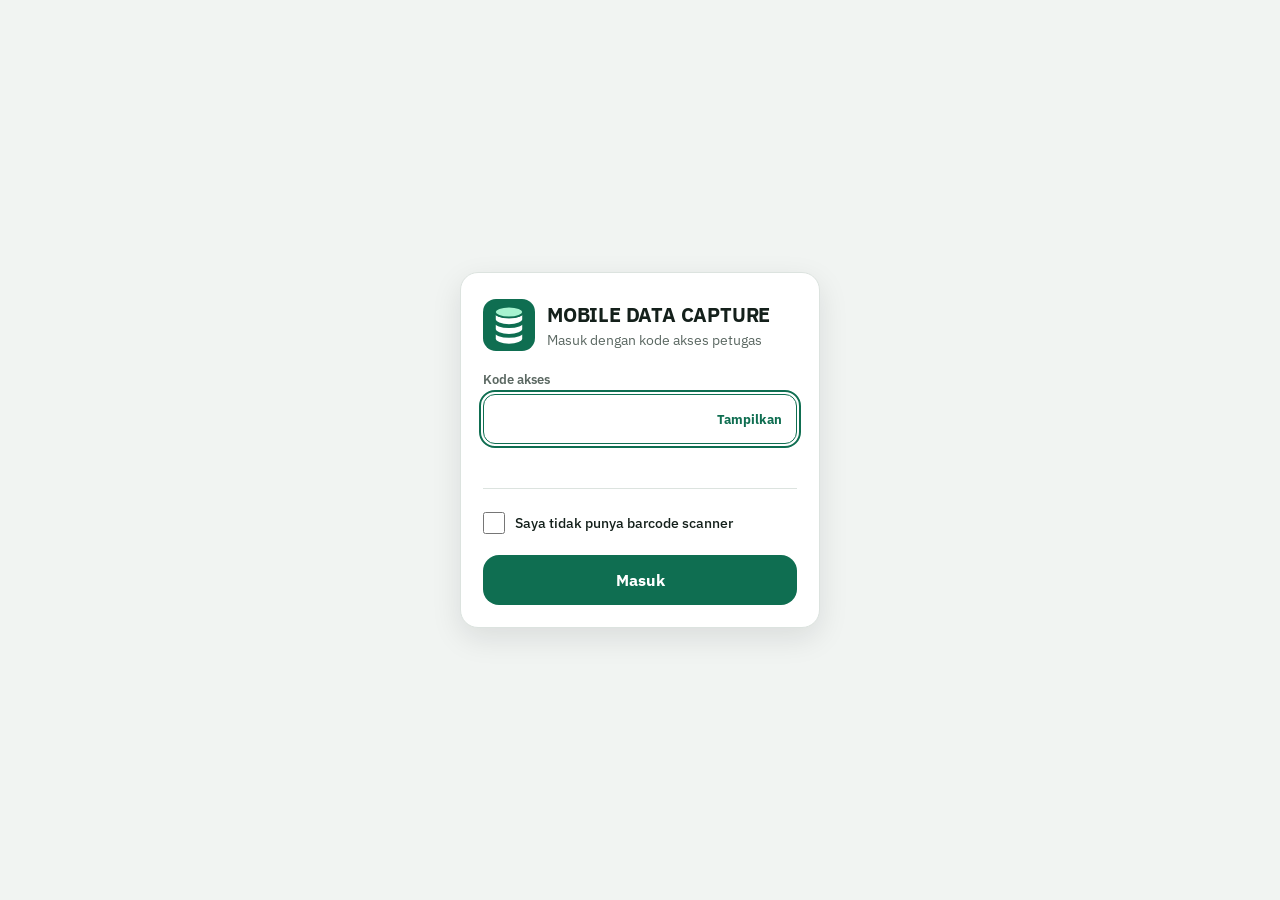
==== commit ecf18b63: "Sinkron dari Apps Script: index.html, tabel.html Diterbitkan oleh runPublishToGithub() pada 2026-10-" ====
--- a/tabel.html
+++ b/tabel.html
@@ -3,13 +3,18 @@
 <head>
 <meta charset="UTF-8">
 <meta name="viewport" content="width=device-width, initial-scale=1, maximum-scale=1, viewport-fit=cover">
-<title>TABEL DATA — MOBILE DATA CAPTURE</title>
+<title>Tabel data — MOBILE DATA CAPTURE</title>
 <link rel="icon" type="image/svg+xml" href="favicon.svg">
 <link rel="icon" type="image/png" sizes="32x32" href="favicon-32.png">
 <link rel="apple-touch-icon" href="favicon-192.png">
 <link rel="manifest" href="manifest.webmanifest">
 <meta name="theme-color" content="#0F6E51">
 <script src="config.js"></script>
+<!-- UI-FONTS:begin -->
+<link rel="preconnect" href="https://fonts.googleapis.com">
+<link rel="preconnect" href="https://fonts.gstatic.com" crossorigin>
+<link rel="stylesheet" href="https://fonts.googleapis.com/css2?family=IBM+Plex+Mono:wght@500;600&family=IBM+Plex+Sans:wght@400;500;600;700&family=Material+Symbols+Rounded:opsz,wght,FILL,GRAD@24,400,0,0&icon_names=add,bolt,check,check_circle,checklist,close,dark_mode,dashboard,delete,description,edit,edit_note,error,expand_more,filter_list,history,home,info,light_mode,logout,menu,photo_camera,qr_code_scanner,refresh,restart_alt,save,search,undo,volume_off,volume_up,warning&display=swap">
+<!-- UI-FONTS:end -->
 <script>
 /* Tema: diterapkan sebelum halaman digambar supaya tidak berkedip. Pilihan: auto | light | dark */
 (function () {
@@ -21,13 +26,13 @@
 </script>
 <style>
   :root{
-    --bg:#F4F6F8;
+    --bg:#F1F4F2;
     --surface:#FFFFFF;
-    --border:#E2E6EA;
-    --text:#161B22;
-    --muted:#6B7280;
+    --border:#DCE3DF;
+    --text:#14201B;
+    --muted:#5B6862;
     --accent:#0F6E51;
-    --save:#16A34A;
+    --save:#0F6E51;
     --save-disabled:#9CA8B5;
     --serial:#2563EB;
     --serial-bg:#EEF4FF;
@@ -35,45 +40,46 @@
     --inventaris-bg:#FFF6EA;
     --danger:#DC2626;
     --warning:#B45309;
-    --radius:14px;
-    --radius-sm:10px;
-    --font:-apple-system,BlinkMacSystemFont,"Segoe UI",Roboto,Helvetica,Arial,sans-serif;
+    --radius:16px;
+    --radius-sm:12px;
+    --font:"IBM Plex Sans",system-ui,-apple-system,"Segoe UI",Roboto,Helvetica,Arial,sans-serif;
+    --mono:"IBM Plex Mono",ui-monospace,"SF Mono","Roboto Mono","Courier New",monospace;
     --accent-text:#0F6E51;
-    --accent-bg:#E6F4EE;
+    --accent-bg:#E2F1EA;
     --ok-bg:#EAF7EE; --ok-fg:#16803D; --ok-bd:#BFE5C8;
     --warn-bg:#FFFBEB; --warn-fg:#B45309; --warn-bd:#FFD9A0;
     --bad-bg:#FDECEC; --bad-fg:#B91C1C; --bad-bd:#F3B4B4;
-    --surface-2:#F9FAFB; --row-alt:#F2F5F8; --row-checked:#FFF1A8; --row-press:#DDEFE7; --row-sel:#C9E8DA; --row-bulk:#FECACA;
-    --amber:#D97706; --toast-bg:#161B22;
+    --surface-2:#F8FAF9; --row-alt:#F3F6F4; --row-checked:#FFF1A8; --row-press:#DDEFE7; --row-sel:#C9E8DA; --row-bulk:#FECACA;
+    --amber:#D97706; --toast-bg:#14201B;
     color-scheme:light;
   }
   :root[data-theme="dark"]{
-    --bg:#0E1215; --surface:#171C21; --border:#2B343C; --text:#E8ECEF; --muted:#9AA5AF;
-    --accent:#188A62; --accent-text:#5ED3A6; --accent-bg:#14312A;
-    --save:#1D9A4B; --save-disabled:#4A5560;
+    --bg:#0B100E; --surface:#141B18; --border:#25322C; --text:#E6EEEA; --muted:#93A39B;
+    --accent:#17936A; --accent-text:#62D6AA; --accent-bg:#12302A;
+    --save:#17936A; --save-disabled:#44524B;
     --serial:#7AA7FF; --serial-bg:#16233D;
     --inventaris:#F0A34A; --inventaris-bg:#33260F; --warning:#F0A34A;
     --danger:#F0605D;
     --ok-bg:#12301F; --ok-fg:#6FD79A; --ok-bd:#245A3A;
     --warn-bg:#33260F; --warn-fg:#F0B15F; --warn-bd:#5B4217;
     --bad-bg:#3A1717; --bad-fg:#FCA5A5; --bad-bd:#6A2A2A;
-    --surface-2:#1C2328; --row-alt:#1A2025; --row-checked:#4A4210; --row-press:#1E3B31; --row-sel:#235544; --row-bulk:#5B2222;
-    --amber:#C26A06; --toast-bg:#2E3943;
+    --surface-2:#19211E; --row-alt:#171E1B; --row-checked:#4A4210; --row-press:#1E3B31; --row-sel:#235544; --row-bulk:#5B2222;
+    --amber:#C26A06; --toast-bg:#2A3631;
     color-scheme:dark;
   }
   @media (prefers-color-scheme: dark){
     :root:not([data-theme="light"]){
-    --bg:#0E1215; --surface:#171C21; --border:#2B343C; --text:#E8ECEF; --muted:#9AA5AF;
-    --accent:#188A62; --accent-text:#5ED3A6; --accent-bg:#14312A;
-    --save:#1D9A4B; --save-disabled:#4A5560;
+    --bg:#0B100E; --surface:#141B18; --border:#25322C; --text:#E6EEEA; --muted:#93A39B;
+    --accent:#17936A; --accent-text:#62D6AA; --accent-bg:#12302A;
+    --save:#17936A; --save-disabled:#44524B;
     --serial:#7AA7FF; --serial-bg:#16233D;
     --inventaris:#F0A34A; --inventaris-bg:#33260F; --warning:#F0A34A;
     --danger:#F0605D;
     --ok-bg:#12301F; --ok-fg:#6FD79A; --ok-bd:#245A3A;
     --warn-bg:#33260F; --warn-fg:#F0B15F; --warn-bd:#5B4217;
     --bad-bg:#3A1717; --bad-fg:#FCA5A5; --bad-bd:#6A2A2A;
-    --surface-2:#1C2328; --row-alt:#1A2025; --row-checked:#4A4210; --row-press:#1E3B31; --row-sel:#235544; --row-bulk:#5B2222;
-    --amber:#C26A06; --toast-bg:#2E3943;
+    --surface-2:#19211E; --row-alt:#171E1B; --row-checked:#4A4210; --row-press:#1E3B31; --row-sel:#235544; --row-bulk:#5B2222;
+    --amber:#C26A06; --toast-bg:#2A3631;
     color-scheme:dark;
     }
   }
@@ -233,7 +239,7 @@
   .accent-inventaris label{color:var(--inventaris);}
 
   /* Font monospace khusus Serial/Inventaris — hindari ambigu 0/O, 1/I/l saat verifikasi */
-  .mono{font-family:'SF Mono','Roboto Mono','Courier New',monospace;letter-spacing:.02em;}
+  .mono{font-family:var(--mono);letter-spacing:.02em;}
 
   /* Truncate teks panjang di tabel Data Terakhir, supaya tidak merusak layout di HP kecil */
   .cell-truncate{
@@ -548,7 +554,8 @@
 
 const MI = (function () {
   const P = {"refresh": "M17.65 6.35A7.958 7.958 0 0 0 12 4c-4.42 0-7.99 3.58-7.99 8s3.57 8 7.99 8c3.73 0 6.84-2.55 7.73-6h-2.08A5.99 5.99 0 0 1 12 18c-3.31 0-6-2.69-6-6s2.69-6 6-6c1.66 0 3.14.69 4.22 1.78L13 11h7V4l-2.35 2.35z", "logout": "M17 7l-1.41 1.41L18.17 11H8v2h10.17l-2.58 2.58L17 17l5-5zM4 5h8V3H4c-1.1 0-2 .9-2 2v14c0 1.1.9 2 2 2h8v-2H4V5z", "description": "M14 2H6c-1.1 0-1.99.9-1.99 2L4 20c0 1.1.89 2 1.99 2H18c1.1 0 2-.9 2-2V8l-6-6zm2 16H8v-2h8v2zm0-4H8v-2h8v2zm-3-5V3.5L18.5 9H13z", "history": "M13 3c-4.97 0-9 4.03-9 9H1l3.89 3.89.07.14L9 12H6c0-3.87 3.13-7 7-7s7 3.13 7 7-3.13 7-7 7c-1.93 0-3.68-.79-4.94-2.06l-1.42 1.42A8.954 8.954 0 0 0 13 21c4.97 0 9-4.03 9-9s-4.03-9-9-9zm-1 5v5l4.28 2.54.72-1.21-3.5-2.08V8H12z", "expand": "M16.59 8.59L12 13.17 7.41 8.59 6 10l6 6 6-6z", "reset": "M12 5V2L8 6l4 4V7c3.31 0 6 2.69 6 6 0 2.97-2.17 5.43-5 5.91v2.02c3.95-.49 7-3.85 7-7.93 0-4.42-3.58-8-8-8zm-6 8c0-1.65.67-3.15 1.76-4.24L6.34 7.34A7.958 7.958 0 0 0 4 13c0 4.08 3.05 7.44 7 7.93v-2.02c-2.83-.48-5-2.94-5-5.91z", "close": "M19 6.41L17.59 5 12 10.59 6.41 5 5 6.41 10.59 12 5 17.59 6.41 19 12 13.41 17.59 19 19 17.59 13.41 12z", "info": "M12 2C6.48 2 2 6.48 2 12s4.48 10 10 10 10-4.48 10-10S17.52 2 12 2zm1 15h-2v-6h2v6zm0-8h-2V7h2v2z", "search": "M15.5 14h-.79l-.28-.27A6.471 6.471 0 0 0 16 9.5 6.5 6.5 0 1 0 9.5 16c1.61 0 3.09-.59 4.23-1.57l.27.28v.79l5 4.99L20.49 19l-4.99-5zm-6 0C7.01 14 5 11.99 5 9.5S7.01 5 9.5 5 14 7.01 14 9.5 11.99 14 9.5 14z", "edit": "M3 17.25V21h3.75L17.81 9.94l-3.75-3.75L3 17.25zM20.71 7.04a.996.996 0 0 0 0-1.41l-2.34-2.34a.996.996 0 0 0-1.41 0l-1.83 1.83 3.75 3.75 1.83-1.83z", "camera": "M12 15.2a3.2 3.2 0 1 0 0-6.4 3.2 3.2 0 0 0 0 6.4zM9 2L7.17 4H4c-1.1 0-2 .9-2 2v12c0 1.1.9 2 2 2h16c1.1 0 2-.9 2-2V6c0-1.1-.9-2-2-2h-3.17L15 2H9zm3 15c-2.76 0-5-2.24-5-5s2.24-5 5-5 5 2.24 5 5-2.24 5-5 5z", "delete": "M6 19c0 1.1.9 2 2 2h8c1.1 0 2-.9 2-2V7H6v12zM19 4h-3.5l-1-1h-5l-1 1H5v2h14V4z", "check": "M9 16.17L4.83 12l-1.42 1.41L9 19 21 7l-1.41-1.41z", "check_circle": "M12 2C6.48 2 2 6.48 2 12s4.48 10 10 10 10-4.48 10-10S17.52 2 12 2zm-2 15l-5-5 1.41-1.41L10 14.17l7.59-7.59L19 8l-9 9z", "warning": "M1 21h22L12 2 1 21zm12-3h-2v-2h2v2zm0-4h-2v-4h2v4z", "save": "M17 3H5c-1.11 0-2 .9-2 2v14c0 1.1.89 2 2 2h14c1.1 0 2-.9 2-2V7l-4-4zm-5 16c-1.66 0-3-1.34-3-3s1.34-3 3-3 3 1.34 3 3-1.34 3-3 3zm3-10H5V5h10v4z", "volume_up": "M3 9v6h4l5 5V4L7 9H3zm13.5 3A4.5 4.5 0 0 0 14 7.97v8.05c1.48-.73 2.5-2.25 2.5-4.02zM14 3.23v2.06c2.89.86 5 3.54 5 6.71s-2.11 5.85-5 6.71v2.06c4.01-.91 7-4.49 7-8.77s-2.99-7.86-7-8.77z", "volume_off": "M16.5 12c0-1.77-1.02-3.29-2.5-4.03v2.21l2.45 2.45c.03-.2.05-.41.05-.63zm2.5 0c0 .94-.2 1.82-.54 2.64l1.51 1.51A8.796 8.796 0 0 0 21 12c0-4.28-2.99-7.86-7-8.77v2.06c2.89.86 5 3.54 5 6.71zM4.27 3L3 4.27 7.73 9H3v6h4l5 5v-6.73l4.25 4.25c-.67.52-1.42.93-2.25 1.18v2.06a8.99 8.99 0 0 0 3.69-1.81L19.73 21 21 19.73l-9-9L4.27 3zM12 4L9.91 6.09 12 8.18V4z", "qr": "M9.5 6.5v3h-3v-3h3M11 5H5v6h6V5zm-1.5 9.5v3h-3v-3h3M11 13H5v6h6v-6zm6.5-6.5v3h-3v-3h3M19 5h-6v6h6V5zm-6 8h1.5v1.5H13V13zm1.5 1.5H16V16h-1.5v-1.5zM16 13h1.5v1.5H16V13zm-3 3h1.5v1.5H13V16zm1.5 1.5H16V19h-1.5v-1.5zM16 16h1.5v1.5H16V16zm1.5-1.5H19V16h-1.5v-1.5zm0 3H19V19h-1.5v-1.5zM22 7h-2V4h-3V2h5v5zm0 15v-5h-2v3h-3v2h5zM2 22h5v-2H4v-3H2v5zM2 2v5h2V4h3V2H2z", "checklist": "M22 7h-9v2h9V7zm0 8h-9v2h9v-2zM5.54 11L2 7.46l1.41-1.41 2.12 2.12 4.24-4.24 1.41 1.41L5.54 11zm0 8L2 15.46l1.41-1.41 2.12 2.12 4.24-4.24 1.41 1.41L5.54 19z", "edit_note": "M3 10h11v2H3v-2zm0-2h11V6H3v2zm0 8h7v-2H3v2zm15.01-3.13l.71-.71c.39-.39 1.02-.39 1.41 0l.71.71c.39.39.39 1.02 0 1.41l-.71.71-2.12-2.12zm-.71.71l-5.3 5.3V21h2.12l5.3-5.3-2.12-2.12z", "flash": "M7 2v11h3v9l7-12h-4l4-8z", "undo": "M12.5 8c-2.65 0-5.05.99-6.9 2.6L2 7v9h9l-3.62-3.62c1.39-1.16 3.16-1.88 5.12-1.88 3.54 0 6.55 2.31 7.6 5.5l2.37-.78C21.08 11.03 17.15 8 12.5 8z", "check_outline": "M16.59 7.58L10 14.17l-3.59-3.58L5 12l5 5 8-8zM12 2C6.48 2 2 6.48 2 12s4.48 10 10 10 10-4.48 10-10S17.52 2 12 2zm0 18c-4.42 0-8-3.58-8-8s3.58-8 8-8 8 3.58 8 8-3.58 8-8 8z", "error": "M12 2C6.48 2 2 6.48 2 12s4.48 10 10 10 10-4.48 10-10S17.52 2 12 2zm1 15h-2v-2h2v2zm0-4h-2V7h2v6z", "add": "M19 13h-6v6h-2v-6H5v-2h6V5h2v6h6v2z"};
-  return { svg: function (n, cls) { return '<svg class="mi' + (cls ? ' ' + cls : '') + '" viewBox="0 0 24 24" aria-hidden="true" focusable="false"><path d="' + (P[n] || '') + '"/></svg>'; } };
+  const MS = {"refresh": "refresh", "logout": "logout", "description": "description", "history": "history", "expand": "expand_more", "reset": "restart_alt", "close": "close", "info": "info", "search": "search", "edit": "edit", "camera": "photo_camera", "delete": "delete", "check": "check", "check_circle": "check_circle", "warning": "warning", "save": "save", "volume_up": "volume_up", "volume_off": "volume_off", "qr": "qr_code_scanner", "checklist": "checklist", "edit_note": "edit_note", "flash": "bolt", "undo": "undo", "check_outline": "check_circle", "error": "error", "add": "add"};
+  return { svg: function (n, cls) { return '<span class="mi-w' + (cls ? ' ' + cls : '') + '"><svg class="mi' + (cls ? ' ' + cls : '') + '" viewBox="0 0 24 24" aria-hidden="true" focusable="false"><path d="' + (P[n] || '') + '"/></svg><span class="ms" aria-hidden="true">' + (MS[n] || n) + '</span></span>'; } };
 })();
 
 /* Feedback — bunyi & getar saat scan (satu saklar untuk keduanya, diingat di perangkat) */
@@ -792,7 +799,7 @@
         '</div>' +
         '<p class="login-error" role="alert" aria-live="assertive"></p>' +
         '<div class="scan-opt">' +
-          '<label class="scan-check"><input type="checkbox" id="scanHas"><span id="scanLabel">SAYA TIDAK PUNYA BARCODE SCANNER</span></label>' +
+          '<label class="scan-check"><input type="checkbox" id="scanHas"><span id="scanLabel">Saya tidak punya barcode scanner</span></label>' +
           '<div class="scan-test" id="scanTest" hidden>' +
             '<p>Colok scanner lewat OTG, ketuk kotak di bawah, lalu scan satu barcode apa saja untuk menguji.</p>' +
             '<input type="text" id="scanProbe" inputmode="none" autocomplete="off" autocapitalize="off" spellcheck="false" placeholder="Scan barcode di sini" aria-label="Kotak uji scanner">' +
@@ -842,7 +849,7 @@
     function reset() { times = []; probe.value = ''; progress(0, '', 'Menunggu scan…'); }
     function paint() {
       const on = chk.checked;
-      label.textContent = on ? '✅ SAYA MEMILIKI BARCODE SCANNER' : 'SAYA TIDAK PUNYA BARCODE SCANNER';
+      label.textContent = on ? '✅ Saya memiliki barcode scanner' : 'Saya tidak punya barcode scanner';
       box.hidden = !on;
       if (on) { reset(); setTimeout(function () { try { probe.focus(); } catch (e) {} }, 30); }
       else { try { input.focus(); } catch (e) {} }
@@ -1181,16 +1188,16 @@
 
   <header class="app-header hist-header" id="histHeader">
     <div class="hh-row">
-      <a id="btnBack" class="icon-btn hh-btn" href="index.html" target="_top" aria-label="Kembali ke input aset" title="Kembali ke input aset"><svg class="mi" viewBox="0 0 24 24" aria-hidden="true" focusable="false"><path d="M10 20v-6h4v6h5v-8h3L12 3 2 12h3v8z"/></svg></a>
-      <h1>TABEL DATA</h1>
+      <a id="btnBack" class="icon-btn hh-btn" href="index.html" target="_top" aria-label="Kembali ke input aset" title="Kembali ke input aset"><span class="mi-w"><svg class="mi" viewBox="0 0 24 24" aria-hidden="true" focusable="false"><path d="M10 20v-6h4v6h5v-8h3L12 3 2 12h3v8z"/></svg><span class="ms" aria-hidden="true">home</span></span></a>
+      <h1>Tabel data</h1>
       <span class="hh-spacer"></span>
-      <button type="button" id="btnRefresh" class="icon-btn hh-btn" aria-label="Refresh data" title="Refresh data"><span><svg class="mi" viewBox="0 0 24 24" aria-hidden="true" focusable="false"><path d="M17.65 6.35A7.958 7.958 0 0 0 12 4c-4.42 0-7.99 3.58-7.99 8s3.57 8 7.99 8c3.73 0 6.84-2.55 7.73-6h-2.08A5.99 5.99 0 0 1 12 18c-3.31 0-6-2.69-6-6s2.69-6 6-6c1.66 0 3.14.69 4.22 1.78L13 11h7V4l-2.35 2.35z"/></svg></span></button>
-      <button type="button" id="btnMenu" class="hh-menu" aria-haspopup="dialog" aria-label="Menu: kolom, ekspor, hapus beberapa" title="Menu"><svg class="mi" viewBox="0 0 24 24" aria-hidden="true" focusable="false"><path d="M3 18h18v-2H3v2zm0-5h18v-2H3v2zm0-7v2h18V6H3z"/></svg>MENU</button>
+      <button type="button" id="btnRefresh" class="icon-btn hh-btn" aria-label="Refresh data" title="Refresh data"><span><span class="mi-w"><svg class="mi" viewBox="0 0 24 24" aria-hidden="true" focusable="false"><path d="M17.65 6.35A7.958 7.958 0 0 0 12 4c-4.42 0-7.99 3.58-7.99 8s3.57 8 7.99 8c3.73 0 6.84-2.55 7.73-6h-2.08A5.99 5.99 0 0 1 12 18c-3.31 0-6-2.69-6-6s2.69-6 6-6c1.66 0 3.14.69 4.22 1.78L13 11h7V4l-2.35 2.35z"/></svg><span class="ms" aria-hidden="true">refresh</span></span></span></button>
+      <button type="button" id="btnMenu" class="hh-menu" aria-haspopup="dialog" aria-label="Menu: kolom, ekspor, hapus beberapa" title="Menu"><span class="mi-w"><svg class="mi" viewBox="0 0 24 24" aria-hidden="true" focusable="false"><path d="M3 18h18v-2H3v2zm0-5h18v-2H3v2zm0-7v2h18V6H3z"/></svg><span class="ms" aria-hidden="true">menu</span></span>Menu</button>
     </div>
     <div class="hist-toolbar">
       <input id="histSearch" type="search" autocomplete="off" autocapitalize="off" spellcheck="false" enterkeyhint="search" placeholder="Cari data…" aria-label="Cari data">
-      <button type="button" id="btnTd" class="td-btn" aria-haspopup="dialog" aria-pressed="false" aria-label="Perlu tindakan: rusak, hilang, belum dicek" title="Perlu tindakan"><svg class="mi" viewBox="0 0 24 24" aria-hidden="true" focusable="false"><path d="M1 21h22L12 2 1 21zm12-3h-2v-2h2v2zm0-4h-2v-4h2v4z"/></svg></button>
-      <button type="button" id="sheetPick" class="sheet-chip" hidden aria-haspopup="dialog" aria-label="Pilih sheet"><span id="sheetPickLabel">Utama</span><svg class="mi" viewBox="0 0 24 24" aria-hidden="true" focusable="false"><path d="M16.59 8.59L12 13.17 7.41 8.59 6 10l6 6 6-6z"/></svg></button>
+      <button type="button" id="btnTd" class="td-btn" aria-haspopup="dialog" aria-pressed="false" aria-label="Perlu tindakan: rusak, hilang, belum dicek" title="Perlu tindakan"><span class="mi-w"><svg class="mi" viewBox="0 0 24 24" aria-hidden="true" focusable="false"><path d="M1 21h22L12 2 1 21zm12-3h-2v-2h2v2zm0-4h-2v-4h2v4z"/></svg><span class="ms" aria-hidden="true">warning</span></span></button>
+      <button type="button" id="sheetPick" class="sheet-chip" hidden aria-haspopup="dialog" aria-label="Pilih sheet"><span id="sheetPickLabel">Utama</span><span class="mi-w"><svg class="mi" viewBox="0 0 24 24" aria-hidden="true" focusable="false"><path d="M16.59 8.59L12 13.17 7.41 8.59 6 10l6 6 6-6z"/></svg><span class="ms" aria-hidden="true">expand_more</span></span></button>
     </div>
     <div class="flt-bar" id="fltBar" hidden><span id="fltBarText"></span><button type="button" id="btnFltClearAll">Reset</button></div>
   </header>
@@ -1439,7 +1446,7 @@
 /* Ekspor Excel / PDF — tanpa library eksternal.
  *
  * Dipisah dari History.html supaya file itu tidak terlalu besar saat ditempel ke editor Apps Script.
- * Ini bagian dari halaman riwayat (dimuat lewat <?!= include('Export') ?> SEBELUM skrip utama) dan memakai
+ * Ini bagian dari halaman riwayat (blok terpisah di berkas ini SEBELUM skrip utama) dan memakai
  * fungsi/variabel milik skrip utama History.html: rows, total, loading, loadedOnce, query, sortState,
  * getFiltered, activeColumns, hasColFilters, filterNames, sortLabel, fieldOf, showToast, fmt, pad2,
  * escapeHtml, Sheets, Auth. Label.html memakai Exporter._helpers (winAnsi, textW, hex, download, fileStamp). Semuanya baru dipakai saat tombol Ekspor ditekan (setelah halaman siap),
@@ -2047,6 +2054,36 @@
   .lbl-sum{margin:2px 0 4px;padding:10px 12px;border-radius:12px;background:var(--accent-bg);color:var(--accent-text);font-size:13.5px;font-weight:700;line-height:1.4;}
   .lbl-sum.warn{background:var(--warn-bg);color:var(--warn-fg);}
   .lbl-sum.err{background:var(--bad-bg);color:var(--bad-fg);}
+  .lbl-seg{display:flex;gap:6px;margin:0 0 10px;}
+  .lbl-seg button{flex:1;min-height:44px;padding:6px 8px;border-radius:12px;border:1.5px solid var(--border);background:var(--bg);color:var(--muted);font-size:13px;font-weight:800;line-height:1.2;}
+  .lbl-seg button[aria-pressed="true"]{background:var(--accent-bg);border-color:var(--accent);color:var(--accent-text);}
+  .lbl-pickbox{display:flex;align-items:center;gap:10px;margin:0 0 12px;padding:10px 12px;border-radius:12px;border:1.5px dashed var(--accent);}
+  .lbl-pickbox[hidden]{display:none;}
+  .lbl-pickbox span{flex:1;min-width:0;font-size:14px;font-weight:800;}
+  .lbl-pickbox button{flex:none;min-height:44px;padding:0 14px;border-radius:12px;border:0;background:var(--accent);color:#fff;font-size:13.5px;font-weight:800;}
+  #lblOverlay .sheet{overflow:auto;}
+
+  /* ---- Layar pilih aset ---- */
+  #lblPickOverlay{z-index:120;}
+  #lblPickOverlay .sheet{max-height:92dvh;height:92dvh;}
+  .pk-search{width:100%;min-height:46px;padding:0 14px;border-radius:12px;border:1.5px solid var(--border);background:var(--surface);color:var(--text);font:inherit;font-size:16px;margin:0 0 8px;}
+  .pk-tools{display:flex;flex-wrap:wrap;gap:6px;margin:0 0 8px;}
+  .pk-tools button{min-height:40px;padding:0 12px;border-radius:10px;border:1.5px solid var(--border);background:var(--bg);color:var(--text);font-size:12.5px;font-weight:800;}
+  .pk-count{margin:0 0 6px;font-size:13px;font-weight:800;color:var(--accent-text);}
+  .pk-list{flex:1;min-height:0;overflow:auto;overscroll-behavior:contain;border-top:1px solid var(--border);}
+  .pk-item{display:flex;align-items:flex-start;gap:12px;padding:10px 4px;border-bottom:1px solid var(--border);cursor:pointer;}
+  .pk-item input{flex:none;width:24px;height:24px;margin:2px 0 0;accent-color:var(--accent-text);}
+  .pk-item.off{opacity:.5;cursor:default;}
+  .pk-main{flex:1;min-width:0;}
+  .pk-main b{display:block;font-size:14.5px;overflow-wrap:anywhere;}
+  .pk-main span{display:block;font-size:12.5px;color:var(--muted);overflow-wrap:anywhere;}
+  .pk-main .pk-code{font-family:ui-monospace,SFMono-Regular,Menlo,monospace;color:var(--text);}
+  .pk-empty{padding:22px 10px;text-align:center;font-size:13.5px;color:var(--muted);}
+  .pk-paste{margin:0 0 8px;}
+  .pk-paste[hidden]{display:none;}
+  .pk-paste textarea{width:100%;min-height:84px;padding:10px 12px;border-radius:12px;border:1.5px solid var(--border);background:var(--surface);color:var(--text);font:inherit;font-size:14px;font-family:ui-monospace,SFMono-Regular,Menlo,monospace;resize:vertical;}
+  .pk-paste .pk-msg{margin:6px 0 0;font-size:12.5px;color:var(--muted);overflow-wrap:anywhere;}
+  .pk-paste .pk-go{margin-top:6px;min-height:42px;padding:0 16px;border-radius:10px;border:0;background:var(--accent);color:#fff;font-size:13px;font-weight:800;}
 </style>
 
 <!-- Cetak label barcode -->
@@ -2054,6 +2091,14 @@
   <div class="sheet" role="dialog" aria-modal="true" aria-labelledby="lblTitle">
     <h2 id="lblTitle">Cetak Label Barcode</h2>
     <p id="lblInfo"></p>
+    <div class="lbl-seg" role="group" aria-label="Aset yang dicetak">
+      <button type="button" id="lblModeAll" aria-pressed="true">Sesuai tampilan tabel</button>
+      <button type="button" id="lblModePick" aria-pressed="false">Pilih sendiri</button>
+    </div>
+    <div class="lbl-pickbox" id="lblPickBox" hidden>
+      <span id="lblPickInfo">Belum ada aset dipilih</span>
+      <button type="button" id="btnLblPick">Pilih aset…</button>
+    </div>
     <label class="lbl-field"><span>Isi barcode</span>
       <select id="lblSource">
         <option value="inv">No. Inventaris (jika kosong: Serial)</option>
@@ -2081,14 +2126,38 @@
   </div>
 </div>
 
+<!-- Pilih aset yang akan dicetak -->
+<div id="lblPickOverlay" class="overlay sheet-overlay" hidden>
+  <div class="sheet" role="dialog" aria-modal="true" aria-labelledby="pkTitle">
+    <h2 id="pkTitle">Pilih aset yang dicetak</h2>
+    <input type="search" id="pkSearch" class="pk-search" placeholder="Cari nama, serial, inventaris, divisi…" autocomplete="off" aria-label="Cari aset">
+    <div class="pk-tools">
+      <button type="button" id="pkAll">Pilih semua yang cocok</button>
+      <button type="button" id="pkNone">Kosongkan pilihan</button>
+      <button type="button" id="pkPasteBtn">Tempel daftar kode</button>
+    </div>
+    <div class="pk-paste" id="pkPaste" hidden>
+      <textarea id="pkPasteText" placeholder="Satu kode per baris (Serial atau No. Inventaris), boleh dipisah koma atau spasi" aria-label="Daftar kode"></textarea>
+      <button type="button" class="pk-go" id="pkPasteGo">Pilih yang cocok</button>
+      <p class="pk-msg" id="pkPasteMsg"></p>
+    </div>
+    <div class="pk-count" id="pkCount"></div>
+    <div class="pk-list" id="pkList"></div>
+    <div class="sheet-actions">
+      <button type="button" id="pkDone" class="btn-primary">Selesai</button>
+    </div>
+  </div>
+</div>
+
 <script>
 /* Cetak label barcode (Code 128) ke PDF A4 — tanpa library eksternal.
  *
- * Bagian dari halaman riwayat (dimuat lewat <?!= include('Label') ?> setelah Export, SEBELUM skrip utama).
+ * Bagian dari halaman riwayat (blok terpisah di berkas ini setelah Export, SEBELUM skrip utama).
  * Memakai: Exporter (helper PDF), Tindakan (deskripsi filter), serta rows, total, loading, loadedOnce, getFiltered,
  * loadAllRows, render, showToast, fmt, Sheets milik History.html. Semuanya baru dipakai saat tombol ditekan.
- * Hanya barang yang tampil (hasil pencarian/filter) yang dicetak. Kode barcode berasal dari kolom
- * Inventaris / Serial; baris tanpa kode dilewati.
+ * Dua cara memilih aset: (1) "Sesuai tampilan tabel" = hasil pencarian/filter yang sedang tampil, atau
+ * (2) "Pilih sendiri" = layar pilih dengan pencarian + centang per aset + tempel daftar kode.
+ * Kode barcode berasal dari kolom Inventaris / Serial; baris tanpa kode dilewati.
  */
 const Labeler = (function () {
   const PREF_KEY = 'mac_label_v1';
@@ -2099,6 +2168,11 @@
   const MAX_MODULE = 0.48 * MM;
   const ACCENT = '0.059 0.431 0.318';
   let busy = false;
+  let mode = 'all';            // 'all' = sesuai tabel, 'pick' = pilih sendiri
+  let picked = new Set();      // id baris yang dipilih
+  let pickedSheet = '';
+  let pickTimer = null;
+  const PICK_SHOW_MAX = 150;   // baris yang digambar sekaligus di layar pilih
 
   // Pola Code 128: tiap simbol = 6 lebar (bar, spasi, bar, spasi, bar, spasi); indeks 106 = penutup (7 lebar)
   const PATTERNS = '212222,222122,222221,121223,121322,131222,122213,122312,132212,221213,221312,231212,112232,122132,122231,113222,123122,123221,223211,221132,221231,213212,223112,312131,311222,321122,321221,312212,322112,322211,212123,212321,232121,111323,131123,131321,112313,132113,132311,211313,231113,231311,112133,112331,132131,113123,113321,133121,313121,211331,231131,213113,213311,213131,311123,311321,331121,312113,312311,332111,314111,221411,431111,111224,111422,121124,121421,141122,141221,112214,112412,122114,122411,142112,142211,241211,221114,413111,241112,134111,111242,121142,121241,114212,124112,124211,411212,421112,421211,212141,214121,412121,111143,111341,131141,114113,114311,411113,411311,113141,114131,311141,411131,211412,211214,211232,2331112'.split(',');
@@ -2166,9 +2240,13 @@
   }
   function c0(x) { return String(x === null || x === undefined ? '' : x).trim() !== ''; }
 
+  function sourceRows() {
+    return mode === 'pick' ? rows.filter((r) => r.id && picked.has(r.id)) : getFiltered();
+  }
+
   function plan() {
     const source = $('lblSource').value;
-    const list = getFiltered();
+    const list = sourceRows();
     const items = [];
     let none = 0, bad = 0;
     list.forEach((r) => {
@@ -2205,11 +2283,14 @@
 
   function refreshSummary() {
     const p = plan(), L = layoutOf(), st = startIndex();
-    const partial = rows.length < total;
+    const partial = mode === 'all' && rows.length < total;
     const sum = $('lblSum');
     let cls = 'lbl-sum';
     let t;
-    if (partial) {
+    if (mode === 'pick' && !picked.size) {
+      cls += ' err';
+      t = 'Belum ada aset dipilih. Tekan “Pilih aset…”.';
+    } else if (partial) {
       cls += ' warn';
       t = 'Seluruh ' + fmt(total) + ' data akan dimuat dulu saat PDF dibuat (baru ' + fmt(rows.length) + ' dimuat), lalu dicetak sesuai pencarian/filter.';
     } else if (!p.items.length) {
@@ -2226,6 +2307,108 @@
     sum.className = cls;
     sum.textContent = t;
     $('btnLblGo').disabled = !p.items.length && !partial;
+    $('lblPickInfo').textContent = picked.size ? fmt(picked.size) + ' aset dipilih' : 'Belum ada aset dipilih';
+  }
+
+  function paintMode() {
+    $('lblModeAll').setAttribute('aria-pressed', mode === 'all' ? 'true' : 'false');
+    $('lblModePick').setAttribute('aria-pressed', mode === 'pick' ? 'true' : 'false');
+    $('lblPickBox').hidden = mode !== 'pick';
+    $('lblInfo').textContent = mode === 'pick' ? describePick() : describeAll();
+  }
+  function setMode(m) { mode = m; paintMode(); refreshSummary(); }
+
+  function describeAll() {
+    const parts = ['Mencetak aset yang sedang tampil'];
+    if (typeof query === 'string' && query) parts.push('hasil pencarian “' + query + '”');
+    if (hasColFilters()) parts.push('filter kolom: ' + filterNames());
+    if (Tindakan.active()) parts.push(Tindakan.describe());
+    if (!Sheets.isMain()) parts.push('sheet ' + Sheets.label());
+    return parts.join(' · ') + '. Atau pilih “Pilih sendiri” untuk menentukan aset satu per satu.';
+  }
+  function describePick() {
+    return 'Hanya aset yang Anda pilih yang dicetak' + (Sheets.isMain() ? '' : ' · sheet ' + Sheets.label()) + '. Pilihan tidak terpengaruh filter tabel.';
+  }
+
+  /* ---------- Layar pilih aset ---------- */
+  function hay(r) {
+    return [r.namaAset, r.kategori, r.serial, r.inventaris, r.divisi, r.pemilik, r.lantai, r.kondisi].join(' ').toLowerCase();
+  }
+  function pkMatches() {
+    const q = ($('pkSearch').value || '').toLowerCase().trim();
+    const toks = q ? q.split(/\s+/) : [];
+    if (!toks.length) return rows.slice();
+    return rows.filter((r) => { const h = hay(r); return toks.every((t) => h.indexOf(t) >= 0); });
+  }
+  function pkCountText(matches) {
+    let t = fmt(picked.size) + ' dipilih';
+    if (matches && matches.length > PICK_SHOW_MAX) t += ' · menampilkan ' + PICK_SHOW_MAX + ' dari ' + fmt(matches.length) + ' cocok (persempit pencarian)';
+    else if (matches) t += ' · ' + fmt(matches.length) + ' cocok';
+    return t;
+  }
+  function paintPicker() {
+    const source = $('lblSource').value;
+    const matches = pkMatches();
+    const list = matches.slice(0, PICK_SHOW_MAX);
+    $('pkCount').textContent = pkCountText(matches);
+    if (!list.length) { $('pkList').innerHTML = '<div class="pk-empty">Tidak ada aset yang cocok.</div>'; return; }
+    $('pkList').innerHTML = list.map((r) => {
+      const code = pickCode(r, source);
+      const off = code === '' || code === null || !r.id;
+      const ids = [r.serial ? 'SN ' + r.serial : '', r.inventaris ? 'INV ' + r.inventaris : ''].filter(Boolean).join(' · ');
+      const meta = [r.lantai ? 'Lt ' + r.lantai : '', r.divisi, r.kondisi].filter(Boolean).join(' · ');
+      return '<label class="pk-item' + (off ? ' off' : '') + '"><input type="checkbox" data-id="' + escapeAttr(r.id) + '"' + (picked.has(r.id) ? ' checked' : '') + (off ? ' disabled' : '') + '>' +
+        '<span class="pk-main"><b>' + escapeHtml(r.namaAset || r.kategori || '(tanpa nama)') + '</b>' +
+        (ids ? '<span class="pk-code">' + escapeHtml(ids) + '</span>' : '') +
+        (meta ? '<span>' + escapeHtml(meta) + '</span>' : '') +
+        (off ? '<span>' + (code === null ? 'Kode berisi karakter khusus, tidak bisa dibarcode' : 'Tanpa kode untuk dicetak') + '</span>' : '') +
+        '</span></label>';
+    }).join('');
+  }
+
+  async function openPicker() {
+    if (busy) return;
+    $('lblPickOverlay').hidden = false;
+    $('pkPasteMsg').textContent = '';
+    if (rows.length < total) {
+      $('pkCount').textContent = '';
+      $('pkList').innerHTML = '<div class="pk-empty" id="pkLoading">Memuat data…</div>';
+      try {
+        await loadAllRows((n, t) => { const el = $('pkLoading'); if (el) el.textContent = 'Memuat ' + fmt(n) + ' / ' + fmt(t) + '…'; });
+        render();
+      } catch (err) {
+        $('pkList').innerHTML = '<div class="pk-empty">Gagal memuat data. Tutup lalu coba lagi.</div>';
+        return;
+      }
+    }
+    paintPicker();
+    try { $('pkSearch').focus({ preventScroll: true }); } catch (e) { /* abaikan */ }
+  }
+  function closePicker() {
+    $('lblPickOverlay').hidden = true;
+    refreshSummary();
+  }
+
+  function pasteMatch() {
+    const toks = Array.from(new Set(($('pkPasteText').value || '').split(/[\s,;]+/).map((x) => x.trim()).filter(Boolean)));
+    if (!toks.length) { $('pkPasteMsg').textContent = 'Tempel dulu daftar kodenya.'; return; }
+    const byCode = {};
+    rows.forEach((r) => {
+      [r.serial, r.inventaris].forEach((c) => {
+        const k = String(c === null || c === undefined ? '' : c).trim().toLowerCase();
+        if (k) (byCode[k] = byCode[k] || []).push(r);
+      });
+    });
+    let hit = 0; const miss = []; let added = 0;
+    toks.forEach((t) => {
+      const list = byCode[t.toLowerCase()];
+      if (!list) { miss.push(t); return; }
+      hit++;
+      list.forEach((r) => { if (r.id && !picked.has(r.id)) { picked.add(r.id); added++; } });
+    });
+    $('pkPasteMsg').textContent = fmt(hit) + ' kode cocok' + (added ? ' (' + fmt(added) + ' aset ditambahkan)' : ' (sudah terpilih semua)') +
+      (miss.length ? ' · ' + fmt(miss.length) + ' tidak ditemukan: ' + miss.slice(0, 8).join(', ') + (miss.length > 8 ? ', …' : '') : '');
+    paintPicker();
   }
 
   function loadPrefs() {
@@ -2246,12 +2429,8 @@
     if (!loadedOnce) { showToast('Data belum dimuat.'); return; }
     loadPrefs();
     $('lblStart').value = 1;
-    const parts = ['Mencetak aset yang sedang tampil'];
-    if (typeof query === 'string' && query) parts.push('hasil pencarian “' + query + '”');
-    if (hasColFilters()) parts.push('filter kolom: ' + filterNames());
-    if (Tindakan.active()) parts.push(Tindakan.describe());
-    if (!Sheets.isMain()) parts.push('sheet ' + Sheets.label());
-    $('lblInfo').textContent = parts.join(' · ') + '. Gunakan pencarian/filter dulu untuk memilih aset tertentu.';
+    if (pickedSheet !== Sheets.get()) { picked = new Set(); pickedSheet = Sheets.get(); mode = 'all'; }
+    paintMode();
     refreshSummary();
     $('lblOverlay').hidden = false;
   }
@@ -2410,9 +2589,31 @@
       $(id).addEventListener('input', refreshSummary);
     });
     $('btnLblGo').addEventListener('click', run);
-  }
-
-  return { init: init, _code128Values: code128Values, _code128Widths: code128Widths, _buildPdf: buildPdf, _plan: plan, _pickCode: pickCode };
+
+    $('lblModeAll').addEventListener('click', () => setMode('all'));
+    $('lblModePick').addEventListener('click', () => { setMode('pick'); if (!picked.size) openPicker(); });
+    $('btnLblPick').addEventListener('click', openPicker);
+    $('pkDone').addEventListener('click', closePicker);
+    $('lblPickOverlay').addEventListener('click', (e) => { if (e.target === $('lblPickOverlay')) closePicker(); });
+    $('pkSearch').addEventListener('input', () => { clearTimeout(pickTimer); pickTimer = setTimeout(paintPicker, 120); });
+    $('pkList').addEventListener('change', (e) => {
+      const cb = e.target;
+      if (!cb || cb.type !== 'checkbox') return;
+      const id = cb.getAttribute('data-id');
+      if (cb.checked) picked.add(id); else picked.delete(id);
+      $('pkCount').textContent = pkCountText(pkMatches());
+    });
+    $('pkAll').addEventListener('click', () => {
+      const source = $('lblSource').value;
+      pkMatches().forEach((r) => { const c = pickCode(r, source); if (r.id && c) picked.add(r.id); });
+      paintPicker();
+    });
+    $('pkNone').addEventListener('click', () => { picked.clear(); paintPicker(); });
+    $('pkPasteBtn').addEventListener('click', () => { const b = $('pkPaste'); b.hidden = !b.hidden; if (!b.hidden) { try { $('pkPasteText').focus(); } catch (e) { /* abaikan */ } } });
+    $('pkPasteGo').addEventListener('click', pasteMatch);
+  }
+
+  return { init: init, _code128Values: code128Values, _code128Widths: code128Widths, _buildPdf: buildPdf, _plan: plan, _pickCode: pickCode, _state: () => ({ mode: mode, picked: picked }) };
 })();
 </script>
 
@@ -2470,7 +2671,7 @@
 <script>
 /* Filter "Perlu tindakan" — aset rusak / hilang / belum dicek (opsional: sudah diinput ≥ N hari).
  *
- * Bagian dari halaman riwayat (dimuat lewat <?!= include('Tindakan') ?> setelah Label, SEBELUM skrip utama).
+ * Bagian dari halaman riwayat (blok terpisah di berkas ini setelah Label, SEBELUM skrip utama).
  * Skrip utama History.html memanggil: Tindakan.init(), Tindakan.active(), Tindakan.matches(row),
  * Tindakan.describe(), Tindakan.clear(). Modul ini memakai rows, total, loading, render, loadAllRows,
  * showToast, fmt dari skrip utama (baru dipakai saat tombol ditekan). Pilihan sengaja TIDAK disimpan
@@ -3337,7 +3538,7 @@
 
   function closeAllDialogs() {
     cancelPress();
-    ['actOverlay', 'editOverlay', 'delOverlay', 'dupOverlay', 'clrOverlay', 'fltOverlay', 'lblOverlay', 'tdOverlay', 'bulkOverlay', 'menuOverlay', 'sheetOverlay'].forEach(id => { document.getElementById(id).hidden = true; });
+    ['actOverlay', 'editOverlay', 'delOverlay', 'dupOverlay', 'clrOverlay', 'fltOverlay', 'lblPickOverlay', 'lblOverlay', 'tdOverlay', 'bulkOverlay', 'menuOverlay', 'sheetOverlay'].forEach(id => { document.getElementById(id).hidden = true; });
     actionId = editingId = deletingId = pendingEdit = null;
     setDeleteBusy(false);
     setBulkBusy(false);
@@ -3620,7 +3821,7 @@
     const n = ids.length;
     document.getElementById('bulkTitle').textContent = 'Hapus ' + fmt(n) + ' Data Secara Permanen?';
     document.getElementById('bulkWarn').innerHTML =
-      '<strong>⚠ Anda akan menghapus ' + fmt(n) + ' data.</strong><br>Baris-baris ini dihapus <strong>PERMANEN</strong> dari spreadsheet. ' +
+      '<strong>⚠ Anda akan menghapus ' + fmt(n) + ' data.</strong><br>Baris-baris ini dihapus <strong>Permanen</strong> dari spreadsheet. ' +
       'Tindakan ini <strong>tidak bisa dibatalkan</strong> dan data tidak bisa dikembalikan.';
     const byId = {};
     rows.forEach(r => { byId[r.id] = r; });
@@ -3830,5 +4031,12 @@
   }
   function escapeAttr(str) { return escapeHtml(str); }
 </script>
+<!-- UI-LAYER:begin -->
+<script>/* Ikon Material Symbols: bila font termuat, ikon cadangan SVG disembunyikan */
+(function(){var d=document.documentElement;function ok(){d.classList.add('ms-ok');}
+try{if(document.fonts&&document.fonts.load){document.fonts.load('24px "Material Symbols Rounded"','add').then(function(f){if(f&&f.length)ok();}).catch(function(){});}}catch(e){}})();</script>
+<style id="ui-layer">/*! tailwindcss v4.3.3 | MIT License | https://tailwindcss.com */@layer properties;@layer theme{:root,:host{--spacing: .25rem;--font-weight-medium: 500;--font-weight-semibold: 600;--tracking-normal: 0em;--tracking-wide: .025em;--leading-tight: 1.25;--radius-xl: .75rem;--radius-2xl: 1rem}}@layer utilities;:root{--nav-h: 64px}html{-webkit-text-size-adjust:100%}body{font-family:var(--font);font-feature-settings:"tnum" 1;-webkit-font-smoothing:antialiased}::selection{background:var(--accent-bg)}.mi-w{display:inline-flex;flex:none;align-items:center;justify-content:center;line-height:1}.mi-w .ms{display:none}.ms{font-family:Material Symbols Rounded;font-weight:400;font-style:normal;line-height:1;letter-spacing:normal;text-transform:none;white-space:nowrap;direction:ltr;font-size:22px;-webkit-font-feature-settings:"liga";font-feature-settings:"liga";-webkit-font-smoothing:antialiased;user-select:none}.ms-ok .mi-w>svg{display:none!important}.ms-ok .mi-w>.ms{display:inline-block}.hbtn .ms,.sheet-sel .ms,.chip-manual .ms,.check-btn .ms,.foto-btn .ms{font-size:20px}.hint-text .ms,.reset-btn .ms{font-size:16px}.clear-btn .ms{font-size:20px}.cam-btn .ms{font-size:26px}.modal-icon .ms{font-size:30px}.save-btn .ms{font-size:22px}.app-header{padding-inline:calc(var(--spacing) * 4);padding-bottom:calc(var(--spacing) * 3);padding-top:calc(10px + env(safe-area-inset-top));border-bottom:0;box-shadow:0 1px 0 var(--border)}.app-header h1{font-size:15px;--tw-leading: var(--leading-tight);line-height:var(--leading-tight);--tw-font-weight: var(--font-weight-semibold);font-weight:var(--font-weight-semibold);--tw-tracking: var(--tracking-normal);letter-spacing:var(--tracking-normal)}.hdr-brand{display:flex;min-width:0px;align-items:center;gap:calc(var(--spacing) * 2.5)}.hdr-logo{height:calc(var(--spacing) * 9);width:calc(var(--spacing) * 9);flex:none;border-radius:10px;color:var(--accent)}.hdr-row+.hdr-row{margin-top:8px}.hicon{height:calc(var(--spacing) * 10);width:calc(var(--spacing) * 10);border-radius:calc(infinity * 1px);border-style:var(--tw-border-style);border-width:0px;background-color:transparent;color:var(--muted)}.hicon:active{background:var(--accent-bg);color:var(--accent-text)}.hicon .ms{font-size:24px}.hdr-actions{gap:2px;margin-right:-6px}.hdr-stats{align-items:baseline}.stats{font-size:13px;color:var(--muted)}.stats b{font-size:15px;--tw-font-weight: var(--font-weight-semibold);font-weight:var(--font-weight-semibold);color:var(--text)}.stats .sep{margin-inline:calc(var(--spacing) * 2);color:var(--border)}.hdr-user{font-size:13px;--tw-font-weight: var(--font-weight-medium);font-weight:var(--font-weight-medium);color:var(--muted)}.hbtn{min-width:0px;gap:calc(var(--spacing) * 1.5);border-radius:var(--radius-xl);padding-inline:calc(var(--spacing) * 3.5);font-size:13px;--tw-font-weight: var(--font-weight-semibold);font-weight:var(--font-weight-semibold);--tw-tracking: var(--tracking-normal);letter-spacing:var(--tracking-normal);min-height:42px;border:1px solid var(--border);background:var(--surface);color:var(--text)}.hbtn:active{background:var(--accent-bg)}.sheet-sel{border-radius:var(--radius-xl);min-height:42px;border:1px solid var(--border);background:var(--surface-2);padding-left:12px}.sheet-sel select{font-size:14px;--tw-font-weight: var(--font-weight-semibold);font-weight:var(--font-weight-semibold);--tw-tracking: var(--tracking-normal);letter-spacing:var(--tracking-normal);text-transform:none}.sheet-sel .ic{color:var(--accent-text)}.mode-tabs{position:fixed;inset-inline:0px;bottom:0;display:flex;gap:0px;padding:0;z-index:60;height:calc(var(--nav-h) + env(safe-area-inset-bottom));padding-bottom:env(safe-area-inset-bottom);background:var(--surface);border-bottom:0;border-top:1px solid var(--border)}.mode-tabs button{flex:1;flex-direction:column;gap:calc(var(--spacing) * .5);border-radius:0;border-style:var(--tw-border-style);border-width:0px;background-color:transparent;padding-inline:var(--spacing);font-size:12px;--tw-font-weight: var(--font-weight-medium);font-weight:var(--font-weight-medium);--tw-tracking: var(--tracking-normal);letter-spacing:var(--tracking-normal);min-height:var(--nav-h);color:var(--muted);position:relative}@media(max-width:420px){.mode-tabs{gap:0;padding:0 0 env(safe-area-inset-bottom)}.mode-tabs button{font-size:12px;gap:2px}.mode-tabs button .mi{display:inline-block}}.mode-tabs button .mi{width:24px;height:24px}.mode-tabs button .ms{font-size:26px;transition:font-variation-settings .15s}.mode-tabs button .mi-w{height:calc(var(--spacing) * 8);width:calc(var(--spacing) * 16);border-radius:calc(infinity * 1px);transition:background-color .18s}.mode-tabs button[aria-selected=true]{background:transparent;border:0;color:var(--accent-text);font-weight:700}.mode-tabs button[aria-selected=true] .mi-w{background:var(--accent-bg)}.mode-tabs button[aria-selected=true] .ms{font-variation-settings:"FILL" 1}body.kb-open .mode-tabs{display:none}.app-footer{bottom:calc(var(--nav-h) + env(safe-area-inset-bottom));z-index:55;padding:10px 16px;background:var(--surface);border-top:1px solid var(--border)}body.kb-open .app-footer{padding-bottom:10px}.save-btn{border-radius:var(--radius-2xl);font-size:16px;--tw-font-weight: var(--font-weight-semibold);font-weight:var(--font-weight-semibold);--tw-tracking: var(--tracking-wide);letter-spacing:var(--tracking-wide);padding:15px;box-shadow:0 1px 2px #0f6e5140}.save-btn:active:not(:disabled){transform:scale(.985)}.save-btn[data-state=saving]{background:#5b6b64}.save-btn[data-state=done]{background:#0b5a43}.content{padding-bottom:calc(var(--nav-h) + 110px + env(safe-area-inset-bottom))}.group{margin-top:calc(var(--spacing) * 3);border-radius:var(--radius-2xl);margin-left:14px;margin-right:14px;border:1px solid var(--border);box-shadow:none}.group-header{padding-inline:calc(var(--spacing) * 4);padding-block:calc(var(--spacing) * 3.5)}.group-title{font-size:13px;--tw-font-weight: var(--font-weight-semibold);font-weight:var(--font-weight-semibold);--tw-tracking: var(--tracking-normal);letter-spacing:var(--tracking-normal);color:var(--text);text-transform:none;letter-spacing:0}.pill{border-radius:calc(infinity * 1px);font-size:12px;--tw-font-weight: var(--font-weight-medium);font-weight:var(--font-weight-medium);background:var(--accent-bg);border-color:transparent;color:var(--accent-text)}.pill-muted{background:var(--bg);color:var(--muted)}.field label{margin-bottom:calc(var(--spacing) * 1.5);font-size:13px;--tw-font-weight: var(--font-weight-medium);font-weight:var(--font-weight-medium);color:var(--muted)}.field input,.field textarea,.field select{border-radius:var(--radius-xl);font-size:16px;border:1px solid var(--border);background-color:var(--surface);transition:border-color .15s,box-shadow .15s}.field input:focus,.field textarea:focus,.field select:focus{border-color:var(--accent);box-shadow:0 0 0 3px #0f6e5129;outline:0}.field .req-box,.field select.req-box{border-color:#e5a0a0;background-color:var(--bad-bg)}.field .req-box:focus{border-color:var(--danger);box-shadow:0 0 0 3px #dc262624}.subgroup-label{font-size:12px;--tw-font-weight: var(--font-weight-semibold);font-weight:var(--font-weight-semibold);--tw-tracking: var(--tracking-normal);letter-spacing:var(--tracking-normal);text-transform:none;letter-spacing:0;color:var(--accent-text)}.hint-text{display:flex;align-items:flex-start;gap:calc(var(--spacing) * 1.5);font-size:12.5px;font-style:normal}.mono,.field input.mono{font-family:var(--mono);letter-spacing:0;font-weight:500}.chip,.chip-manual{border-radius:calc(infinity * 1px);font-size:14px;--tw-font-weight: var(--font-weight-medium);font-weight:var(--font-weight-medium);padding:11px 16px;min-height:44px;border:1px solid var(--border)}.chip.active{background:var(--accent);border-color:var(--accent);color:#fff;font-weight:600}.chip-manual{border:1px dashed var(--accent)}.check-btn,.foto-btn{border-radius:var(--radius-xl);font-size:14px;--tw-font-weight: var(--font-weight-medium);font-weight:var(--font-weight-medium);border:1px dashed var(--accent);color:var(--accent-text);background:var(--accent-bg)}.check-btn{display:flex;align-items:center;justify-content:center;gap:8px}.reset-btn{font-size:13px;--tw-font-weight: var(--font-weight-medium);font-weight:var(--font-weight-medium)}.snd-btn,.reset-btn{border-radius:999px}.accent-serial input{border-color:var(--serial)}.accent-inventaris input{border-color:var(--inventaris)}.accent-serial label,.accent-inventaris label{font-weight:600}.cam-btn{color:var(--accent-text)}@media(prefers-reduced-motion:no-preference){.mode-tabs button .mi-w{transition:background-color .18s}}.cek-sheet,.fl-head,.ds-h h2,.ds-top .ds-sheet,.ds-kpi .k-l,.srt-label,.lbl-field>span,.sheet-chip,.hist-table th{text-transform:none!important;letter-spacing:0!important;font-weight:600!important}.hist-table th{font-size:12px;font-weight:600!important}.sheet-chip{font-size:13.5px}.cek-sheet,.ds-h h2,.ds-top .ds-sheet{font-size:14px;color:var(--text);font-weight:600!important}.cr-btn,.cek-btn,.cek-cam,.cek-go{border-radius:var(--radius-xl);--tw-font-weight: var(--font-weight-semibold);font-weight:var(--font-weight-semibold);--tw-tracking: var(--tracking-normal);letter-spacing:var(--tracking-normal);text-transform:none}.cek-cam{border:1px dashed var(--accent);background:var(--accent-bg);color:var(--accent-text);display:flex;align-items:center;justify-content:center;gap:8px}.ds-card,.cek-card,.cek-scope,.cek-top{border-radius:var(--radius-2xl);box-shadow:none}.ds-kpi .k-v{font-weight:600}.ds-h{align-items:center}.hist-header{box-shadow:0 1px 0 var(--border)}.hh-row h1{font-size:17px;--tw-font-weight: var(--font-weight-semibold);font-weight:var(--font-weight-semibold);--tw-tracking: var(--tracking-normal);letter-spacing:var(--tracking-normal);text-transform:none}.icon-btn,.hh-menu,.tool-btn{border-radius:calc(infinity * 1px);border:1px solid var(--border);background:var(--surface);font-weight:600;letter-spacing:0;text-transform:none}.hh-menu{border-radius:calc(infinity * 1px);font-size:13.5px;padding:0 14px}.hist-toolbar input{border-radius:calc(infinity * 1px);padding-left:16px;background:var(--surface-2);border:1px solid var(--border)}.hist-toolbar input:focus{border-color:var(--accent);box-shadow:0 0 0 3px #0f6e5129;outline:0}.tool-btn{border-radius:calc(infinity * 1px)}.hist-table{font-size:13.5px}.hist-table td{padding:10px 12px}.hist-table th{padding:10px 12px;background:var(--surface-2)}.badge{--tw-font-weight: var(--font-weight-semibold);font-weight:var(--font-weight-semibold)}.hist-footer{font-size:12.5px}.modal{border-radius:20px}body.history-page{--nav-h: 0px}.toast{border-radius:var(--radius-xl);font-size:14px;--tw-font-weight: var(--font-weight-medium);font-weight:var(--font-weight-medium);bottom:calc(var(--nav-h) + 96px + env(safe-area-inset-bottom))}button,.btn-primary,.btn-secondary{letter-spacing:0}:root[data-theme=dark] .field .req-box,:root[data-theme=dark] .field select.req-box{background-color:#f0605d17;border-color:#8a4040}@media(prefers-color-scheme:dark){:root:not([data-theme=light]) .field .req-box,:root:not([data-theme=light]) .field select.req-box{background-color:#f0605d17;border-color:#8a4040}}.scan-check{font-size:14px;--tw-font-weight: var(--font-weight-medium);font-weight:var(--font-weight-medium);text-transform:none;letter-spacing:0}@property --tw-leading{syntax: "*"; inherits: false;}@property --tw-font-weight{syntax: "*"; inherits: false;}@property --tw-tracking{syntax: "*"; inherits: false;}@property --tw-border-style{syntax: "*"; inherits: false; initial-value: solid;}@layer properties{@supports ((-webkit-hyphens: none) and (not (margin-trim: inline))) or ((-moz-orient: inline) and (not (color:rgb(from red r g b)))){*,:before,:after,::backdrop{--tw-leading: initial;--tw-font-weight: initial;--tw-tracking: initial;--tw-border-style: solid}}}
+</style>
+<!-- UI-LAYER:end -->
 </body>
 </html>
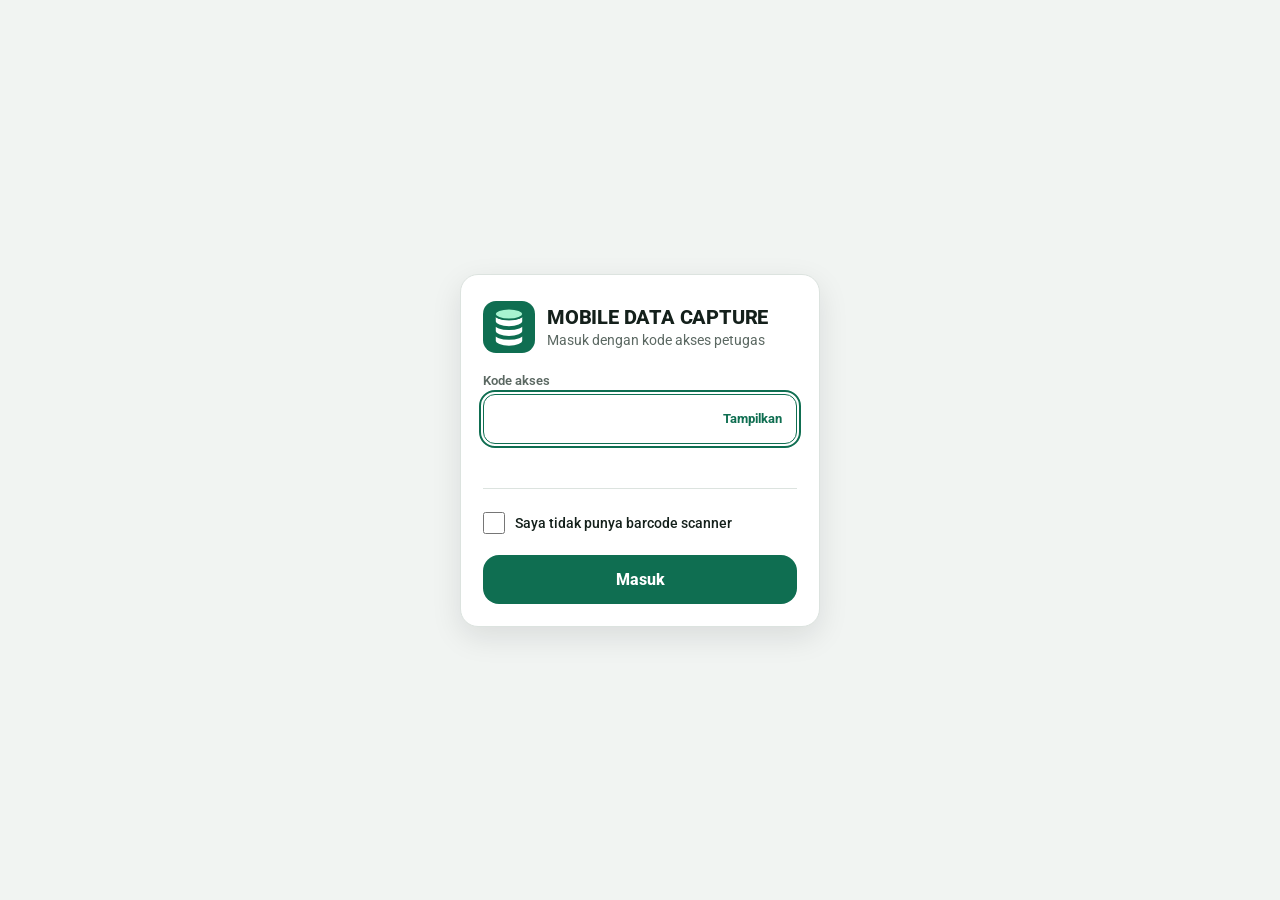
==== commit 007864de: "Sinkron dari Apps Script: index.html, tabel.html Diterbitkan oleh runPublishToGithub() pada 2026-10-" ====
--- a/tabel.html
+++ b/tabel.html
@@ -13,7 +13,7 @@
 <!-- UI-FONTS:begin -->
 <link rel="preconnect" href="https://fonts.googleapis.com">
 <link rel="preconnect" href="https://fonts.gstatic.com" crossorigin>
-<link rel="stylesheet" href="https://fonts.googleapis.com/css2?family=IBM+Plex+Mono:wght@500;600&family=IBM+Plex+Sans:wght@400;500;600;700&family=Material+Symbols+Rounded:opsz,wght,FILL,GRAD@24,400,0,0&icon_names=add,bolt,check,check_circle,checklist,close,dark_mode,dashboard,delete,description,edit,edit_note,error,expand_more,filter_list,history,home,info,light_mode,logout,menu,photo_camera,qr_code_scanner,refresh,restart_alt,save,search,undo,volume_off,volume_up,warning&display=swap">
+<link rel="stylesheet" href="https://fonts.googleapis.com/css2?family=Roboto+Mono:wght@500;600&family=Roboto:wght@400;500;700&family=Material+Symbols+Rounded:opsz,wght,FILL,GRAD@24,400,0,0&icon_names=add,bolt,check,check_circle,checklist,close,dark_mode,dashboard,delete,description,edit,edit_note,error,expand_more,filter_list,history,home,info,light_mode,logout,menu,photo_camera,qr_code_scanner,refresh,restart_alt,save,search,undo,volume_off,volume_up,warning&display=swap">
 <!-- UI-FONTS:end -->
 <script>
 /* Tema: diterapkan sebelum halaman digambar supaya tidak berkedip. Pilihan: auto | light | dark */
@@ -42,8 +42,8 @@
     --warning:#B45309;
     --radius:16px;
     --radius-sm:12px;
-    --font:"IBM Plex Sans",system-ui,-apple-system,"Segoe UI",Roboto,Helvetica,Arial,sans-serif;
-    --mono:"IBM Plex Mono",ui-monospace,"SF Mono","Roboto Mono","Courier New",monospace;
+    --font:Roboto,system-ui,-apple-system,"Segoe UI",Helvetica,Arial,sans-serif;
+    --mono:"Roboto Mono",ui-monospace,"SF Mono","Courier New",monospace;
     --accent-text:#0F6E51;
     --accent-bg:#E2F1EA;
     --ok-bg:#EAF7EE; --ok-fg:#16803D; --ok-bd:#BFE5C8;
